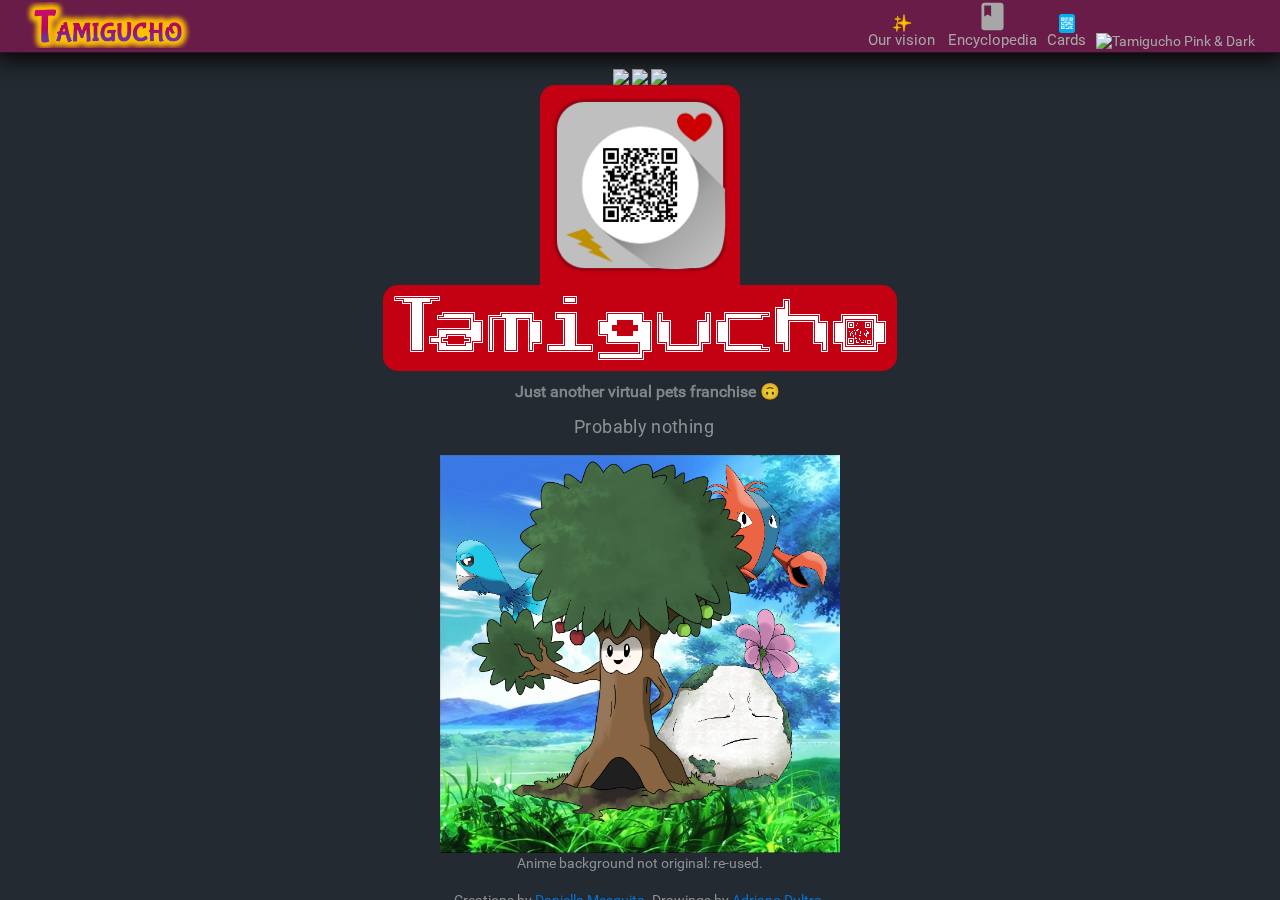
==== index.html @ 4961d290 "add icons to header" ====
﻿<!DOCTYPE html>
<html lang="en-us">
<head>
<title color="#fff">Tamigucho</title>
<meta charset="utf-8">
<meta http-equiv="content-type" content="text/html; charset=utf-8" />
<meta content="width=device-width,initial-scale=1,minimal-ui,shrink-to-fit=no" name="viewport">
<link rel="icon" href="icon.png" />
<link rel="logo" href="icon.svg" border="true" />

<script type="text/javascript" src="plugins/jQuery/jquery.min.js"></script>
<script type="text/javascript" src="plugins/Popper.js/popper.min.js"></script>
<script type="text/javascript" src="plugins/Bootstrap/js/bootstrap.min.js"></script>
<script src="plugins/Bootstrap/themes/material/js/material.min.js"></script>
<script type="text/javascript" src="js/page-common.js"></script>
<script async src="//pagead2.googlesyndication.com/pagead/js/adsbygoogle.js"></script>
<script>
     (adsbygoogle = window.adsbygoogle || []).push({
          google_ad_client: "ca-pub-5468914677974248",
          enable_page_level_ads: true
     });
</script>
<link href="plugins/Bootstrap/themes/material/css/material.min.css" rel="stylesheet">
<link rel="stylesheet" type="text/css" href="css/page-common.css">
<link rel="stylesheet" type="text/css" href="css/page-custom.css">
<link rel="stylesheet" type="text/css" href="css/dark-common.css"><link rel="stylesheet" type="text/css" href="css/dark-custom.css">
<link rel="stylesheet" type="text/css" href="css/app-common.css">
<link href="fonts/Roboto/font.css" rel="stylesheet">
<link href="fonts/Material Icons/font.css" rel="stylesheet">
<meta name="pehtml" content="true">
<meta name="directory" content="css, js, img, snd">
<meta name="description" content="Its a modern and responsive framework/template/theme thinked for apps and sites of the future. A unique framework with the same code, both for apps and sites.">
<meta name="keywords" content="HTML5 Framework, Web Framework, Web UI Framework, Site Framework, App Framework">
</head>
<body id="body">
<div id="app">
<header><logo title="Tamigucho" alt="Tamigucho"></logo><nav>
<ul style="
    overflow: hidden!important;
">
<a href="./about/vision"><li><div><!--<i class="material-icons">widgets</i>--><img width="22px" src="./img/icons/vision.svg"></div><p>Our vision</p></li></a>
<a href="./tamipedia"><li><div><i class="material-icons">book</i></div><p>Encyclopedia</p></li></a><a href="./cards"><li><div><!--<i class="material-icons">widgets</i>--><img width="16px" src="./img/icons/cards.svg"></div><p>Cards</p></li></a><a href="https://pinkdark.tamigucho.com/" target="_blank"><li><img alt="Tamigucho Pink & Dark" title="Tamigucho Pink & Dark" src="https://assets.tamigucho.com/assets/cms2/img/misc/gus/promotions/pink-dark-175x50-en.png"/></li></a>
</ul>
</nav></header>
<div class="content">

<article>
<nopehtml><blockquote style="background:#D6D6D6;border-top:1px solid #E7534F;border-bottom:1px solid #E7534F;border-left:10px solid #E7534F;border-right:10px solid #E7534F;border-radius:20px;margin:0 auto;text-align:center"><div style="margin-top: -7px;margin-left: 5px;width: 80px;height: 80px;clear: left;float: left"><img src="https://plasnerd.github.io/PEHTML/img/warning.svg" width="80px" height="80px"></div><h1 style="font-size:40px;margin-top:-5px;margin-bottom:-1px">Warning</h1><br>Your browser don't supports sites built with PEHTML. This means that this site could not be shown completly in your current browser. <br><img src="https://plasnerd.github.io/PEHTML/img/ib.svg" width="16" height="16"> <a href="../boat">Download the Internet Boat browser</a> to enjoy the whole power of PEHTML and all the features of this site.<br><p>Don't know what is PEHTML? Learn <a href="https://plasnerd.github.io/PEHTML/" target="blank">here</a>.</p></blockquote></nopehtml>

<center><img src="https://assets.tamigucho.com/assets/cms2/img/tamipedia/full/001.png" width="150px"> <img src="https://phonemons.github.io/creatures/2013/Firember.png" width="150px"> <img src="https://assets.tamigucho.com/assets/cms2/img/tamipedia/full/007.png" width="150px"><br/> <img width="200px" alt="Tamigucho" style="background:#C40013;padding:10px;border-radius: 15px 15px 0px 0px" src="icon.png" title="Tamigucho"><br/><img alt="Tamigucho" style="background:#C40013;padding:10px;border-radius:15px" src="logotype-old.png" title="Tamigucho"><h6>Just another virtual pets franchise 🙃</h6><h4>Probably nothing</h4><br/><img width="400px" src="./tamipedia/img/IMG_20220629_185301_e~2.png"/>
<p>Anime background not original: re-used.</p>
<p>Creations by <a href="https://danimesq.github.io/" target="_blank">Daniella Mesquita</a>. Drawings by <a href="https://www.instagram.com/dultrart/" target="_blank">Adriano Dultra</a>.</p></center>
<p>Our secret site: <a href="https://Phonemons.github.io/">Phonemon</a>.</p>
</article>

<comments>
<h1 id="comments"><i class="material-icons">comment</i> Comments <span class="badge"><a href="https://plasnerd.github.io/Framework.js#disqus_thread">Loading...</a></span></h1>
<blockquote>
<clearnet>
<div id="disqus_thread"></div>
<script>

/**
*  RECOMMENDED CONFIGURATION VARIABLES: EDIT AND UNCOMMENT THE SECTION BELOW TO INSERT DYNAMIC VALUES FROM YOUR PLATFORM OR CMS.
*  LEARN WHY DEFINING THESE VARIABLES IS IMPORTANT: https://disqus.com/admin/universalcode/#configuration-variables*/
/*
var disqus_config = function () {
this.page.url = PAGE_URL;  // Replace PAGE_URL with your page's canonical URL variable
this.page.identifier = PAGE_IDENTIFIER; // Replace PAGE_IDENTIFIER with your page's unique identifier variable
};
*/
(function() { // DON'T EDIT BELOW THIS LINE
var d = document, s = d.createElement('script');
s.src = 'https://framework-js.disqus.com/embed.js';
s.setAttribute('data-timestamp', +new Date());
(d.head || d.body).appendChild(s);
})();
</script>
<noscript>Please enable JavaScript to view the <a href="https://disqus.com/?ref_noscript">comments powered by Disqus.</a></noscript>
                            </clearnet>
<!--<zeronet>ZeroNet doesn't have a commenting system yet.</zeronet>-->
</blockquote>

</comments>

<footer>
<div class="footer-shadow"></div>
<center>Last update in Sun Aug 13 22:58 2023 -0300.</center>
<a href="https://framework.js.org/" target="blank"><img src="https://img.shields.io/badge/built%20with-Framework.js%20(r1)-00A185.svg" title="Built with FrameworkJS" alt="Built with FrameworkJS" style="-webkit-user-drag:element"></a><!--<a href="https://frameworkjavascript.github.io/Framework.js" target="blank"><img src="img/seal-2_w.png" width="167px" title="Built with FrameworkJS" style="-webkit-user-drag:element"></a> <a href="https://plasnerd.github.io/PEHTML/" target="blank" class="no-opacity"><img src="https://plasnerd.github.io/PEHTML/img/seal-2.png" width="167px" height="94px" title="Built with PEHTML" style="-webkit-user-drag:element"></a>-->
<div class="social-icons">
<a href="https://instagram.com/tamigucho" target="blank"><img src="img/social/instagram.svg" width="40px" height="40px" title="Follow us at Instagram" alt="Instagram"></a>
<a href="https://tiktok.com/@tamigucho" target="blank"><img src="img/social/tiktok.svg" width="40px" height="40px" title="Follow us at Tiktok" alt="Tiktok"></a>
<a href="https://twitter.com/tamigucho" target="blank"><img src="img/social/twitter.svg" width="40px" height="40px" title="Follow us and receive latest news feed about Tamiguchos' new creatures and progress" alt="Twitter"></a>
<a href="https://fb.me/Tamigucho" target="blank"><img src="img/social/facebook.svg" width="40px" height="40px" title="Like us and receive latest news feed about Tamigucho on Facebook" alt="Facebook"></a>
<a href="https://discord.gg/h5R5fTkcHu" target="blank"><img src="img/social/discord.svg" width="40px" height="40px" title="Chat with us or get support" alt="Discord" class="round"></a>
<a href="https://www.reddit.com/r/tamigucho/" target="blank"><img src="img/social/reddit.svg" width="40px" height="40px" title="Yes, we have a base in the Reddit planet" alt="Reddit" class="round"></a>
<a href="https://youtube.com/channel/UCPkzUsV8NAVypblC1JeJmHA" target="blank"><img src="img/social/youtube.svg" width="40px" height="40px" title="Our videos at Youtube" alt="Youtube" class="round"></a>
<a href="https://github.com/Tamigucho/" target="blank"><img src="img/social/github.svg" width="40px" height="40px" title="See first the news and improve Tamigucho in GitHub" alt="GitHub"></a>
<!--<a href="https://.deviantart.com" target="blank"><img src="img/social/deviantart.svg" width="40px" height="40px" title="Follow us and receive latest backgrounds, designs and apps" alt="Deviantart"></a>--></div><div class="social-buttons"></div>
<copyright><center><a href="https://aragon.plasmmer.com/#/tamigucho/" target="_blank"><img width="350px" src="img/5d30129fbe8118efde2a8a25_Badge Dark.svg"/></a><br/>(c) 2010-2023 <small>The Tamigucho <a href="https://aragon.plasmmer.com/#/tamigucho/" target="_blank">DAO</a> by <a href="https://gamlr.gg/" style="opacity: unset;"><img alt="Gamlr DAO" src="https://gamlr.gg/press/press-kit/img/logotype-plain_white.svg" title="Gamlr DAO" height="16px"></a> + <a target="_blank" href="https://plasmmer.com/" style="opacity: unset;"><img height="14px" alt="Plasmmer DAO" src="https://plasmmer.com/press/press-kit/img/logotype-plain_white.svg" title="Plasmmer DAO"></a>.</center></copyright>
</footer>
</div>
<clearnet><script id="dsq-count-scr" src="//framework-js.disqus.com/count.js" async></script></clearnet>
</div>

</body>
</html>
---- plugins/Bootstrap/themes/material/css/material.min.css ----
:root{--amber:#ffc107;--blue:#2196f3;--blue-grey:#607d8b;--breakpoint-lg:992px;--breakpoint-md:768px;--breakpoint-sm:576px;--breakpoint-xl:1200px;--breakpoint-xs:0;--brown:#795548;--cyan:#00bcd4;--danger:#f44336;--danger-dark:#d32f2f;--danger-light:#ffcdd2;--dark:#424242;--dark-dark:#212121;--dark-light:#757575;--deep-orange:#ff5722;--deep-purple:#673ab7;--font-family-monospace:"Roboto Mono",Menlo,Monaco,Consolas,"Liberation Mono","Courier New",monospace;--font-family-sans-serif:Roboto,-apple-system,BlinkMacSystemFont,"Segoe UI","Helvetica Neue",Arial,sans-serif,"Apple Color Emoji","Segoe UI Emoji","Segoe UI Symbol";--font-family-serif:"Roboto Slab",Georgia,"Times New Roman",Times,serif,"Apple Color Emoji","Segoe UI Emoji","Segoe UI Symbol";--green:#4caf50;--grey:#9e9e9e;--indigo:#3f51b5;--info:#2196f3;--info-dark:#1976d2;--info-light:#bbdefb;--light:#f5f5f5;--light-blue:#03a9f4;--light-dark:#e0e0e0;--light-green:#8bc34a;--light-light:#fafafa;--lime:#cddc39;--orange:#ff9800;--pink:#e91e63;--primary:#9c27b0;--primary-dark:#7b1fa2;--primary-light:#e1bee7;--purple:#9c27b0;--red:#f44336;--secondary:#ff4081;--secondary-dark:#f50057;--secondary-light:#ff80ab;--success:#4caf50;--success-dark:#388e3c;--success-light:#c8e6c9;--teal:#009688;--warning:#ff9800;--warning-dark:#f57c00;--warning-light:#ffe0b2;--yellow:#ffeb3b}*,:after,:before{box-sizing:inherit}@-ms-viewport{width:device-width}article,aside,figcaption,figure,footer,header,hgroup,main,nav,section{display:block}body{-moz-osx-font-smoothing:grayscale;-webkit-font-smoothing:antialiased;background-color:#fff;color:rgba(0,0,0,.87);font-family:Roboto,-apple-system,BlinkMacSystemFont,Segoe UI,Helvetica Neue,Arial,sans-serif,Apple Color Emoji,Segoe UI Emoji,Segoe UI Symbol;font-size:.875rem;font-weight:400;line-height:1.428572;margin:0;text-align:left;text-align:start}[dir=rtl] body{text-align:right;text-align:start}html{-moz-text-size-adjust:100%;-ms-overflow-style:scrollbar;-ms-text-size-adjust:100%;-webkit-tap-highlight-color:transparent;-webkit-text-size-adjust:100%;box-sizing:border-box;font-family:sans-serif;line-height:1.15;text-size-adjust:100%}[tabindex="-1"]:focus{outline:0!important}code,kbd,pre,samp{font-family:Roboto Mono,Menlo,Monaco,Consolas,Liberation Mono,Courier New,monospace;font-size:1em}pre{-ms-overflow-style:scrollbar;margin-bottom:1rem;margin-top:0;overflow:auto}figure{margin:0 0 1rem}hr{box-sizing:content-box;height:0;overflow:visible}button,input,optgroup,select,textarea{font-family:inherit;font-size:inherit;line-height:inherit;margin:0}[type=reset],[type=submit],button,html [type=button]{-webkit-appearance:button}[type=button]::-moz-focus-inner,[type=reset]::-moz-focus-inner,[type=submit]::-moz-focus-inner,button::-moz-focus-inner{border-style:none;padding:0}button,input{overflow:visible}button,select{text-transform:none}button:focus{outline:1px dotted;outline:5px auto -webkit-focus-ring-color}fieldset{border:0;margin:0;min-width:0;padding:0}input[type=checkbox],input[type=radio]{box-sizing:border-box;padding:0}input[type=date],input[type=datetime-local],input[type=month],input[type=time]{-webkit-appearance:listbox}label{color:rgba(0,0,0,.38);display:inline-block;font-size:.75rem;line-height:1.5}label,legend{font-weight:400;letter-spacing:0}legend{color:inherit;display:block;font-size:1.5rem;line-height:1.333334;margin-bottom:.5rem;max-width:100%;padding:0;white-space:normal;width:100%}output{display:inline-block}progress{vertical-align:baseline}select[multiple],select[size],textarea{overflow:auto}textarea{resize:vertical}[type=number]::-webkit-inner-spin-button,[type=number]::-webkit-outer-spin-button{height:auto}[type=search]{-webkit-appearance:none;outline-offset:-2px}[type=search]::-webkit-search-cancel-button,[type=search]::-webkit-search-decoration{-webkit-appearance:none}::-webkit-file-upload-button{-webkit-appearance:button;font:inherit}[hidden]{display:none!important}img{border-style:none;vertical-align:middle}svg:not(:root){overflow:hidden}summary{cursor:pointer;display:list-item}a{-webkit-text-decoration-skip:objects;background-color:transparent;color:#ff4081;text-decoration:none}a:active,a:focus,a:hover{color:#ff4081;text-decoration:underline}a:not([href]):not([tabindex]),a:not([href]):not([tabindex]):active,a:not([href]):not([tabindex]):focus,a:not([href]):not([tabindex]):hover{color:inherit;text-decoration:none}a:not([href]):not([tabindex]):focus{outline:0}template{display:none}caption{caption-side:bottom;color:rgba(0,0,0,.38);font-size:.75rem;font-weight:400;letter-spacing:0;line-height:1.5;min-height:3.5rem;padding:1.214285rem 1.5rem;text-align:left;text-align:start}[dir=rtl] caption{text-align:right;text-align:start}table{border-collapse:collapse}th{text-align:left;text-align:start}[dir=rtl] th{text-align:right;text-align:start}abbr[data-original-title],abbr[title]{-webkit-text-decoration:underline dotted;border-bottom:0;cursor:help;text-decoration:underline dotted}address{font-style:normal;line-height:inherit;margin-bottom:1rem}b,strong{font-weight:bolder}blockquote{margin:0 0 1rem}dd{margin-bottom:.5rem;margin-left:0}dfn{font-style:italic}dl,ol,ul{margin-bottom:1rem;margin-top:0}dt{font-weight:500}h1,h2,h3,h4,h5,h6{margin-bottom:.5rem;margin-top:0}mark{background-color:#ffeb3b;color:rgba(0,0,0,.87)}ol ol,ol ul,ul ol,ul ul{margin-bottom:0}p{margin-bottom:1rem;margin-top:0}small{font-size:80%}sub,sup{font-size:75%;line-height:0;position:relative;vertical-align:baseline}sub{bottom:-.25em}sup{top:-.5em}.col,.col-1,.col-2,.col-3,.col-4,.col-5,.col-6,.col-7,.col-8,.col-9,.col-10,.col-11,.col-12,.col-auto,.col-lg,.col-lg-1,.col-lg-2,.col-lg-3,.col-lg-4,.col-lg-5,.col-lg-6,.col-lg-7,.col-lg-8,.col-lg-9,.col-lg-10,.col-lg-11,.col-lg-12,.col-lg-auto,.col-md,.col-md-1,.col-md-2,.col-md-3,.col-md-4,.col-md-5,.col-md-6,.col-md-7,.col-md-8,.col-md-9,.col-md-10,.col-md-11,.col-md-12,.col-md-auto,.col-sm,.col-sm-1,.col-sm-2,.col-sm-3,.col-sm-4,.col-sm-5,.col-sm-6,.col-sm-7,.col-sm-8,.col-sm-9,.col-sm-10,.col-sm-11,.col-sm-12,.col-sm-auto,.col-xl,.col-xl-1,.col-xl-2,.col-xl-3,.col-xl-4,.col-xl-5,.col-xl-6,.col-xl-7,.col-xl-8,.col-xl-9,.col-xl-10,.col-xl-11,.col-xl-12,.col-xl-auto{min-height:1px;padding-left:20px;padding-right:20px;position:relative;width:100%}.col-1{-ms-flex:0 0 8.333333%;flex:0 0 8.333333%;max-width:8.333333%}.col-2{-ms-flex:0 0 16.666667%;flex:0 0 16.666667%;max-width:16.666667%}.col-3{-ms-flex:0 0 25%;flex:0 0 25%;max-width:25%}.col-4{-ms-flex:0 0 33.333333%;flex:0 0 33.333333%;max-width:33.333333%}.col-5{-ms-flex:0 0 41.666667%;flex:0 0 41.666667%;max-width:41.666667%}.col-6{-ms-flex:0 0 50%;flex:0 0 50%;max-width:50%}.col-7{-ms-flex:0 0 58.333333%;flex:0 0 58.333333%;max-width:58.333333%}.col-8{-ms-flex:0 0 66.666667%;flex:0 0 66.666667%;max-width:66.666667%}.col-9{-ms-flex:0 0 75%;flex:0 0 75%;max-width:75%}.col-10{-ms-flex:0 0 83.333333%;flex:0 0 83.333333%;max-width:83.333333%}.col-11{-ms-flex:0 0 91.666667%;flex:0 0 91.666667%;max-width:91.666667%}.col-12{-ms-flex:0 0 100%;flex:0 0 100%;max-width:100%}.offset-1{margin-left:8.333333%}.offset-2{margin-left:16.666667%}.offset-3{margin-left:25%}.offset-4{margin-left:33.333333%}.offset-5{margin-left:41.666667%}.offset-6{margin-left:50%}.offset-7{margin-left:58.333333%}.offset-8{margin-left:66.666667%}.offset-9{margin-left:75%}.offset-10{margin-left:83.333333%}.offset-11{margin-left:91.666667%}.order-1{-ms-flex-order:1;order:1}.order-2{-ms-flex-order:2;order:2}.order-3{-ms-flex-order:3;order:3}.order-4{-ms-flex-order:4;order:4}.order-5{-ms-flex-order:5;order:5}.order-6{-ms-flex-order:6;order:6}.order-7{-ms-flex-order:7;order:7}.order-8{-ms-flex-order:8;order:8}.order-9{-ms-flex-order:9;order:9}.order-10{-ms-flex-order:10;order:10}.order-11{-ms-flex-order:11;order:11}.order-12{-ms-flex-order:12;order:12}.col{-ms-flex-positive:1;-ms-flex-preferred-size:0;flex-basis:0;flex-grow:1;max-width:100%}.col-auto{-ms-flex:0 0 auto;flex:0 0 auto;max-width:none;width:auto}.order-last{-ms-flex-order:13;order:13}@media (min-width:576px){.col-sm-1{-ms-flex:0 0 8.333333%;flex:0 0 8.333333%;max-width:8.333333%}.col-sm-2{-ms-flex:0 0 16.666667%;flex:0 0 16.666667%;max-width:16.666667%}.col-sm-3{-ms-flex:0 0 25%;flex:0 0 25%;max-width:25%}.col-sm-4{-ms-flex:0 0 33.333333%;flex:0 0 33.333333%;max-width:33.333333%}.col-sm-5{-ms-flex:0 0 41.666667%;flex:0 0 41.666667%;max-width:41.666667%}.col-sm-6{-ms-flex:0 0 50%;flex:0 0 50%;max-width:50%}.col-sm-7{-ms-flex:0 0 58.333333%;flex:0 0 58.333333%;max-width:58.333333%}.col-sm-8{-ms-flex:0 0 66.666667%;flex:0 0 66.666667%;max-width:66.666667%}.col-sm-9{-ms-flex:0 0 75%;flex:0 0 75%;max-width:75%}.col-sm-10{-ms-flex:0 0 83.333333%;flex:0 0 83.333333%;max-width:83.333333%}.col-sm-11{-ms-flex:0 0 91.666667%;flex:0 0 91.666667%;max-width:91.666667%}.col-sm-12{-ms-flex:0 0 100%;flex:0 0 100%;max-width:100%}.offset-sm-0{margin-left:0}.offset-sm-1{margin-left:8.333333%}.offset-sm-2{margin-left:16.666667%}.offset-sm-3{margin-left:25%}.offset-sm-4{margin-left:33.333333%}.offset-sm-5{margin-left:41.666667%}.offset-sm-6{margin-left:50%}.offset-sm-7{margin-left:58.333333%}.offset-sm-8{margin-left:66.666667%}.offset-sm-9{margin-left:75%}.offset-sm-10{margin-left:83.333333%}.offset-sm-11{margin-left:91.666667%}.order-sm-0{-ms-flex-order:0;order:0}.order-sm-1{-ms-flex-order:1;order:1}.order-sm-2{-ms-flex-order:2;order:2}.order-sm-3{-ms-flex-order:3;order:3}.order-sm-4{-ms-flex-order:4;order:4}.order-sm-5{-ms-flex-order:5;order:5}.order-sm-6{-ms-flex-order:6;order:6}.order-sm-7{-ms-flex-order:7;order:7}.order-sm-8{-ms-flex-order:8;order:8}.order-sm-9{-ms-flex-order:9;order:9}.order-sm-10{-ms-flex-order:10;order:10}.order-sm-11{-ms-flex-order:11;order:11}.order-sm-12{-ms-flex-order:12;order:12}.col-sm{-ms-flex-positive:1;-ms-flex-preferred-size:0;flex-basis:0;flex-grow:1;max-width:100%}.col-sm-auto{-ms-flex:0 0 auto;flex:0 0 auto;max-width:none;width:auto}.order-sm-first{-ms-flex-order:-1;order:-1}.order-sm-last{-ms-flex-order:13;order:13}}@media (min-width:768px){.col-md-1{-ms-flex:0 0 8.333333%;flex:0 0 8.333333%;max-width:8.333333%}.col-md-2{-ms-flex:0 0 16.666667%;flex:0 0 16.666667%;max-width:16.666667%}.col-md-3{-ms-flex:0 0 25%;flex:0 0 25%;max-width:25%}.col-md-4{-ms-flex:0 0 33.333333%;flex:0 0 33.333333%;max-width:33.333333%}.col-md-5{-ms-flex:0 0 41.666667%;flex:0 0 41.666667%;max-width:41.666667%}.col-md-6{-ms-flex:0 0 50%;flex:0 0 50%;max-width:50%}.col-md-7{-ms-flex:0 0 58.333333%;flex:0 0 58.333333%;max-width:58.333333%}.col-md-8{-ms-flex:0 0 66.666667%;flex:0 0 66.666667%;max-width:66.666667%}.col-md-9{-ms-flex:0 0 75%;flex:0 0 75%;max-width:75%}.col-md-10{-ms-flex:0 0 83.333333%;flex:0 0 83.333333%;max-width:83.333333%}.col-md-11{-ms-flex:0 0 91.666667%;flex:0 0 91.666667%;max-width:91.666667%}.col-md-12{-ms-flex:0 0 100%;flex:0 0 100%;max-width:100%}.offset-md-0{margin-left:0}.offset-md-1{margin-left:8.333333%}.offset-md-2{margin-left:16.666667%}.offset-md-3{margin-left:25%}.offset-md-4{margin-left:33.333333%}.offset-md-5{margin-left:41.666667%}.offset-md-6{margin-left:50%}.offset-md-7{margin-left:58.333333%}.offset-md-8{margin-left:66.666667%}.offset-md-9{margin-left:75%}.offset-md-10{margin-left:83.333333%}.offset-md-11{margin-left:91.666667%}.order-md-0{-ms-flex-order:0;order:0}.order-md-1{-ms-flex-order:1;order:1}.order-md-2{-ms-flex-order:2;order:2}.order-md-3{-ms-flex-order:3;order:3}.order-md-4{-ms-flex-order:4;order:4}.order-md-5{-ms-flex-order:5;order:5}.order-md-6{-ms-flex-order:6;order:6}.order-md-7{-ms-flex-order:7;order:7}.order-md-8{-ms-flex-order:8;order:8}.order-md-9{-ms-flex-order:9;order:9}.order-md-10{-ms-flex-order:10;order:10}.order-md-11{-ms-flex-order:11;order:11}.order-md-12{-ms-flex-order:12;order:12}.col-md{-ms-flex-positive:1;-ms-flex-preferred-size:0;flex-basis:0;flex-grow:1;max-width:100%}.col-md-auto{-ms-flex:0 0 auto;flex:0 0 auto;max-width:none;width:auto}.order-md-first{-ms-flex-order:-1;order:-1}.order-md-last{-ms-flex-order:13;order:13}}@media (min-width:992px){.col-lg-1{-ms-flex:0 0 8.333333%;flex:0 0 8.333333%;max-width:8.333333%}.col-lg-2{-ms-flex:0 0 16.666667%;flex:0 0 16.666667%;max-width:16.666667%}.col-lg-3{-ms-flex:0 0 25%;flex:0 0 25%;max-width:25%}.col-lg-4{-ms-flex:0 0 33.333333%;flex:0 0 33.333333%;max-width:33.333333%}.col-lg-5{-ms-flex:0 0 41.666667%;flex:0 0 41.666667%;max-width:41.666667%}.col-lg-6{-ms-flex:0 0 50%;flex:0 0 50%;max-width:50%}.col-lg-7{-ms-flex:0 0 58.333333%;flex:0 0 58.333333%;max-width:58.333333%}.col-lg-8{-ms-flex:0 0 66.666667%;flex:0 0 66.666667%;max-width:66.666667%}.col-lg-9{-ms-flex:0 0 75%;flex:0 0 75%;max-width:75%}.col-lg-10{-ms-flex:0 0 83.333333%;flex:0 0 83.333333%;max-width:83.333333%}.col-lg-11{-ms-flex:0 0 91.666667%;flex:0 0 91.666667%;max-width:91.666667%}.col-lg-12{-ms-flex:0 0 100%;flex:0 0 100%;max-width:100%}.offset-lg-0{margin-left:0}.offset-lg-1{margin-left:8.333333%}.offset-lg-2{margin-left:16.666667%}.offset-lg-3{margin-left:25%}.offset-lg-4{margin-left:33.333333%}.offset-lg-5{margin-left:41.666667%}.offset-lg-6{margin-left:50%}.offset-lg-7{margin-left:58.333333%}.offset-lg-8{margin-left:66.666667%}.offset-lg-9{margin-left:75%}.offset-lg-10{margin-left:83.333333%}.offset-lg-11{margin-left:91.666667%}.order-lg-0{-ms-flex-order:0;order:0}.order-lg-1{-ms-flex-order:1;order:1}.order-lg-2{-ms-flex-order:2;order:2}.order-lg-3{-ms-flex-order:3;order:3}.order-lg-4{-ms-flex-order:4;order:4}.order-lg-5{-ms-flex-order:5;order:5}.order-lg-6{-ms-flex-order:6;order:6}.order-lg-7{-ms-flex-order:7;order:7}.order-lg-8{-ms-flex-order:8;order:8}.order-lg-9{-ms-flex-order:9;order:9}.order-lg-10{-ms-flex-order:10;order:10}.order-lg-11{-ms-flex-order:11;order:11}.order-lg-12{-ms-flex-order:12;order:12}.col-lg{-ms-flex-positive:1;-ms-flex-preferred-size:0;flex-basis:0;flex-grow:1;max-width:100%}.col-lg-auto{-ms-flex:0 0 auto;flex:0 0 auto;max-width:none;width:auto}.order-lg-first{-ms-flex-order:-1;order:-1}.order-lg-last{-ms-flex-order:13;order:13}}@media (min-width:1200px){.col-xl-1{-ms-flex:0 0 8.333333%;flex:0 0 8.333333%;max-width:8.333333%}.col-xl-2{-ms-flex:0 0 16.666667%;flex:0 0 16.666667%;max-width:16.666667%}.col-xl-3{-ms-flex:0 0 25%;flex:0 0 25%;max-width:25%}.col-xl-4{-ms-flex:0 0 33.333333%;flex:0 0 33.333333%;max-width:33.333333%}.col-xl-5{-ms-flex:0 0 41.666667%;flex:0 0 41.666667%;max-width:41.666667%}.col-xl-6{-ms-flex:0 0 50%;flex:0 0 50%;max-width:50%}.col-xl-7{-ms-flex:0 0 58.333333%;flex:0 0 58.333333%;max-width:58.333333%}.col-xl-8{-ms-flex:0 0 66.666667%;flex:0 0 66.666667%;max-width:66.666667%}.col-xl-9{-ms-flex:0 0 75%;flex:0 0 75%;max-width:75%}.col-xl-10{-ms-flex:0 0 83.333333%;flex:0 0 83.333333%;max-width:83.333333%}.col-xl-11{-ms-flex:0 0 91.666667%;flex:0 0 91.666667%;max-width:91.666667%}.col-xl-12{-ms-flex:0 0 100%;flex:0 0 100%;max-width:100%}.offset-xl-0{margin-left:0}.offset-xl-1{margin-left:8.333333%}.offset-xl-2{margin-left:16.666667%}.offset-xl-3{margin-left:25%}.offset-xl-4{margin-left:33.333333%}.offset-xl-5{margin-left:41.666667%}.offset-xl-6{margin-left:50%}.offset-xl-7{margin-left:58.333333%}.offset-xl-8{margin-left:66.666667%}.offset-xl-9{margin-left:75%}.offset-xl-10{margin-left:83.333333%}.offset-xl-11{margin-left:91.666667%}.order-xl-0{-ms-flex-order:0;order:0}.order-xl-1{-ms-flex-order:1;order:1}.order-xl-2{-ms-flex-order:2;order:2}.order-xl-3{-ms-flex-order:3;order:3}.order-xl-4{-ms-flex-order:4;order:4}.order-xl-5{-ms-flex-order:5;order:5}.order-xl-6{-ms-flex-order:6;order:6}.order-xl-7{-ms-flex-order:7;order:7}.order-xl-8{-ms-flex-order:8;order:8}.order-xl-9{-ms-flex-order:9;order:9}.order-xl-10{-ms-flex-order:10;order:10}.order-xl-11{-ms-flex-order:11;order:11}.order-xl-12{-ms-flex-order:12;order:12}.col-xl{-ms-flex-positive:1;-ms-flex-preferred-size:0;flex-basis:0;flex-grow:1;max-width:100%}.col-xl-auto{-ms-flex:0 0 auto;flex:0 0 auto;max-width:none;width:auto}.order-xl-first{-ms-flex-order:-1;order:-1}.order-xl-last{-ms-flex-order:13;order:13}}.container{margin-left:auto;margin-right:auto;padding-left:20px;padding-right:20px;width:100%}@media (min-width:576px){.container{max-width:540px}}@media (min-width:768px){.container{max-width:720px}}@media (min-width:992px){.container{max-width:960px}}@media (min-width:1200px){.container{max-width:1140px}}.container-fluid{margin-left:auto;margin-right:auto;padding-left:20px;padding-right:20px;width:100%}.row{-ms-flex-wrap:wrap;display:-ms-flexbox;display:flex;flex-wrap:wrap;margin-left:-20px;margin-right:-20px}.no-gutters{margin-left:0;margin-right:0}.no-gutters>.col,.no-gutters>[class*=col-]{padding-left:0;padding-right:0}.blockquote{border-left:.3125rem solid #9c27b0;font-size:1.25rem;font-weight:500;letter-spacing:.02em;line-height:1.4;margin-bottom:1rem;padding:0 1rem}.blockquote-footer{color:rgba(0,0,0,.38);display:block;font-size:.75rem;font-weight:400;letter-spacing:0;line-height:1.5;margin-top:.25rem}.blockquote-footer:before{content:"\2014 \00A0"}.mark,mark{background-color:#ffeb3b;color:rgba(0,0,0,.87);padding:.2em}.small,small{font-size:80%;font-weight:400}.initialism{font-size:90%;text-transform:uppercase}.typography-display-4{font-size:7rem;font-weight:300;letter-spacing:-.04em;line-height:1}.typography-display-3{font-size:3.5rem;font-weight:400;letter-spacing:-.02em;line-height:1.035715}.typography-display-2{font-size:2.8125rem;font-weight:400;letter-spacing:0;line-height:1.066667}.typography-display-1{font-size:2.125rem;font-weight:400;letter-spacing:0;line-height:1.176471}.typography-headline{font-size:1.5rem;font-weight:400;letter-spacing:0;line-height:1.333334}.typography-title{font-size:1.25rem;font-weight:500;letter-spacing:.02em;line-height:1.4}.typography-subheading{font-size:1rem;font-weight:400;letter-spacing:.04em;line-height:1.5}.typography-body-2{font-weight:500}.typography-body-1,.typography-body-2{font-size:.875rem;letter-spacing:0;line-height:1.428572}.typography-body-1{font-weight:400}.typography-caption{font-size:.75rem;font-weight:400;letter-spacing:0;line-height:1.5}.h1,.h2,.h3,.h4,.h5,.h6,h1,h2,h3,h4,h5,h6{color:inherit;font-family:inherit;margin-bottom:.5rem}.h1,h1{font-size:2.8125rem;line-height:1.066667}.h1,.h2,h1,h2{font-weight:400;letter-spacing:0}.h2,h2{font-size:2.125rem;line-height:1.176471}.h3,h3{font-size:1.5rem;font-weight:400;letter-spacing:0;line-height:1.333334}.h4,h4{font-size:1.25rem;font-weight:500;letter-spacing:.02em;line-height:1.4}.h5,h5{font-size:1rem;font-weight:400;letter-spacing:.04em;line-height:1.5}.h6,h6{font-size:.875rem;font-weight:500;letter-spacing:0;line-height:1.428572}.display-1{font-size:7rem;font-weight:300;letter-spacing:-.04em;line-height:1}.display-2{font-size:3.5rem;font-weight:400;letter-spacing:-.02em;line-height:1.035715}.display-3{font-size:2.8125rem;line-height:1.066667}.display-3,.display-4{font-weight:400;letter-spacing:0}.display-4{font-size:2.125rem;line-height:1.176471}.lead{font-size:1.25rem;font-weight:500;letter-spacing:.02em;line-height:1.4}hr{border:0;border-top:1px solid rgba(0,0,0,.12);margin-bottom:1rem;margin-top:1rem}.list-inline{list-style:none;padding-left:0}.list-inline-item{display:inline-block}.list-inline-item:not(:last-child){margin-right:.5rem}.list-unstyled{list-style:none;padding-left:0}.alert{border:0;border-radius:2px;display:block;margin-bottom:1rem;padding:1rem;position:relative}.alert-primary{background-color:#e1bee7;color:rgba(0,0,0,.87)}.alert-secondary{background-color:#ff80ab;color:rgba(0,0,0,.87)}.alert-danger{background-color:#ffcdd2;color:rgba(0,0,0,.87)}.alert-info{background-color:#bbdefb;color:rgba(0,0,0,.87)}.alert-success{background-color:#c8e6c9;color:rgba(0,0,0,.87)}.alert-warning{background-color:#ffe0b2;color:rgba(0,0,0,.87)}.alert-dark{background-color:#757575;color:#fff}.alert-light{background-color:#fafafa;color:rgba(0,0,0,.87)}.alert-dismissible{padding-right:3.5rem}.alert-dismissible .close{color:inherit;padding:.875rem 1rem;position:absolute;right:0;top:0}.alert-heading,.alert-link{color:inherit}.alert-link{font-weight:500}.alert-link:active,.alert-link:focus,.alert-link:hover{color:inherit}.badge{-ms-flex-align:center;align-items:center;border-radius:2px;display:-ms-inline-flexbox;display:inline-flex;font-size:inherit;font-weight:500;line-height:inherit;padding-left:.5em;padding-right:.5em;text-align:center;vertical-align:baseline;white-space:nowrap}.badge:empty{display:none}.btn .badge{margin-bottom:-1px;margin-top:-1px;padding-bottom:1px;padding-top:1px}.badge-primary{background-color:#9c27b0;color:#fff}.badge-primary[href]:active,.badge-primary[href]:focus,.badge-primary[href]:hover{background-color:#7b1fa2;color:#fff;text-decoration:none}.badge-secondary{background-color:#ff4081;color:#fff}.badge-secondary[href]:active,.badge-secondary[href]:focus,.badge-secondary[href]:hover{background-color:#f50057;color:#fff;text-decoration:none}.badge-danger{background-color:#f44336;color:#fff}.badge-danger[href]:active,.badge-danger[href]:focus,.badge-danger[href]:hover{background-color:#d32f2f;color:#fff;text-decoration:none}.badge-info{background-color:#2196f3;color:#fff}.badge-info[href]:active,.badge-info[href]:focus,.badge-info[href]:hover{background-color:#1976d2;color:#fff;text-decoration:none}.badge-success{background-color:#4caf50;color:#fff}.badge-success[href]:active,.badge-success[href]:focus,.badge-success[href]:hover{background-color:#388e3c;color:#fff;text-decoration:none}.badge-warning{background-color:#ff9800;color:rgba(0,0,0,.87)}.badge-warning[href]:active,.badge-warning[href]:focus,.badge-warning[href]:hover{background-color:#f57c00;color:#fff;text-decoration:none}.badge-dark{background-color:#424242;color:#fff}.badge-dark[href]:active,.badge-dark[href]:focus,.badge-dark[href]:hover{background-color:#212121;color:#fff;text-decoration:none}.badge-light{background-color:#f5f5f5;color:rgba(0,0,0,.87)}.badge-light[href]:active,.badge-light[href]:focus,.badge-light[href]:hover{background-color:#e0e0e0;color:rgba(0,0,0,.87);text-decoration:none}.badge-pill{border-radius:1em}.breadcrumb{-ms-flex-wrap:wrap;background-color:#f5f5f5;border-radius:2px;flex-wrap:wrap;list-style:none;margin-bottom:1rem;min-height:3.5rem;padding:.625rem 1rem}.breadcrumb,.breadcrumb-item{-ms-flex-align:center;align-items:center;display:-ms-flexbox;display:flex}.breadcrumb-item{color:rgba(0,0,0,.54);transition-duration:.3s;transition-property:color;transition-timing-function:cubic-bezier(.4,0,.2,1)}@media (min-width:576px){.breadcrumb-item{transition-duration:.39s}}@media (min-width:992px){.breadcrumb-item{transition-duration:.2s}}@media screen and (prefers-reduced-motion:reduce){.breadcrumb-item{transition:none}}.breadcrumb-item:active,.breadcrumb-item:focus,.breadcrumb-item:hover{color:rgba(0,0,0,.87)}.breadcrumb-item.active{color:rgba(0,0,0,.87);font-weight:bolder}.breadcrumb-item a{color:inherit;text-decoration:none}.breadcrumb-item+.breadcrumb-item{margin-left:.5rem}.breadcrumb-item+.breadcrumb-item:before{-moz-osx-font-smoothing:grayscale;-webkit-font-feature-settings:"liga";-webkit-font-smoothing:antialiased;color:rgba(0,0,0,.54);content:"chevron_right";display:inline-block;font-family:Material Icons;font-feature-settings:"liga";font-size:1.714286em;font-style:normal;font-weight:400;letter-spacing:normal;line-height:.583333em;margin-right:.5rem;text-rendering:optimizeLegibility;text-transform:none;vertical-align:-.302198em;white-space:nowrap;word-wrap:normal}.carousel{position:relative}.carousel:hover .carousel-control-next,.carousel:hover .carousel-control-prev{opacity:1}.carousel-inner{overflow:hidden;position:relative;width:100%}.carousel-item{-ms-flex-align:center;-webkit-backface-visibility:hidden;-webkit-perspective:1000px;align-items:center;backface-visibility:hidden;display:none;perspective:1000px;position:relative;transition-duration:.375s;transition-property:-webkit-transform;transition-property:transform;transition-property:transform,-webkit-transform;transition-timing-function:cubic-bezier(.4,0,.2,1);width:100%}@media (min-width:576px){.carousel-item{transition-duration:.4875s}}@media (min-width:992px){.carousel-item{transition-duration:.25s}}@media screen and (prefers-reduced-motion:reduce){.carousel-item{transition:none}}.carousel-item-next,.carousel-item-prev,.carousel-item.active{display:-ms-flexbox;display:flex}.carousel-item-left.active,.carousel-item-prev{-webkit-transform:translateX(-100%);transform:translateX(-100%)}@supports ((-webkit-transform-style:preserve-3d) or (transform-style:preserve-3d)){.carousel-item-left.active,.carousel-item-prev{-webkit-transform:translate3d(-100%,0,0);transform:translate3d(-100%,0,0)}}.carousel-item-left.carousel-item-next,.carousel-item-prev.carousel-item-right{-webkit-transform:translateX(0);transform:translateX(0)}@supports ((-webkit-transform-style:preserve-3d) or (transform-style:preserve-3d)){.carousel-item-left.carousel-item-next,.carousel-item-prev.carousel-item-right{-webkit-transform:translateZ(0);transform:translateZ(0)}}.carousel-item-next,.carousel-item-right.active{-webkit-transform:translateX(100%);transform:translateX(100%)}@supports ((-webkit-transform-style:preserve-3d) or (transform-style:preserve-3d)){.carousel-item-next,.carousel-item-right.active{-webkit-transform:translate3d(100%,0,0);transform:translate3d(100%,0,0)}}.carousel-item-next,.carousel-item-prev{position:absolute;top:0}.carousel-fade .carousel-item{opacity:0;transition-duration:.375s;transition-property:opacity;transition-timing-function:cubic-bezier(.4,0,.2,1)}@media (min-width:576px){.carousel-fade .carousel-item{transition-duration:.4875s}}@media (min-width:992px){.carousel-fade .carousel-item{transition-duration:.25s}}@media screen and (prefers-reduced-motion:reduce){.carousel-fade .carousel-item{transition:none}}.carousel-fade .carousel-item-next.carousel-item-left,.carousel-fade .carousel-item-prev.carousel-item-right,.carousel-fade .carousel-item.active{opacity:1}.carousel-fade .carousel-item-left.active,.carousel-fade .carousel-item-next,.carousel-fade .carousel-item-prev,.carousel-fade .carousel-item-prev.active,.carousel-fade .carousel-item.active{-webkit-transform:translateX(0);transform:translateX(0)}@supports ((-webkit-transform-style:preserve-3d) or (transform-style:preserve-3d)){.carousel-fade .carousel-item-left.active,.carousel-fade .carousel-item-next,.carousel-fade .carousel-item-prev,.carousel-fade .carousel-item-prev.active,.carousel-fade .carousel-item.active{-webkit-transform:translateZ(0);transform:translateZ(0)}}.carousel-fade .carousel-item-left.active,.carousel-fade .carousel-item-right.active{opacity:0}.carousel-control-next,.carousel-control-prev{-moz-user-select:none;-ms-flex-align:center;-ms-flex-pack:center;-ms-user-select:none;-webkit-user-select:none;align-items:center;background-color:hsla(0,0%,100%,.12);border-radius:50%;box-shadow:0 6px 10px 0 rgba(0,0,0,.14),0 1px 18px 0 rgba(0,0,0,.12),0 3px 5px 0 rgba(0,0,0,.2);color:#fff;cursor:pointer;display:-ms-flexbox;display:flex;font-size:.8125rem;height:2.5rem;justify-content:center;line-height:1;margin-top:-1.25rem;opacity:0;position:absolute;top:50%;user-select:none;width:2.5rem}.carousel-control-next:active,.carousel-control-next:focus,.carousel-control-next:hover,.carousel-control-prev:active,.carousel-control-prev:focus,.carousel-control-prev:hover{background-color:hsla(0,0%,80%,.25);color:#fff;text-decoration:none}.carousel-control-next:active,.carousel-control-prev:active{box-shadow:0 0 4px 0 rgba(0,0,0,.14),0 3px 4px 0 rgba(0,0,0,.12),0 1px 5px 0 rgba(0,0,0,.2)}.carousel-control-next:focus,.carousel-control-prev:focus{opacity:1;outline:0}.carousel-control-next{right:1.25rem}.carousel-control-prev{left:1.25rem}.carousel-control-next-icon,.carousel-control-prev-icon{-moz-osx-font-smoothing:grayscale;-webkit-font-feature-settings:"liga";-webkit-font-smoothing:antialiased;font-family:Material Icons;font-feature-settings:"liga";font-size:1.714286em;font-style:normal;font-weight:400;letter-spacing:normal;line-height:.583333em;text-rendering:optimizeLegibility;text-transform:none;vertical-align:-.302198em;white-space:nowrap;word-wrap:normal}.carousel-control-next-icon:before{content:"chevron_right"}.carousel-control-prev-icon:before{content:"chevron_left"}.carousel-caption{bottom:1.5rem;color:#fff;left:25%;position:absolute;right:25%;text-align:center;z-index:1}.carousel-indicators{-ms-flex-pack:center;bottom:.5rem;display:-ms-flexbox;display:flex;justify-content:center;left:5rem;list-style:none;margin-bottom:0;padding-left:0;position:absolute;right:5rem;z-index:1}.carousel-indicators li{-ms-flex:0 0 auto;background-color:transparent;border:1px solid hsla(0,0%,100%,.12);border-radius:.5rem;cursor:pointer;flex:0 0 auto;height:.5rem;margin-left:1px;margin-right:1px;overflow:hidden;text-indent:100%;white-space:nowrap;width:.5rem}.carousel-indicators .active{background-color:hsla(0,0%,80%,.25)}.close{-moz-appearance:none;-webkit-appearance:none;appearance:none;background-color:transparent;background-image:none;border:0;color:rgba(0,0,0,.38);float:right;font-size:1.5rem;font-weight:300;line-height:1;padding:0;transition-duration:.3s;transition-property:color;transition-timing-function:cubic-bezier(.4,0,.2,1)}@media (min-width:576px){.close{transition-duration:.39s}}@media (min-width:992px){.close{transition-duration:.2s}}@media screen and (prefers-reduced-motion:reduce){.close{transition:none}}.close:active,.close:focus,.close:hover{color:rgba(0,0,0,.87);text-decoration:none}.close:focus{outline:0}.close:not(:disabled):not(.disabled){cursor:pointer}code{background-color:#f5f5f5;border-radius:2px;color:#bd4147;font-size:87.5%;padding:.2rem .4rem;word-break:break-word}a>code{color:inherit}kbd{background-color:rgba(0,0,0,.87);border-radius:2px;color:#fff;font-size:87.5%;padding:.2rem .4rem}kbd kbd{font-size:100%;font-weight:bolder;padding:0}pre{border-radius:2px;color:rgba(0,0,0,.87);display:block;font-size:87.5%}pre code{background-color:transparent;border-radius:0;color:inherit;font-size:inherit;padding:0;word-break:normal}.pre-scrollable{max-height:340px;overflow-y:scroll}.form-check{display:block;margin-bottom:.5rem;padding-left:1.25rem;position:relative}.form-check-inline{display:inline-block;margin-bottom:0;margin-right:.5rem}.form-check-input{margin-left:-1.25rem;margin-top:.25rem;position:absolute}.form-check-input:disabled~.form-check-label{color:rgba(0,0,0,.38)}.form-check-label{color:inherit;font-size:inherit;line-height:inherit}.form-group{margin-bottom:1rem}.form-row{-ms-flex-wrap:wrap;display:-ms-flexbox;display:flex;flex-wrap:wrap;margin-left:-.5rem;margin-right:-.5rem}.form-row>.col,.form-row>[class*=col-]{padding-left:.5rem;padding-right:.5rem}.form-inline{-ms-flex-align:center;-ms-flex-flow:row wrap;align-items:center;display:-ms-flexbox;display:flex;flex-flow:row wrap}.form-inline .custom-file,.form-inline .custom-select{width:auto}.form-inline .form-check{margin-bottom:0;width:auto}.form-inline .form-control,.form-inline .form-control-file{display:inline-block;vertical-align:middle;width:auto}.form-inline .form-control-plaintext{display:inline-block}.form-inline .form-group{-ms-flex:0 0 auto;-ms-flex-align:center;-ms-flex-flow:row wrap;align-items:center;display:-ms-flexbox;display:flex;flex:0 0 auto;flex-flow:row wrap;margin-bottom:0}.form-inline .input-group{width:auto}.col-form-label{color:inherit;font-size:.875rem;line-height:1.714286;padding-bottom:.375rem;padding-top:.375rem}.col-form-label-lg{font-size:1.859375rem;line-height:1.344538;padding-bottom:.625rem;padding-top:.625rem}.col-form-label-sm{font-size:.710938rem;line-height:1.758242;padding-bottom:.375rem;padding-top:.375rem}.form-text{color:rgba(0,0,0,.38);display:block;font-size:.75rem;font-weight:400;letter-spacing:0;line-height:1.5;margin-top:.5rem}.custom-select-lg+.form-text,.floating-label-lg+.form-text,.floating-label-lg .custom-select+.form-text,.floating-label-lg .form-control+.form-text,.floating-label-lg .form-control-file+.form-text,.form-control-lg+.form-text,.input-group-lg>.floating-label+.form-text,.input-group-lg>.floating-label .custom-select+.form-text,.input-group-lg>.floating-label .form-control+.form-text,.input-group-lg>.floating-label .form-control-file+.form-text,.input-group-lg>.textfield-box+.form-text,.input-group-lg>.textfield-box .custom-select+.form-text,.input-group-lg>.textfield-box .form-control+.form-text,.input-group-lg>.textfield-box .form-control-file+.form-text,.textfield-box-lg+.form-text,.textfield-box-lg .custom-select+.form-text,.textfield-box-lg .form-control+.form-text,.textfield-box-lg .form-control-file+.form-text{margin-top:.75rem}.custom-select-sm+.form-text,.floating-label-sm+.form-text,.floating-label-sm .custom-select+.form-text,.floating-label-sm .form-control+.form-text,.floating-label-sm .form-control-file+.form-text,.form-control-sm+.form-text,.input-group-sm>.floating-label+.form-text,.input-group-sm>.floating-label .custom-select+.form-text,.input-group-sm>.floating-label .form-control+.form-text,.input-group-sm>.floating-label .form-control-file+.form-text,.input-group-sm>.textfield-box+.form-text,.input-group-sm>.textfield-box .custom-select+.form-text,.input-group-sm>.textfield-box .form-control+.form-text,.input-group-sm>.textfield-box .form-control-file+.form-text,.textfield-box-sm+.form-text,.textfield-box-sm .custom-select+.form-text,.textfield-box-sm .form-control+.form-text,.textfield-box-sm .form-control-file+.form-text{margin-top:.25rem}.form-control-plaintext{background-color:transparent;border:solid transparent;border-radius:0;border-width:0 0 1px;box-shadow:none;color:rgba(0,0,0,.87);display:block;font-size:1rem;line-height:1.5;padding:.375rem 0 calc(.375rem - 1px);width:100%}.form-control-plaintext.form-control-lg,.form-control-plaintext.form-control-sm{padding-left:0;padding-right:0}.figure{display:inline-block}.figure-caption{color:rgba(0,0,0,.38);font-size:.75rem;font-weight:400;letter-spacing:0;line-height:1.5}.figure-img{line-height:1;margin-bottom:.5rem}.img-fluid,.img-thumbnail{height:auto;max-width:100%}.img-thumbnail,.jumbotron{box-shadow:0 0 4px 0 rgba(0,0,0,.14),0 3px 4px 0 rgba(0,0,0,.12),0 1px 5px 0 rgba(0,0,0,.2)}.jumbotron{background-color:#fff;border-radius:2px;color:rgba(0,0,0,.87);padding:3rem 2rem}.jumbotron-fluid{border-radius:0;padding-left:0;padding-right:0}.media{-ms-flex-align:start;align-items:flex-start;display:-ms-flexbox;display:flex}.media-body{-ms-flex:1;flex:1}.nav{-ms-flex-wrap:wrap;display:-ms-flexbox;display:flex;flex-wrap:wrap;list-style:none;margin-bottom:0;padding-left:0}.nav-link{display:block;padding:.5rem 1rem}.nav-link:active,.nav-link:focus,.nav-link:hover{text-decoration:none}.nav-link.disabled{color:rgba(0,0,0,.38);cursor:default}.nav-fill .nav-item{-ms-flex:1 1 auto;flex:1 1 auto;text-align:center}.nav-justified .nav-item{-ms-flex-positive:1;-ms-flex-preferred-size:0;flex-basis:0;flex-grow:1;text-align:center}.nav-pills .nav-link{border-radius:2px;color:rgba(0,0,0,.87);opacity:.7;transition-duration:.3s;transition-property:background-color,color,opacity;transition-timing-function:cubic-bezier(.4,0,.2,1)}@media (min-width:576px){.nav-pills .nav-link{transition-duration:.39s}}@media (min-width:992px){.nav-pills .nav-link{transition-duration:.2s}}@media screen and (prefers-reduced-motion:reduce){.nav-pills .nav-link{transition:none}}.nav-pills .nav-link:active,.nav-pills .nav-link:focus,.nav-pills .nav-link:hover{background-color:rgba(0,0,0,.12)}.nav-pills .nav-link.active{color:#ff4081;opacity:1}.nav-pills .nav-link.disabled{background-color:transparent;color:rgba(0,0,0,.38);opacity:1}.nav-pills .nav-link:active{opacity:1}.nav-pills .show>.nav-link{background-color:rgba(0,0,0,.12);opacity:1}.tab-content>.tab-pane{display:none}.tab-content>.active{display:block}.pagination{background-color:#f5f5f5;display:-ms-flexbox;display:flex;list-style:none;padding:.625rem .5rem}.page-link{border-radius:2px;color:rgba(0,0,0,.87);display:block;font-size:.875rem;font-weight:500;line-height:1;margin-left:1px;padding:.6875rem 1rem;position:relative;text-align:center;transition-duration:.3s;transition-property:color;transition-timing-function:cubic-bezier(.4,0,.2,1);white-space:nowrap}@media (min-width:576px){.page-link{transition-duration:.39s}}@media (min-width:992px){.page-link{transition-duration:.2s}}@media screen and (prefers-reduced-motion:reduce){.page-link{transition:none}}.page-link:active,.page-link:focus,.page-link:hover{color:rgba(0,0,0,.87);text-decoration:none}.page-link:focus,.page-link:hover{background-image:linear-gradient(180deg,rgba(0,0,0,.12),rgba(0,0,0,.12))}.page-link.active,.page-link:active{background-color:hsla(0,0%,60%,.4);background-image:none}.page-link:focus{outline:0}.page-link:not(:disabled):not(.disabled){cursor:pointer}.page-item:first-child .page-link{margin-left:0}.page-item.active .page-link{background-color:hsla(0,0%,60%,.4)}.page-item.disabled .page-link{background-color:transparent;color:rgba(0,0,0,.38);cursor:auto;pointer-events:none}.pagination-lg .page-link{font-size:.9375rem;padding:.78125rem 1rem}.pagination-sm .page-link{font-size:.8125rem;padding:.59375rem 1rem}.popover{background-color:#fff;border-radius:2px;box-shadow:0 2px 4px 0 rgba(0,0,0,.14),0 4px 5px 0 rgba(0,0,0,.12),0 1px 10px 0 rgba(0,0,0,.2);display:block;font-family:Roboto,-apple-system,BlinkMacSystemFont,Segoe UI,Helvetica Neue,Arial,sans-serif,Apple Color Emoji,Segoe UI Emoji,Segoe UI Symbol;font-size:.875rem;font-style:normal;font-weight:400;left:0;letter-spacing:normal;line-break:auto;line-height:1.428572;margin:1.5rem;max-width:17.5rem;position:absolute;text-align:left;text-align:start;text-decoration:none;text-shadow:none;text-transform:none;top:0;white-space:normal;word-break:normal;word-spacing:normal;z-index:240}[dir=rtl] .popover{text-align:right;text-align:start}.popover-body{padding:1.25rem 1.5rem}.popover-body>:last-child{margin-bottom:0}.popover-header{font-size:1.25rem;font-weight:500;letter-spacing:.02em;line-height:1.4;margin-bottom:0;padding:1.25rem 1.5rem 0}.popover-header:empty{display:none}.popover-header:last-child{padding-bottom:1.25rem}@media (min-width:768px){.popover{margin:.875rem}}.embed-responsive{display:block;overflow:hidden;padding:0;position:relative;width:100%}.embed-responsive:before{content:"";display:block}.embed-responsive .embed-responsive-item,.embed-responsive embed,.embed-responsive iframe,.embed-responsive object,.embed-responsive video{border:0;bottom:0;height:100%;left:0;position:absolute;top:0;width:100%}.embed-responsive-1by1:before{padding-top:100%}.embed-responsive-4by3:before{padding-top:75%}.embed-responsive-16by9:before{padding-top:56.25%}.embed-responsive-21by9:before{padding-top:42.857143%}.collapse{display:none}.collapse.show{display:block}tbody.collapse.show{display:table-row-group}tr.collapse.show{display:table-row}.collapsing{height:0;overflow:hidden;position:relative;transition-duration:.3s;transition-property:height;transition-timing-function:cubic-bezier(.4,0,.2,1)}@media (min-width:576px){.collapsing{transition-duration:.39s}}@media (min-width:992px){.collapsing{transition-duration:.2s}}@media screen and (prefers-reduced-motion:reduce){.collapsing{transition:none}}.fade{opacity:0;transition-duration:.3s;transition-property:opacity;transition-timing-function:cubic-bezier(.4,0,.2,1)}@media (min-width:576px){.fade{transition-duration:.39s}}@media (min-width:992px){.fade{transition-duration:.2s}}@media screen and (prefers-reduced-motion:reduce){.fade{transition:none}}.fade.show{opacity:1}.btn{-moz-user-select:none;-ms-user-select:none;-webkit-user-select:none;background-color:transparent;background-image:none;border:0;border-radius:2px;box-shadow:0 0 4px 0 rgba(0,0,0,.14),0 3px 4px 0 rgba(0,0,0,.12),0 1px 5px 0 rgba(0,0,0,.2);color:rgba(0,0,0,.87);display:inline-block;font-size:.875rem;font-weight:500;line-height:1;margin:0;max-width:100%;min-width:5.5rem;padding:.6875rem 1rem;position:relative;text-align:center;text-transform:uppercase;transition-duration:.3s;transition-property:box-shadow;transition-timing-function:cubic-bezier(.4,0,.2,1);user-select:none;vertical-align:middle;white-space:nowrap}@media (min-width:576px){.btn{transition-duration:.39s}}@media (min-width:992px){.btn{transition-duration:.2s}}@media screen and (prefers-reduced-motion:reduce){.btn{transition:none}}.btn:active,.btn:focus,.btn:hover{color:rgba(0,0,0,.87);text-decoration:none}.btn:focus,.btn:hover{background-image:linear-gradient(180deg,rgba(0,0,0,.12),rgba(0,0,0,.12))}.btn.active,.btn:active{background-color:hsla(0,0%,60%,.4);background-image:none;box-shadow:0 8px 10px 1px rgba(0,0,0,.14),0 3px 14px 3px rgba(0,0,0,.12),0 4px 15px 0 rgba(0,0,0,.2)}.btn.disabled,.btn:disabled{background-color:rgba(0,0,0,.12);background-image:none;box-shadow:none;color:rgba(0,0,0,.26);opacity:1}.btn:focus{outline:0}.btn:not(:disabled):not(.disabled){cursor:pointer}.show>.btn.dropdown-toggle{background-image:linear-gradient(180deg,rgba(0,0,0,.12),rgba(0,0,0,.12))}a.btn.disabled,fieldset:disabled a.btn{pointer-events:none}.btn-primary{background-color:#9c27b0;color:#fff}.btn-primary:active,.btn-primary:focus,.btn-primary:hover{color:#fff}.btn-primary.active,.btn-primary:active{background-color:#7b1fa2}.btn-primary.disabled,.btn-primary:disabled{background-color:rgba(0,0,0,.12);color:rgba(0,0,0,.26)}.btn-secondary{background-color:#ff4081;color:#fff}.btn-secondary:active,.btn-secondary:focus,.btn-secondary:hover{color:#fff}.btn-secondary.active,.btn-secondary:active{background-color:#f50057}.btn-secondary.disabled,.btn-secondary:disabled{background-color:rgba(0,0,0,.12);color:rgba(0,0,0,.26)}.btn-danger{background-color:#f44336;color:#fff}.btn-danger:active,.btn-danger:focus,.btn-danger:hover{color:#fff}.btn-danger.active,.btn-danger:active{background-color:#d32f2f}.btn-danger.disabled,.btn-danger:disabled{background-color:rgba(0,0,0,.12);color:rgba(0,0,0,.26)}.btn-info{background-color:#2196f3}.btn-info,.btn-info:active,.btn-info:focus,.btn-info:hover{color:#fff}.btn-info.active,.btn-info:active{background-color:#1976d2}.btn-info.disabled,.btn-info:disabled{background-color:rgba(0,0,0,.12);color:rgba(0,0,0,.26)}.btn-success{background-color:#4caf50;color:#fff}.btn-success:active,.btn-success:focus,.btn-success:hover{color:#fff}.btn-success.active,.btn-success:active{background-color:#388e3c}.btn-success.disabled,.btn-success:disabled{background-color:rgba(0,0,0,.12);color:rgba(0,0,0,.26)}.btn-warning{background-color:#ff9800}.btn-warning,.btn-warning:active,.btn-warning:focus,.btn-warning:hover{color:rgba(0,0,0,.87)}.btn-warning.active,.btn-warning:active{background-color:#f57c00}.btn-warning.disabled,.btn-warning:disabled{background-color:rgba(0,0,0,.12);color:rgba(0,0,0,.26)}.btn-dark{background-color:#424242}.btn-dark,.btn-dark:active,.btn-dark:focus,.btn-dark:hover{color:#fff}.btn-dark.active,.btn-dark:active{background-color:#212121}.btn-dark.disabled,.btn-dark:disabled{background-color:rgba(0,0,0,.12);color:rgba(0,0,0,.26)}.btn-light{background-color:#f5f5f5}.btn-light,.btn-light:active,.btn-light:focus,.btn-light:hover{color:rgba(0,0,0,.87)}.btn-light.active,.btn-light:active{background-color:#e0e0e0}.btn-light.disabled,.btn-light:disabled{background-color:rgba(0,0,0,.12);color:rgba(0,0,0,.26)}[class*=bg-dark] :not([class*=bg-light]) .btn.disabled,[class*=bg-dark] :not([class*=bg-light]) .btn:disabled{background-color:hsla(0,0%,100%,.12);color:hsla(0,0%,100%,.3)}.btn-group-lg>.btn,.btn-lg,.input-group-lg>.input-group-append>.btn,.input-group-lg>.input-group-prepend>.btn{font-size:.9375rem;padding:.78125rem 1rem}.btn-group-sm>.btn,.btn-sm,.input-group-sm>.input-group-append>.btn,.input-group-sm>.input-group-prepend>.btn{font-size:.8125rem;padding:.59375rem 1rem}.btn-block{display:block;width:100%}.btn-block+.btn-block{margin-top:.25rem}[type=button].btn-block,[type=reset].btn-block,[type=submit].btn-block{width:100%}.btn-link{background-color:transparent;border-radius:0;box-shadow:none;color:#ff4081;font-weight:400;text-decoration:none;text-transform:none}.btn-link:active,.btn-link:focus,.btn-link:hover{color:#ff4081;text-decoration:underline}.btn-link:focus,.btn-link:hover{background-image:none}.btn-link.active,.btn-link:active{background-color:transparent;box-shadow:none}.btn-link.disabled,.btn-link:disabled{background-color:transparent;color:rgba(0,0,0,.26);text-decoration:none}.btn-fluid{min-width:0}[class*=btn-flat],[class*=btn-outline]{background-color:transparent;box-shadow:none}[class*=btn-flat].active,[class*=btn-flat]:active,[class*=btn-outline].active,[class*=btn-outline]:active{box-shadow:none}[class*=btn-flat].disabled,[class*=btn-flat]:disabled,[class*=btn-outline].disabled,[class*=btn-outline]:disabled{background-color:transparent}.btn-flat-primary,.btn-flat-primary:active,.btn-flat-primary:focus,.btn-flat-primary:hover,.btn-outline-primary,.btn-outline-primary:active,.btn-outline-primary:focus,.btn-outline-primary:hover{color:#9c27b0}.btn-flat-primary.disabled,.btn-flat-primary:disabled,.btn-outline-primary.disabled,.btn-outline-primary:disabled{color:rgba(0,0,0,.26)}.btn-flat-secondary,.btn-flat-secondary:active,.btn-flat-secondary:focus,.btn-flat-secondary:hover,.btn-outline-secondary,.btn-outline-secondary:active,.btn-outline-secondary:focus,.btn-outline-secondary:hover{color:#ff4081}.btn-flat-secondary.disabled,.btn-flat-secondary:disabled,.btn-outline-secondary.disabled,.btn-outline-secondary:disabled{color:rgba(0,0,0,.26)}.btn-flat-danger,.btn-flat-danger:active,.btn-flat-danger:focus,.btn-flat-danger:hover,.btn-outline-danger,.btn-outline-danger:active,.btn-outline-danger:focus,.btn-outline-danger:hover{color:#f44336}.btn-flat-danger.disabled,.btn-flat-danger:disabled,.btn-outline-danger.disabled,.btn-outline-danger:disabled{color:rgba(0,0,0,.26)}.btn-flat-info,.btn-flat-info:active,.btn-flat-info:focus,.btn-flat-info:hover,.btn-outline-info,.btn-outline-info:active,.btn-outline-info:focus,.btn-outline-info:hover{color:#2196f3}.btn-flat-info.disabled,.btn-flat-info:disabled,.btn-outline-info.disabled,.btn-outline-info:disabled{color:rgba(0,0,0,.26)}.btn-flat-success,.btn-flat-success:active,.btn-flat-success:focus,.btn-flat-success:hover,.btn-outline-success,.btn-outline-success:active,.btn-outline-success:focus,.btn-outline-success:hover{color:#4caf50}.btn-flat-success.disabled,.btn-flat-success:disabled,.btn-outline-success.disabled,.btn-outline-success:disabled{color:rgba(0,0,0,.26)}.btn-flat-warning,.btn-flat-warning:active,.btn-flat-warning:focus,.btn-flat-warning:hover,.btn-outline-warning,.btn-outline-warning:active,.btn-outline-warning:focus,.btn-outline-warning:hover{color:#ff9800}.btn-flat-warning.disabled,.btn-flat-warning:disabled,.btn-outline-warning.disabled,.btn-outline-warning:disabled{color:rgba(0,0,0,.26)}.btn-flat-dark,.btn-flat-dark:active,.btn-flat-dark:focus,.btn-flat-dark:hover,.btn-outline-dark,.btn-outline-dark:active,.btn-outline-dark:focus,.btn-outline-dark:hover{color:#424242}.btn-flat-dark.disabled,.btn-flat-dark:disabled,.btn-outline-dark.disabled,.btn-outline-dark:disabled{color:rgba(0,0,0,.26)}.btn-flat-light,.btn-flat-light:active,.btn-flat-light:focus,.btn-flat-light:hover,.btn-outline-light,.btn-outline-light:active,.btn-outline-light:focus,.btn-outline-light:hover{color:#f5f5f5}.btn-flat-light.disabled,.btn-flat-light:disabled,.btn-outline-light.disabled,.btn-outline-light:disabled{color:rgba(0,0,0,.26)}.btn-flat-light:focus,.btn-flat-light:hover,.btn-outline-light:focus,.btn-outline-light:hover{background-image:linear-gradient(180deg,hsla(0,0%,100%,.12),hsla(0,0%,100%,.12))}.btn-flat-light.active,.btn-flat-light:active,.btn-outline-light.active,.btn-outline-light:active{background-color:hsla(0,0%,80%,.25)}.btn-float{border-radius:50%;box-shadow:0 6px 10px 0 rgba(0,0,0,.14),0 1px 18px 0 rgba(0,0,0,.12),0 3px 5px 0 rgba(0,0,0,.2);height:3.5rem;line-height:3.5rem;min-width:0;padding:0;width:3.5rem}.btn-float.active,.btn-float:active{box-shadow:0 0 4px 0 rgba(0,0,0,.14),0 3px 4px 0 rgba(0,0,0,.12),0 1px 5px 0 rgba(0,0,0,.2)}.btn-float.disabled,.btn-float:disabled{box-shadow:none}.btn-float.btn-sm{height:2.5rem;line-height:2.5rem;width:2.5rem}.btn-float-dropdown .dropdown-menu{border-radius:0;margin-top:1rem;min-width:3.5rem;padding-bottom:0;padding-top:0;text-align:center}.btn-float-dropdown .dropdown-menu:before{display:none}.btn-float-dropdown .dropdown-menu .btn-float{display:block;margin-bottom:1rem;margin-left:auto;margin-right:auto}.btn-group,.btn-group-vertical{background-color:#fff;border-radius:2px;box-shadow:0 0 4px 0 rgba(0,0,0,.14),0 3px 4px 0 rgba(0,0,0,.12),0 1px 5px 0 rgba(0,0,0,.2);display:-ms-inline-flexbox;display:inline-flex;position:relative;vertical-align:middle}.btn-group-vertical>.btn-primary.disabled,.btn-group-vertical>.btn-primary:disabled,.btn-group>.btn-primary.disabled,.btn-group>.btn-primary:disabled{background-color:#e1bee7;color:rgba(0,0,0,.87)}.btn-group-vertical>.btn-secondary.disabled,.btn-group-vertical>.btn-secondary:disabled,.btn-group>.btn-secondary.disabled,.btn-group>.btn-secondary:disabled{background-color:#ff80ab;color:rgba(0,0,0,.87)}.btn-group-vertical>.btn-danger.disabled,.btn-group-vertical>.btn-danger:disabled,.btn-group>.btn-danger.disabled,.btn-group>.btn-danger:disabled{background-color:#ffcdd2;color:rgba(0,0,0,.87)}.btn-group-vertical>.btn-info.disabled,.btn-group-vertical>.btn-info:disabled,.btn-group>.btn-info.disabled,.btn-group>.btn-info:disabled{background-color:#bbdefb;color:rgba(0,0,0,.87)}.btn-group-vertical>.btn-success.disabled,.btn-group-vertical>.btn-success:disabled,.btn-group>.btn-success.disabled,.btn-group>.btn-success:disabled{background-color:#c8e6c9;color:rgba(0,0,0,.87)}.btn-group-vertical>.btn-warning.disabled,.btn-group-vertical>.btn-warning:disabled,.btn-group>.btn-warning.disabled,.btn-group>.btn-warning:disabled{background-color:#ffe0b2;color:rgba(0,0,0,.87)}.btn-group-vertical>.btn-dark.disabled,.btn-group-vertical>.btn-dark:disabled,.btn-group>.btn-dark.disabled,.btn-group>.btn-dark:disabled{background-color:#757575;color:#fff}.btn-group-vertical>.btn-light.disabled,.btn-group-vertical>.btn-light:disabled,.btn-group>.btn-light.disabled,.btn-group>.btn-light:disabled{background-color:#fafafa;color:rgba(0,0,0,.87)}.btn-group-vertical>.btn,.btn-group>.btn{-ms-flex:0 1 auto;box-shadow:none;flex:0 1 auto;min-width:0;transition-duration:.3s;transition-property:border-color,opacity;transition-timing-function:cubic-bezier(.4,0,.2,1)}@media (min-width:576px){.btn-group-vertical>.btn,.btn-group>.btn{transition-duration:.39s}}@media (min-width:992px){.btn-group-vertical>.btn,.btn-group>.btn{transition-duration:.2s}}@media screen and (prefers-reduced-motion:reduce){.btn-group-vertical>.btn,.btn-group>.btn{transition:none}}.btn-group-vertical>.btn.active,.btn-group-vertical>.btn:active,.btn-group>.btn.active,.btn-group>.btn:active{box-shadow:none}.btn-group-vertical>.btn.disabled,.btn-group-vertical>.btn:disabled,.btn-group-vertical>.btn[class*=btn-outline],.btn-group>.btn.disabled,.btn-group>.btn:disabled,.btn-group>.btn[class*=btn-outline]{opacity:.7}.btn-group-vertical>.btn[class*=btn-outline].active,.btn-group-vertical>.btn[class*=btn-outline].disabled,.btn-group-vertical>.btn[class*=btn-outline]:active,.btn-group-vertical>.btn[class*=btn-outline]:disabled,.btn-group>.btn[class*=btn-outline].active,.btn-group>.btn[class*=btn-outline].disabled,.btn-group>.btn[class*=btn-outline]:active,.btn-group>.btn[class*=btn-outline]:disabled{opacity:1}.btn-group-vertical>.btn-group,.btn-group-vertical>.btn-group-vertical,.btn-group>.btn-group,.btn-group>.btn-group-vertical{background-color:transparent;border-radius:0;box-shadow:none}.btn-group.show>.btn.dropdown-toggle{box-shadow:none}.btn-group>.btn,.btn-group>.btn-group{margin-left:-1px}.btn-group>.btn-group:first-child,.btn-group>.btn:first-child{margin-left:0}.btn-group>.btn-group:not(:first-child)>.btn,.btn-group>.btn:not(:first-child){border-bottom-left-radius:0;border-top-left-radius:0}.btn-group>.btn-group:not(:last-child)>.btn,.btn-group>.btn:not(:last-child):not(.dropdown-toggle),.btn-group>.dropdown-toggle:not(:last-of-type){border-bottom-right-radius:0;border-top-right-radius:0}.btn-group-vertical{-ms-flex-align:start;-ms-flex-direction:column;-ms-flex-pack:center;align-items:flex-start;flex-direction:column;justify-content:center}.btn-group-vertical>.btn,.btn-group-vertical>.btn-group{margin-left:0;margin-top:-1px;width:100%}.btn-group-vertical>.btn-group:first-child,.btn-group-vertical>.btn:first-child{margin-top:0}.btn-group-vertical>.btn-group:not(:first-child)>.btn,.btn-group-vertical>.btn:not(:first-child){border-top-left-radius:0;border-top-right-radius:0}.btn-group-vertical>.btn-group:not(:last-child)>.btn,.btn-group-vertical>.btn:not(:last-child):not(.dropdown-toggle),.btn-group-vertical>.dropdown-toggle:not(:last-of-type){border-bottom-left-radius:0;border-bottom-right-radius:0}.btn-group-fluid{background-color:transparent;box-shadow:none}[data-toggle=buttons]>.btn,[data-toggle=buttons]>.btn-group>.btn{margin-bottom:0}[data-toggle=buttons]>.btn-group>.btn [type=checkbox],[data-toggle=buttons]>.btn-group>.btn [type=radio],[data-toggle=buttons]>.btn [type=checkbox],[data-toggle=buttons]>.btn [type=radio]{clip:rect(0,0,0,0);pointer-events:none;position:absolute}.dropdown-toggle.dropdown-toggle-split{padding-left:.2em;padding-right:.2em}.dropdown-toggle.dropdown-toggle-split:after,.dropleft .dropdown-toggle.dropdown-toggle-split:before{margin-left:0;margin-right:0}.btn-toolbar{-ms-flex-pack:start;-ms-flex-wrap:wrap;display:-ms-flexbox;display:flex;flex-wrap:wrap;justify-content:flex-start}.btn-toolbar .input-group{width:auto}.card{-ms-flex-direction:column;background-color:#fff;border-radius:2px;box-shadow:0 0 4px 0 rgba(0,0,0,.14),0 3px 4px 0 rgba(0,0,0,.12),0 1px 5px 0 rgba(0,0,0,.2);display:-ms-flexbox;display:flex;flex-direction:column;min-width:0;position:relative;word-wrap:break-word}.card.border-primary{box-shadow:0 0 4px 0 rgba(0,0,0,.14),0 3px 4px 0 rgba(0,0,0,.12),0 1px 5px 0 rgba(0,0,0,.2),inset 0 0 0 1px #9c27b0}.card.border-primary[href]:active,.card.border-primary[href]:focus,.card.border-primary[href]:hover,.card.border-primary[tabindex]:active,.card.border-primary[tabindex]:focus,.card.border-primary[tabindex]:hover{box-shadow:0 8px 10px 1px rgba(0,0,0,.14),0 3px 14px 3px rgba(0,0,0,.12),0 4px 15px 0 rgba(0,0,0,.2),inset 0 0 0 1px #9c27b0}.card.border-secondary{box-shadow:0 0 4px 0 rgba(0,0,0,.14),0 3px 4px 0 rgba(0,0,0,.12),0 1px 5px 0 rgba(0,0,0,.2),inset 0 0 0 1px #ff4081}.card.border-secondary[href]:active,.card.border-secondary[href]:focus,.card.border-secondary[href]:hover,.card.border-secondary[tabindex]:active,.card.border-secondary[tabindex]:focus,.card.border-secondary[tabindex]:hover{box-shadow:0 8px 10px 1px rgba(0,0,0,.14),0 3px 14px 3px rgba(0,0,0,.12),0 4px 15px 0 rgba(0,0,0,.2),inset 0 0 0 1px #ff4081}.card.border-danger{box-shadow:0 0 4px 0 rgba(0,0,0,.14),0 3px 4px 0 rgba(0,0,0,.12),0 1px 5px 0 rgba(0,0,0,.2),inset 0 0 0 1px #f44336}.card.border-danger[href]:active,.card.border-danger[href]:focus,.card.border-danger[href]:hover,.card.border-danger[tabindex]:active,.card.border-danger[tabindex]:focus,.card.border-danger[tabindex]:hover{box-shadow:0 8px 10px 1px rgba(0,0,0,.14),0 3px 14px 3px rgba(0,0,0,.12),0 4px 15px 0 rgba(0,0,0,.2),inset 0 0 0 1px #f44336}.card.border-info{box-shadow:0 0 4px 0 rgba(0,0,0,.14),0 3px 4px 0 rgba(0,0,0,.12),0 1px 5px 0 rgba(0,0,0,.2),inset 0 0 0 1px #2196f3}.card.border-info[href]:active,.card.border-info[href]:focus,.card.border-info[href]:hover,.card.border-info[tabindex]:active,.card.border-info[tabindex]:focus,.card.border-info[tabindex]:hover{box-shadow:0 8px 10px 1px rgba(0,0,0,.14),0 3px 14px 3px rgba(0,0,0,.12),0 4px 15px 0 rgba(0,0,0,.2),inset 0 0 0 1px #2196f3}.card.border-success{box-shadow:0 0 4px 0 rgba(0,0,0,.14),0 3px 4px 0 rgba(0,0,0,.12),0 1px 5px 0 rgba(0,0,0,.2),inset 0 0 0 1px #4caf50}.card.border-success[href]:active,.card.border-success[href]:focus,.card.border-success[href]:hover,.card.border-success[tabindex]:active,.card.border-success[tabindex]:focus,.card.border-success[tabindex]:hover{box-shadow:0 8px 10px 1px rgba(0,0,0,.14),0 3px 14px 3px rgba(0,0,0,.12),0 4px 15px 0 rgba(0,0,0,.2),inset 0 0 0 1px #4caf50}.card.border-warning{box-shadow:0 0 4px 0 rgba(0,0,0,.14),0 3px 4px 0 rgba(0,0,0,.12),0 1px 5px 0 rgba(0,0,0,.2),inset 0 0 0 1px #ff9800}.card.border-warning[href]:active,.card.border-warning[href]:focus,.card.border-warning[href]:hover,.card.border-warning[tabindex]:active,.card.border-warning[tabindex]:focus,.card.border-warning[tabindex]:hover{box-shadow:0 8px 10px 1px rgba(0,0,0,.14),0 3px 14px 3px rgba(0,0,0,.12),0 4px 15px 0 rgba(0,0,0,.2),inset 0 0 0 1px #ff9800}.card.border-dark{box-shadow:0 0 4px 0 rgba(0,0,0,.14),0 3px 4px 0 rgba(0,0,0,.12),0 1px 5px 0 rgba(0,0,0,.2),inset 0 0 0 1px #424242}.card.border-dark[href]:active,.card.border-dark[href]:focus,.card.border-dark[href]:hover,.card.border-dark[tabindex]:active,.card.border-dark[tabindex]:focus,.card.border-dark[tabindex]:hover{box-shadow:0 8px 10px 1px rgba(0,0,0,.14),0 3px 14px 3px rgba(0,0,0,.12),0 4px 15px 0 rgba(0,0,0,.2),inset 0 0 0 1px #424242}.card.border-light{box-shadow:0 0 4px 0 rgba(0,0,0,.14),0 3px 4px 0 rgba(0,0,0,.12),0 1px 5px 0 rgba(0,0,0,.2),inset 0 0 0 1px #f5f5f5}.card.border-light[href]:active,.card.border-light[href]:focus,.card.border-light[href]:hover,.card.border-light[tabindex]:active,.card.border-light[tabindex]:focus,.card.border-light[tabindex]:hover{box-shadow:0 8px 10px 1px rgba(0,0,0,.14),0 3px 14px 3px rgba(0,0,0,.12),0 4px 15px 0 rgba(0,0,0,.2),inset 0 0 0 1px #f5f5f5}.card[href]:active,.card[href]:focus,.card[href]:hover,.card[tabindex]:active,.card[tabindex]:focus,.card[tabindex]:hover{box-shadow:0 8px 10px 1px rgba(0,0,0,.14),0 3px 14px 3px rgba(0,0,0,.12),0 4px 15px 0 rgba(0,0,0,.2);text-decoration:none}.card[href]:focus,.card[tabindex]:focus{outline:0}.accordion .card:first-of-type{border-bottom-left-radius:0;border-bottom-right-radius:0}.accordion .card:last-of-type{border-top-left-radius:0;border-top-right-radius:0}.accordion .card:not(:first-of-type):not(:last-of-type){border-radius:0}.accordion .card:not(:first-of-type) .card-body:first-child,.accordion .card:not(:first-of-type) .card-footer:first-child,.accordion .card:not(:first-of-type) .card-header:first-child{border-top-left-radius:0;border-top-right-radius:0}.accordion .card:not(:last-of-type) .card-body:last-child,.accordion .card:not(:last-of-type) .card-footer:last-child,.accordion .card:not(:last-of-type) .card-header:last-child{border-bottom-left-radius:0;border-bottom-right-radius:0}.accordion .collapse .card-body:first-child,.accordion .collapse .card-footer:first-child,.accordion .collapse .card-header:first-child,.accordion .collapsing .card-body:first-child,.accordion .collapsing .card-footer:first-child,.accordion .collapsing .card-header:first-child{border-top-left-radius:0;border-top-right-radius:0}.card-actions{-ms-flex-align:start;align-items:flex-start;display:-ms-flexbox;display:flex;padding:.5rem 0 .25rem .5rem}.card-actions:first-child{border-top-left-radius:2px;border-top-right-radius:2px}.card-actions:last-child{border-bottom-left-radius:2px;border-bottom-right-radius:2px}.card-actions .btn{-ms-flex:0 1 auto;flex:0 1 auto;margin-bottom:.25rem;margin-right:.5rem;min-width:0;overflow:hidden;padding-left:.5rem;padding-right:.5rem;text-overflow:ellipsis;white-space:nowrap}.card-actions .dropdown-toggle:after{margin-right:0}.card-body{-ms-flex:1 1 auto;flex:1 1 auto;padding:1rem}.card-body:first-child{border-top-left-radius:2px;border-top-right-radius:2px}.card-body:last-child{border-bottom-left-radius:2px;border-bottom-right-radius:2px}.card-body>:last-child{margin-bottom:0}.card-footer{border-top:1px solid rgba(0,0,0,.12);padding:1rem}.card-footer:first-child{border-top:0;border-top-left-radius:2px;border-top-right-radius:2px}.card-footer:last-child{border-bottom-left-radius:2px;border-bottom-right-radius:2px}.card-footer>:last-child,.card-header{margin-bottom:0}.card-header{border-bottom:1px solid rgba(0,0,0,.12);padding:1rem}.card-header:first-child{border-top-left-radius:2px;border-top-right-radius:2px}.card-header:last-child{border-bottom:0;border-bottom-left-radius:2px;border-bottom-right-radius:2px}.card-header+.list-group .list-group-item:first-child{border-top:0}.card-header-pills{margin:-1rem;padding:.5rem 0 .25rem .5rem}.card-header-pills .nav-link{margin-bottom:.25rem;margin-right:.5rem;padding-left:.5rem;padding-right:.5rem}.card-header-tabs{margin:-1rem -1rem calc(-1rem - 1px)}.card-img{border-radius:2px}.card-img-bottom{border-bottom-left-radius:2px;border-bottom-right-radius:2px}.card-img-top{border-top-left-radius:2px;border-top-right-radius:2px}.card-img-overlay{bottom:0;left:0;max-height:100%;padding:1rem;position:absolute;right:0}.card-columns{-moz-column-count:2;-moz-column-gap:.5rem;-webkit-column-count:2;-webkit-column-gap:.5rem;column-count:2;column-gap:.5rem;margin-bottom:.25rem;margin-top:-.25rem;orphans:1;widows:1}@media (min-width:768px){.card-columns{-moz-column-count:3;-webkit-column-count:3;column-count:3}}.card-columns .card{display:-ms-inline-flexbox;display:inline-flex;margin-bottom:.25rem;margin-top:.25rem;width:100%}@media (min-width:576px){.card-deck{-ms-flex-flow:row wrap;display:-ms-flexbox;display:flex;flex-flow:row wrap;margin-left:-.25rem;margin-right:-.25rem}}.card-deck .card{margin-bottom:.5rem}@media (min-width:576px){.card-deck .card{-ms-flex:1 0 0px;flex:1 0 0;margin-left:.25rem;margin-right:.25rem}}@media (min-width:576px){.card-group{-ms-flex-flow:row wrap;display:-ms-flexbox;display:flex;flex-flow:row wrap}}.card-group .card{margin-bottom:.5rem}@media (min-width:576px){.card-group .card{-ms-flex:1 0 0px;flex:1 0 0}.card-group .card:first-child:not(:last-child),.card-group .card:first-child:not(:last-child) .card-actions,.card-group .card:first-child:not(:last-child) .card-body,.card-group .card:first-child:not(:last-child) .card-footer,.card-group .card:first-child:not(:last-child) .card-header,.card-group .card:first-child:not(:last-child) .card-img,.card-group .card:first-child:not(:last-child) .card-img-bottom,.card-group .card:first-child:not(:last-child) .card-img-top{border-bottom-right-radius:0;border-top-right-radius:0}.card-group .card:last-child:not(:first-child),.card-group .card:last-child:not(:first-child) .card-actions,.card-group .card:last-child:not(:first-child) .card-body,.card-group .card:last-child:not(:first-child) .card-footer,.card-group .card:last-child:not(:first-child) .card-header,.card-group .card:last-child:not(:first-child) .card-img,.card-group .card:last-child:not(:first-child) .card-img-bottom,.card-group .card:last-child:not(:first-child) .card-img-top{border-bottom-left-radius:0;border-top-left-radius:0}.card-group .card:not(:first-child):not(:last-child),.card-group .card:not(:first-child):not(:last-child) .card-actions,.card-group .card:not(:first-child):not(:last-child) .card-body,.card-group .card:not(:first-child):not(:last-child) .card-footer,.card-group .card:not(:first-child):not(:last-child) .card-header,.card-group .card:not(:first-child):not(:last-child) .card-img,.card-group .card:not(:first-child):not(:last-child) .card-img-bottom,.card-group .card:not(:first-child):not(:last-child) .card-img-top{border-radius:0}}.card-link:active,.card-link:focus,.card-link:hover{text-decoration:none}.card-link+.card-link{margin-left:1rem}.card-subtitle{font-size:.875rem;font-weight:400;letter-spacing:0;line-height:1.428572;margin-top:-1rem}.card-subtitle,.card-text:last-child{margin-bottom:0}.card-title{font-size:1.5rem;font-weight:400;letter-spacing:0;line-height:1.333334;margin-bottom:1rem}.card-title:last-child{margin-bottom:0}.chip{-ms-flex-align:center;-ms-flex-pack:center;align-items:center;background-color:#e0e0e0;border:0;border-radius:1rem;color:rgba(0,0,0,.87);display:-ms-inline-flexbox;display:inline-flex;font-size:.875rem;font-weight:400;height:2rem;justify-content:center;line-height:1;padding-left:.75rem;padding-right:.75rem;position:relative;text-align:center;vertical-align:middle;white-space:nowrap}.chip:empty{display:none}.chip .close{-ms-flex-order:1;font-size:inherit;line-height:inherit;margin-left:.25rem;margin-right:-.5rem;min-height:1.5rem;min-width:1.5rem;order:1}.chip-primary{background-color:#9c27b0;color:#fff}.chip-secondary{background-color:#ff4081;color:#fff}.chip-danger{background-color:#f44336;color:#fff}.chip-info{background-color:#2196f3;color:#fff}.chip-success{background-color:#4caf50;color:#fff}.chip-warning{background-color:#ff9800;color:rgba(0,0,0,.87)}.chip-dark{background-color:#424242;color:#fff}.chip-light{background-color:#f5f5f5;color:rgba(0,0,0,.87)}.chip-action{transition-duration:.3s;transition-property:background-color,box-shadow;transition-timing-function:cubic-bezier(.4,0,.2,1)}@media (min-width:576px){.chip-action{transition-duration:.39s}}@media (min-width:992px){.chip-action{transition-duration:.2s}}@media screen and (prefers-reduced-motion:reduce){.chip-action{transition:none}}.chip-action:active,.chip-action:focus,.chip-action:hover{box-shadow:0 0 4px 0 rgba(0,0,0,.14),0 3px 4px 0 rgba(0,0,0,.12),0 1px 5px 0 rgba(0,0,0,.2);color:rgba(0,0,0,.87);text-decoration:none}.chip-action:active{background-color:#bdbdbd}.chip-action:focus{outline:0}.chip-icon{-ms-flex-align:center;-ms-flex-pack:center;align-items:center;background-color:#ff4081;color:#fff;display:-ms-inline-flexbox;display:inline-flex;font-size:1rem;font-style:normal;font-weight:400;justify-content:center;overflow:hidden;text-align:center;text-overflow:ellipsis;white-space:nowrap;width:2rem}.chip-icon,.chip-img{-ms-flex-negative:0;-ms-flex-order:-1;border-radius:1rem;flex-shrink:0;height:2rem;margin-left:-.75rem;margin-right:.5rem;order:-1}.chip-img{width:auto}.table{background-color:#fff;border:0;margin-bottom:1rem;max-width:100%;width:100%}.table td,.table th{border-top:1px solid #e1e1e1;line-height:1.428572;padding-left:1.75rem;padding-right:1.75rem;vertical-align:top}.table td:first-child,.table th:first-child{padding-left:1.5rem}.table td:last-child,.table th:last-child{padding-right:1.5rem}.table tbody{color:rgba(0,0,0,.87)}.table tbody td,.table tbody th{font-size:.8125rem;font-weight:400;height:3rem;padding-bottom:.919643rem;padding-top:.919643rem}.table tfoot{color:rgba(0,0,0,.54)}.table tfoot td,.table tfoot th{font-size:.75rem;font-weight:400;height:3.5rem;padding-bottom:1.214285rem;padding-top:1.214285rem}.table thead{color:rgba(0,0,0,.54)}.table thead td,.table thead th{font-size:.75rem;font-weight:500;height:3.5rem;padding-bottom:1.214285rem;padding-top:1.214285rem}.card>.table:first-child,.card>.table:first-child>:first-child,.card>.table:first-child>:first-child>tr:first-child{border-top-left-radius:2px;border-top-right-radius:2px}.card>.table:first-child>:first-child>tr:first-child td:first-child,.card>.table:first-child>:first-child>tr:first-child th:first-child{border-top-left-radius:2px}.card>.table:first-child>:first-child>tr:first-child td:last-child,.card>.table:first-child>:first-child>tr:first-child th:last-child{border-top-right-radius:2px}.card>.table:last-child,.card>.table:last-child>:last-child,.card>.table:last-child>:last-child>tr:last-child{border-bottom-left-radius:2px;border-bottom-right-radius:2px}.card>.table:last-child>:last-child>tr:last-child td:first-child,.card>.table:last-child>:last-child>tr:last-child th:first-child{border-bottom-left-radius:2px}.card>.table:last-child>:last-child>tr:last-child td:last-child,.card>.table:last-child>:last-child>tr:last-child th:last-child{border-bottom-right-radius:2px}.table .table{border-top:1px solid #e1e1e1}.table>:first-child>tr:first-child td,.table>:first-child>tr:first-child th{border-top:0}.table-borderless .table,.table-borderless td,.table-borderless th{border:0}.table-bordered{border:1px solid #e1e1e1}.card>.table-bordered{border:0}.table-sm td,.table-sm th{padding-left:1rem;padding-right:1rem}.table-sm td:first-child,.table-sm th:first-child{padding-left:1rem}.table-sm td:last-child,.table-sm th:last-child{padding-right:1rem}.table-sm tbody td,.table-sm tbody th{height:2.25rem;padding-bottom:.544643rem;padding-top:.544643rem}.table-sm tfoot td,.table-sm tfoot th,.table-sm thead td,.table-sm thead th{padding-bottom:.714286rem;padding-top:.714286rem}.table-sm thead td,.table-sm thead th{height:2.5rem}.table-striped tbody tr:nth-of-type(odd){background-color:#f5f5f5}.table-hover tbody tr:hover{background-color:#eee}.table-primary,.table-primary>td,.table-primary>th{background-color:#e1bee7;color:rgba(0,0,0,.87)}.table-hover .table-primary:hover,.table-hover .table-primary:hover>td,.table-hover .table-primary:hover>th{background-color:#9c27b0;color:#fff}.table-secondary,.table-secondary>td,.table-secondary>th{background-color:#ff80ab;color:rgba(0,0,0,.87)}.table-hover .table-secondary:hover,.table-hover .table-secondary:hover>td,.table-hover .table-secondary:hover>th{background-color:#ff4081;color:#fff}.table-danger,.table-danger>td,.table-danger>th{background-color:#ffcdd2;color:rgba(0,0,0,.87)}.table-hover .table-danger:hover,.table-hover .table-danger:hover>td,.table-hover .table-danger:hover>th{background-color:#f44336;color:#fff}.table-info,.table-info>td,.table-info>th{background-color:#bbdefb;color:rgba(0,0,0,.87)}.table-hover .table-info:hover,.table-hover .table-info:hover>td,.table-hover .table-info:hover>th{background-color:#2196f3;color:#fff}.table-success,.table-success>td,.table-success>th{background-color:#c8e6c9;color:rgba(0,0,0,.87)}.table-hover .table-success:hover,.table-hover .table-success:hover>td,.table-hover .table-success:hover>th{background-color:#4caf50;color:#fff}.table-warning,.table-warning>td,.table-warning>th{background-color:#ffe0b2;color:rgba(0,0,0,.87)}.table-hover .table-warning:hover,.table-hover .table-warning:hover>td,.table-hover .table-warning:hover>th{background-color:#ff9800;color:rgba(0,0,0,.87)}.table-dark,.table-dark>td,.table-dark>th{background-color:#757575;color:#fff}.table-hover .table-dark:hover,.table-hover .table-dark:hover>td,.table-hover .table-dark:hover>th{background-color:#424242;color:#fff}.table-light,.table-light>td,.table-light>th{background-color:#fafafa;color:rgba(0,0,0,.87)}.table-hover .table-light:hover,.table-hover .table-light:hover>td,.table-hover .table-light:hover>th{background-color:#f5f5f5;color:rgba(0,0,0,.87)}.table-active,.table-active>td,.table-active>th{background-color:#eee;color:rgba(0,0,0,.87)}.table-hover .table-active:hover,.table-hover .table-active:hover>td,.table-hover .table-active:hover>th{background-color:#e0e0e0;color:rgba(0,0,0,.87)}.table .thead-dark td,.table .thead-dark th{background-color:#424242;color:#fff}.table .thead-light td,.table .thead-light th{background-color:#f5f5f5;color:rgba(0,0,0,.54)}.table-dark{background-color:#424242;color:#fff}.table-dark.table-bordered{border-color:#303030}.table-dark.table-striped tbody tr:nth-of-type(odd){background-color:#303030}.table-dark.table-hover tbody tr:hover{background-color:#212121}.table-dark tbody,.table-dark tfoot,.table-dark thead{color:inherit}.table-dark .table,.table-dark td,.table-dark th{border-color:#303030}@media (max-width:575.98px){.table-responsive-sm{-ms-overflow-style:-ms-autohiding-scrollbar;display:block;overflow-x:auto;width:100%}}@media (max-width:767.98px){.table-responsive-md{-ms-overflow-style:-ms-autohiding-scrollbar;display:block;overflow-x:auto;width:100%}}@media (max-width:991.98px){.table-responsive-lg{-ms-overflow-style:-ms-autohiding-scrollbar;display:block;overflow-x:auto;width:100%}}@media (max-width:1199.98px){.table-responsive-xl{-ms-overflow-style:-ms-autohiding-scrollbar;display:block;overflow-x:auto;width:100%}}.table-responsive{-ms-overflow-style:-ms-autohiding-scrollbar;display:block;overflow-x:auto;width:100%}.modal{bottom:0;display:none;left:0;outline:0;overflow:hidden;position:fixed;right:0;top:0;z-index:240}.modal.fade{transition-duration:.375s;transition-property:opacity;transition-timing-function:cubic-bezier(.4,0,.2,1)}@media (min-width:576px){.modal.fade{transition-duration:.4875s}}@media (min-width:992px){.modal.fade{transition-duration:.25s}}@media screen and (prefers-reduced-motion:reduce){.modal.fade{transition:none}}.modal.fade .modal-dialog{-webkit-transform:scale(.87);transform:scale(.87);transition-duration:.375s;transition-property:-webkit-transform;transition-property:transform;transition-property:transform,-webkit-transform;transition-timing-function:cubic-bezier(.4,0,.2,1)}@media (min-width:576px){.modal.fade .modal-dialog{transition-duration:.4875s}}@media (min-width:992px){.modal.fade .modal-dialog{transition-duration:.25s}}@media screen and (prefers-reduced-motion:reduce){.modal.fade .modal-dialog{transition:none}}.modal.show .modal-dialog{-webkit-transform:scale(1);transform:scale(1)}.modal-open{overflow:hidden}.modal-open .modal{overflow-x:hidden;overflow-y:auto}.modal-backdrop{background-color:rgba(0,0,0,.38);bottom:0;left:0;position:fixed;right:0;top:0;z-index:239}.modal-content{-ms-flex-direction:column;background-color:#fff;border-radius:2px;box-shadow:0 2px 4px 0 rgba(0,0,0,.14),0 4px 5px 0 rgba(0,0,0,.12),0 1px 10px 0 rgba(0,0,0,.2);display:-ms-flexbox;display:flex;flex-direction:column;outline:0;pointer-events:auto;position:relative;vertical-align:baseline;width:100%}.modal-dialog{margin:1.5rem auto;max-width:35rem;pointer-events:none;position:relative;width:calc(100% - 3rem)}.modal-dialog-centered{-ms-flex-align:center;align-items:center;display:-ms-flexbox;display:flex;min-height:calc(100% - 3rem)}.modal-lg{max-width:52.5rem}.modal-sm{max-width:17.5rem}.modal-body{-ms-flex:1 1 auto;flex:1 1 auto;padding:1.25rem 1.5rem;position:relative}.modal-body:first-child{border-top-left-radius:2px;border-top-right-radius:2px}.modal-body:last-child{border-bottom-left-radius:2px;border-bottom-right-radius:2px}.modal-header+.modal-body{padding-top:0}.modal-body>:last-child{margin-bottom:0}.modal-footer{-ms-flex-align:end;-ms-flex-pack:end;align-items:flex-end;display:-ms-flexbox;display:flex;justify-content:flex-end;padding:.5rem .5rem .5rem 0}.modal-footer:first-child{border-top-left-radius:2px;border-top-right-radius:2px}.modal-footer:last-child{border-bottom-left-radius:2px;border-bottom-right-radius:2px}.modal-footer .btn{background-color:transparent;box-shadow:none;max-width:calc(50% - .5rem);min-width:4rem;overflow:hidden;padding-left:.5rem;padding-right:.5rem;text-overflow:ellipsis}.modal-footer .btn-primary,.modal-footer .btn-primary:active,.modal-footer .btn-primary:focus,.modal-footer .btn-primary:hover{color:#9c27b0}.modal-footer .btn-primary.disabled,.modal-footer .btn-primary:disabled{color:rgba(0,0,0,.26)}.modal-footer .btn-secondary,.modal-footer .btn-secondary:active,.modal-footer .btn-secondary:focus,.modal-footer .btn-secondary:hover{color:#ff4081}.modal-footer .btn-secondary.disabled,.modal-footer .btn-secondary:disabled{color:rgba(0,0,0,.26)}.modal-footer .btn-danger,.modal-footer .btn-danger:active,.modal-footer .btn-danger:focus,.modal-footer .btn-danger:hover{color:#f44336}.modal-footer .btn-danger.disabled,.modal-footer .btn-danger:disabled{color:rgba(0,0,0,.26)}.modal-footer .btn-info,.modal-footer .btn-info:active,.modal-footer .btn-info:focus,.modal-footer .btn-info:hover{color:#2196f3}.modal-footer .btn-info.disabled,.modal-footer .btn-info:disabled{color:rgba(0,0,0,.26)}.modal-footer .btn-success,.modal-footer .btn-success:active,.modal-footer .btn-success:focus,.modal-footer .btn-success:hover{color:#4caf50}.modal-footer .btn-success.disabled,.modal-footer .btn-success:disabled{color:rgba(0,0,0,.26)}.modal-footer .btn-warning,.modal-footer .btn-warning:active,.modal-footer .btn-warning:focus,.modal-footer .btn-warning:hover{color:#ff9800}.modal-footer .btn-warning.disabled,.modal-footer .btn-warning:disabled{color:rgba(0,0,0,.26)}.modal-footer .btn-dark,.modal-footer .btn-dark:active,.modal-footer .btn-dark:focus,.modal-footer .btn-dark:hover{color:#424242}.modal-footer .btn-dark.disabled,.modal-footer .btn-dark:disabled{color:rgba(0,0,0,.26)}.modal-footer .btn-light,.modal-footer .btn-light:active,.modal-footer .btn-light:focus,.modal-footer .btn-light:hover{color:#f5f5f5}.modal-footer .btn-light.disabled,.modal-footer .btn-light:disabled{color:rgba(0,0,0,.26)}.modal-footer .btn.active,.modal-footer .btn:active{background-color:hsla(0,0%,60%,.4);box-shadow:none}.modal-footer .btn.disabled,.modal-footer .btn:disabled{background-color:transparent}.modal-footer>*{margin-left:.5rem}.modal-footer-stacked{-ms-flex-align:stretch;-ms-flex-direction:column;align-items:stretch;flex-direction:column;padding-left:0;padding-right:0;padding-top:0}.modal-footer-stacked .btn{border-radius:0;margin-left:0;max-width:none;padding:1.0625rem 1rem;text-align:right;text-align:end}[dir=rtl] .modal-footer-stacked .btn{text-align:left;text-align:end}.modal-header{-ms-flex-align:center;-ms-flex-pack:justify;align-items:center;display:-ms-flexbox;display:flex;justify-content:space-between;padding:1.25rem 1.5rem}.modal-header:first-child{border-top-left-radius:2px;border-top-right-radius:2px}.modal-header:last-child{border-bottom-left-radius:2px;border-bottom-right-radius:2px}.modal-title{font-size:1.25rem;font-weight:500;letter-spacing:.02em;line-height:1.4;margin:0}.modal-scrollbar-measure{height:50px;overflow:scroll;position:absolute;top:-99999px;width:50px}.list-group{-ms-flex-direction:column;display:-ms-flexbox;display:flex;flex-direction:column;margin-bottom:0;padding-left:0}.list-group-item{background-color:#fff;border:0;box-shadow:0 0 2px 0 rgba(0,0,0,.14),0 2px 2px 0 rgba(0,0,0,.12),0 1px 3px 0 rgba(0,0,0,.2);color:rgba(0,0,0,.87);display:block;font-size:.9375rem;line-height:1.428572;min-height:3rem;padding:.830357rem 1.5rem;position:relative;transition-duration:.3s;transition-property:background-color,color;transition-timing-function:cubic-bezier(.4,0,.2,1)}@media (min-width:576px){.list-group-item{transition-duration:.39s}}@media (min-width:992px){.list-group-item{transition-duration:.2s}}@media screen and (prefers-reduced-motion:reduce){.list-group-item{transition:none}}.list-group-item:active,.list-group-item:focus,.list-group-item:hover{color:rgba(0,0,0,.87);text-decoration:none}.list-group-item.active{background-color:#eee;color:rgba(0,0,0,.87)}.list-group-item.disabled,.list-group-item:disabled{background-color:#fff;color:rgba(0,0,0,.38)}.list-group-item:first-child{border-top-left-radius:2px;border-top-right-radius:2px}.list-group-item:last-child{border-bottom-left-radius:2px;border-bottom-right-radius:2px}.card .list-group-item{padding-left:1rem;padding-right:1rem}.list-group-item-action{color:rgba(0,0,0,.87);text-align:inherit;width:100%}.list-group-item-action:active,.list-group-item-action:focus,.list-group-item-action:hover{background-color:#eee;color:rgba(0,0,0,.87);text-decoration:none}.list-group-item-action.disabled,.list-group-item-action:disabled{background-color:#fff;color:rgba(0,0,0,.38)}.list-group-item-action:focus{outline:0}.list-group-item-primary{background-color:#e1bee7;color:rgba(0,0,0,.87)}.list-group-item-primary.active,.list-group-item-primary.list-group-item-action:active,.list-group-item-primary.list-group-item-action:focus,.list-group-item-primary.list-group-item-action:hover{background-color:#9c27b0;color:#fff}.list-group-item-secondary{background-color:#ff80ab;color:rgba(0,0,0,.87)}.list-group-item-secondary.active,.list-group-item-secondary.list-group-item-action:active,.list-group-item-secondary.list-group-item-action:focus,.list-group-item-secondary.list-group-item-action:hover{background-color:#ff4081;color:#fff}.list-group-item-danger{background-color:#ffcdd2;color:rgba(0,0,0,.87)}.list-group-item-danger.active,.list-group-item-danger.list-group-item-action:active,.list-group-item-danger.list-group-item-action:focus,.list-group-item-danger.list-group-item-action:hover{background-color:#f44336;color:#fff}.list-group-item-info{background-color:#bbdefb;color:rgba(0,0,0,.87)}.list-group-item-info.active,.list-group-item-info.list-group-item-action:active,.list-group-item-info.list-group-item-action:focus,.list-group-item-info.list-group-item-action:hover{background-color:#2196f3;color:#fff}.list-group-item-success{background-color:#c8e6c9;color:rgba(0,0,0,.87)}.list-group-item-success.active,.list-group-item-success.list-group-item-action:active,.list-group-item-success.list-group-item-action:focus,.list-group-item-success.list-group-item-action:hover{background-color:#4caf50;color:#fff}.list-group-item-warning{background-color:#ffe0b2;color:rgba(0,0,0,.87)}.list-group-item-warning.active,.list-group-item-warning.list-group-item-action:active,.list-group-item-warning.list-group-item-action:focus,.list-group-item-warning.list-group-item-action:hover{background-color:#ff9800;color:rgba(0,0,0,.87)}.list-group-item-dark{background-color:#757575;color:#fff}.list-group-item-dark.active,.list-group-item-dark.list-group-item-action:active,.list-group-item-dark.list-group-item-action:focus,.list-group-item-dark.list-group-item-action:hover{background-color:#424242;color:#fff}.list-group-item-light{background-color:#fafafa;color:rgba(0,0,0,.87)}.list-group-item-light.active,.list-group-item-light.list-group-item-action:active,.list-group-item-light.list-group-item-action:focus,.list-group-item-light.list-group-item-action:hover{background-color:#f5f5f5;color:rgba(0,0,0,.87)}.expansion-panel{padding:0;transition-duration:.3s;transition-property:background-color,color,margin;transition-timing-function:cubic-bezier(.4,0,.2,1)}@media (min-width:576px){.expansion-panel{transition-duration:.39s}}@media (min-width:992px){.expansion-panel{transition-duration:.2s}}@media screen and (prefers-reduced-motion:reduce){.expansion-panel{transition:none}}.expansion-panel.show{border-radius:2px}.expansion-panel.show:not(:first-child){margin-top:1rem}.card .expansion-panel.show:not(:first-child){margin-top:0}.expansion-panel.show:not(:last-child){margin-bottom:1rem}.card .expansion-panel.show:not(:last-child){margin-bottom:0}.expansion-panel.show+.expansion-panel{border-top-left-radius:2px;border-top-right-radius:2px}.expansion-panel.show+.expansion-panel.show{margin-top:0}.card .expansion-panel.show+.expansion-panel{border-top-left-radius:0;border-top-right-radius:0}.expansion-panel.show-predecessor{border-bottom-left-radius:2px;border-bottom-right-radius:2px}.card .expansion-panel.show-predecessor{border-bottom-left-radius:0;border-bottom-right-radius:0}.card .expansion-panel{padding-left:0;padding-right:0}.expansion-panel-body{padding:1rem 1.5rem}.card .expansion-panel-body{padding-left:1rem;padding-right:1rem}.expansion-panel-footer{-ms-flex-align:end;-ms-flex-pack:end;align-items:flex-end;border-top:1px solid rgba(0,0,0,.12);display:-ms-flexbox;display:flex;justify-content:flex-end;padding:1rem .5rem .75rem 0}.card .expansion-panel-footer{padding-left:.5rem;padding-right:1rem}.expansion-panel-footer .btn{margin-bottom:.25rem;margin-left:.5rem;min-width:4rem}.card .expansion-panel-footer .btn,.expansion-panel-footer .btn{padding-left:.5rem;padding-right:.5rem}.expansion-panel-icon{-ms-flex-negative:0;flex-shrink:0;margin-left:1rem}[data-toggle=collapse].collapsed .expansion-panel-icon .collapsed-hide,[data-toggle=collapse]:not(.collapsed) .expansion-panel-icon .collapsed-show{display:none}.expansion-panel-toggler{-ms-flex-align:center;-ms-flex-pack:justify;align-items:center;color:inherit;display:-ms-flexbox;display:flex;justify-content:space-between;min-height:3rem;padding:.830357rem 1.5rem;text-align:inherit;width:100%}.expansion-panel-toggler:active,.expansion-panel-toggler:focus,.expansion-panel-toggler:hover{background-color:#eee;color:rgba(0,0,0,.87);text-decoration:none}.expansion-panel-toggler.disabled,.expansion-panel-toggler:disabled{background-color:#fff;color:rgba(0,0,0,.38)}.expansion-panel-toggler:focus{outline:0}.card .expansion-panel-toggler{padding-left:1rem;padding-right:1rem}.list-group-flush:first-child .list-group-item:first-child{border-top:0}.list-group-flush:last-child .list-group-item:last-child{border-bottom:0}.list-group-flush .list-group-item{border-radius:0;border-top:1px solid rgba(0,0,0,.12);box-shadow:none}.list-group-flush .list-group-item:last-child{border-bottom:1px solid rgba(0,0,0,.12)}.dropdown,.dropleft,.dropright,.dropup{position:relative}.dropdown-menu{background-color:transparent;border-radius:2px;color:inherit;display:none;float:left;font-size:1rem;font-weight:400;left:0;line-height:1.5rem;list-style:none;margin:0;min-width:7rem;padding:.5rem 0;position:absolute;text-align:left;text-align:start;top:100%;z-index:80}[dir=rtl] .dropdown-menu{text-align:right;text-align:start}.dropdown-menu.show{display:block}.dropdown-menu.show:before,.dropdown-menu.show>*{-webkit-animation-duration:.3s;-webkit-animation-timing-function:cubic-bezier(.4,0,.2,1);animation-duration:.3s;animation-timing-function:cubic-bezier(.4,0,.2,1)}@media (min-width:576px){.dropdown-menu.show:before,.dropdown-menu.show>*{-webkit-animation-duration:.39s;animation-duration:.39s}}@media (min-width:992px){.dropdown-menu.show:before,.dropdown-menu.show>*{-webkit-animation-duration:.2s;animation-duration:.2s}}@media screen and (prefers-reduced-motion:reduce){.dropdown-menu.show:before,.dropdown-menu.show>*{-webkit-animation:none;animation:none}}.dropdown-menu.show:before{-webkit-animation-name:dropdown-menu-show;animation-name:dropdown-menu-show}.dropdown-menu.show>*{-webkit-animation-name:dropdown-item-show;animation-name:dropdown-item-show}.dropdown-menu.show>:first-child{-webkit-animation-name:dropdown-item-show-1;animation-name:dropdown-item-show-1}.dropdown-menu.show>:nth-child(2){-webkit-animation-name:dropdown-item-show-2;animation-name:dropdown-item-show-2}.dropdown-menu.show>:nth-child(3){-webkit-animation-name:dropdown-item-show-3;animation-name:dropdown-item-show-3}.dropdown-menu:before{-webkit-transform-origin:0 0;background-color:#fff;border-radius:2px;bottom:0;box-shadow:0 8px 10px 1px rgba(0,0,0,.14),0 3px 14px 3px rgba(0,0,0,.12),0 4px 15px 0 rgba(0,0,0,.2);content:"";display:block;left:0;position:absolute;right:0;top:0;transform-origin:0 0;z-index:-1}.nav:not(.flex-column):not(.flex-column-reverse) .dropdown-menu{min-width:100%}.menu{margin-top:-3.125rem}.menu:before{-webkit-transform-origin:0 2rem;transform-origin:0 2rem}.show>a{outline:0}.dropdown-menu-right:not([x-placement]){left:auto;right:0}.dropdown-menu-right:not([x-placement]).menu:before{-webkit-transform-origin:100% 2rem;transform-origin:100% 2rem}.dropdown-menu-right:not([x-placement]):before{-webkit-transform-origin:100% 0;transform-origin:100% 0}.dropleft .dropdown-menu:not([x-placement]){left:auto;right:100%;top:0}.dropleft .dropdown-menu:not([x-placement]).menu{margin-top:0}.dropleft .dropdown-menu:not([x-placement]):before{-webkit-transform-origin:100% 0;transform-origin:100% 0}.dropright .dropdown-menu:not([x-placement]){left:100%;top:0}.dropright .dropdown-menu:not([x-placement]).menu{margin-top:0}.dropright .dropdown-menu:not([x-placement]):before{-webkit-transform-origin:0 0;transform-origin:0 0}.dropup .dropdown-menu:not([x-placement]){bottom:100%;top:auto}.dropup .dropdown-menu:not([x-placement]).menu{margin-bottom:-3.125rem;margin-top:0}.dropup .dropdown-menu:not([x-placement]).menu:before{-webkit-transform-origin:0 calc(100% - 2rem);transform-origin:0 calc(100% - 2rem)}.dropup .dropdown-menu:not([x-placement]):before{-webkit-transform-origin:0 100%;transform-origin:0 100%}.dropup .dropdown-menu:not([x-placement])>:first-child,.dropup .dropdown-menu:not([x-placement])>:nth-child(2),.dropup .dropdown-menu:not([x-placement])>:nth-child(3){-webkit-animation-name:dropdown-item-show;animation-name:dropdown-item-show}.dropup .dropdown-menu:not([x-placement])>:last-child{-webkit-animation-name:dropdown-item-show-1;animation-name:dropdown-item-show-1}.dropup .dropdown-menu:not([x-placement])>:nth-last-child(2){-webkit-animation-name:dropdown-item-show-2;animation-name:dropdown-item-show-2}.dropup .dropdown-menu:not([x-placement])>:nth-last-child(3){-webkit-animation-name:dropdown-item-show-3;animation-name:dropdown-item-show-3}.dropup .dropdown-menu-right:not([x-placement]).menu:before{-webkit-transform-origin:100% calc(100% - 2rem);transform-origin:100% calc(100% - 2rem)}.dropup .dropdown-menu-right:not([x-placement]):before{-webkit-transform-origin:100% 100%;transform-origin:100% 100%}.dropdown-menu[x-placement=bottom-end]:before,.dropdown-menu[x-placement=left-start]:before{-webkit-transform-origin:100% 0;transform-origin:100% 0}.dropdown-menu[x-placement=top-end].show>:first-child,.dropdown-menu[x-placement=top-end].show>:nth-child(2),.dropdown-menu[x-placement=top-end].show>:nth-child(3),.dropdown-menu[x-placement=top-start].show>:first-child,.dropdown-menu[x-placement=top-start].show>:nth-child(2),.dropdown-menu[x-placement=top-start].show>:nth-child(3){-webkit-animation-name:dropdown-item-show;animation-name:dropdown-item-show}.dropdown-menu[x-placement=top-end].show>:last-child,.dropdown-menu[x-placement=top-start].show>:last-child{-webkit-animation-name:dropdown-item-show-1;animation-name:dropdown-item-show-1}.dropdown-menu[x-placement=top-end].show>:nth-last-child(2),.dropdown-menu[x-placement=top-start].show>:nth-last-child(2){-webkit-animation-name:dropdown-item-show-2;animation-name:dropdown-item-show-2}.dropdown-menu[x-placement=top-end].show>:nth-last-child(3),.dropdown-menu[x-placement=top-start].show>:nth-last-child(3){-webkit-animation-name:dropdown-item-show-3;animation-name:dropdown-item-show-3}.dropdown-menu[x-placement=top-end]:before{-webkit-transform-origin:100% 100%;transform-origin:100% 100%}.dropdown-menu[x-placement=top-start]:before{-webkit-transform-origin:0 100%;transform-origin:0 100%}.menu[x-placement=bottom-end]:before{-webkit-transform-origin:100% 2rem;transform-origin:100% 2rem}.menu[x-placement=left-start],.menu[x-placement=right-start]{margin-top:0}.menu[x-placement=left-start]:before{-webkit-transform-origin:100% 0;transform-origin:100% 0}.menu[x-placement=right-start]:before{-webkit-transform-origin:0 0;transform-origin:0 0}.menu[x-placement=top-end],.menu[x-placement=top-start]{margin-bottom:-3.125rem;margin-top:0}.menu[x-placement=top-end]:before{-webkit-transform-origin:100% calc(100% - 2rem);transform-origin:100% calc(100% - 2rem)}.menu[x-placement=top-start]:before{-webkit-transform-origin:0 calc(100% - 2rem);transform-origin:0 calc(100% - 2rem)}@-webkit-keyframes dropdown-item-show{0%{opacity:0}99%{opacity:0}to{opacity:1}}@keyframes dropdown-item-show{0%{opacity:0}99%{opacity:0}to{opacity:1}}@-webkit-keyframes dropdown-item-show-1{0%{opacity:0}40%{opacity:0}to{opacity:1}}@keyframes dropdown-item-show-1{0%{opacity:0}40%{opacity:0}to{opacity:1}}@-webkit-keyframes dropdown-item-show-2{0%{opacity:0}60%{opacity:0}to{opacity:1}}@keyframes dropdown-item-show-2{0%{opacity:0}60%{opacity:0}to{opacity:1}}@-webkit-keyframes dropdown-item-show-3{0%{opacity:0}80%{opacity:0}to{opacity:1}}@keyframes dropdown-item-show-3{0%{opacity:0}80%{opacity:0}to{opacity:1}}@-webkit-keyframes dropdown-menu-show{0%{-webkit-transform:scale(0);transform:scale(0)}20%{-webkit-transform:scale(.333333,0);transform:scale(.333333,0)}40%{-webkit-transform:scale(.666667,.25);transform:scale(.666667,.25)}60%{-webkit-transform:scaleY(.5);transform:scaleY(.5)}80%{-webkit-transform:scaleY(.75);transform:scaleY(.75)}to{-webkit-transform:scale(1);transform:scale(1)}}@keyframes dropdown-menu-show{0%{-webkit-transform:scale(0);transform:scale(0)}20%{-webkit-transform:scale(.333333,0);transform:scale(.333333,0)}40%{-webkit-transform:scale(.666667,.25);transform:scale(.666667,.25)}60%{-webkit-transform:scaleY(.5);transform:scaleY(.5)}80%{-webkit-transform:scaleY(.75);transform:scaleY(.75)}to{-webkit-transform:scale(1);transform:scale(1)}}@-webkit-keyframes menu-animation{0%{margin-top:-3.5rem}to{margin-top:0}}@keyframes menu-animation{0%{margin-top:-3.5rem}to{margin-top:0}}.dropdown-menu-sm,.menu-cascading{font-size:.9375rem;line-height:1.5rem;padding-bottom:1rem;padding-top:1rem}@media (min-width:576px){.dropdown-menu-sm,.menu-cascading{min-width:20rem}}.menu-cascading{margin-top:-2.75rem}.menu-cascading[x-placement=top-end],.menu-cascading[x-placement=top-start]{margin-bottom:-2.75rem;margin-top:0}.menu-cascading[x-placement=top-end]:before{-webkit-transform-origin:100% calc(100% - 2rem);transform-origin:100% calc(100% - 2rem)}.menu-cascading[x-placement=top-start]:before{-webkit-transform-origin:0 calc(100% - 2rem);transform-origin:0 calc(100% - 2rem)}.dropdown-divider{background-color:rgba(0,0,0,.12);height:1px;margin:.5rem 0;overflow:hidden}.dropdown-header{color:rgba(0,0,0,.87);display:block;font-size:1rem;font-weight:bolder;line-height:1.5rem;margin:0;padding:.75rem 1rem;white-space:nowrap}.dropdown-menu-sm .dropdown-header,.menu-cascading .dropdown-header{font-size:.9375rem;line-height:1.5rem;padding:.25rem 1.5rem}.dropdown-item{-webkit-transform-origin:0 0;background:none;border:0;clear:both;color:rgba(0,0,0,.87);display:block;font-weight:inherit;padding:.75rem 1rem;position:relative;text-align:inherit;transform-origin:0 0;transition-duration:.3s;transition-property:background-color,color;transition-timing-function:cubic-bezier(.4,0,.2,1);white-space:nowrap;width:100%}@media (min-width:576px){.dropdown-item{transition-duration:.39s}}@media (min-width:992px){.dropdown-item{transition-duration:.2s}}@media screen and (prefers-reduced-motion:reduce){.dropdown-item{transition:none}}.dropdown-item:active,.dropdown-item:focus,.dropdown-item:hover{background-color:#f5f5f5;color:rgba(0,0,0,.87);text-decoration:none}.dropdown-item.active{background-color:#f5f5f5}.dropdown-item.disabled,.dropdown-item:disabled{background-color:transparent;color:rgba(0,0,0,.38);pointer-events:none}.dropdown-menu-sm .dropdown-item,.menu-cascading .dropdown-item{padding:.25rem 1.5rem}.dropdown-item-text{-webkit-transform-origin:0 0;color:rgba(0,0,0,.87);display:block;font-weight:inherit;padding:.75rem 1rem;transform-origin:0 0}.dropdown-menu-sm .dropdown-item-text,.menu-cascading .dropdown-item-text{padding:.25rem 1.5rem}.dropdown-toggle:after{-moz-osx-font-smoothing:grayscale;-webkit-font-feature-settings:"liga";-webkit-font-smoothing:antialiased;content:"expand_more";display:inline-block;font-family:Material Icons;font-feature-settings:"liga";font-size:1.714286em;font-style:normal;font-weight:400;letter-spacing:normal;line-height:.583333em;margin-left:.2em;margin-right:-.2em;text-rendering:optimizeLegibility;text-transform:none;vertical-align:-.302198em;vertical-align:top;white-space:nowrap;word-wrap:normal}.dropright .dropdown-toggle:after{content:"keyboard_arrow_right"}.dropup .dropdown-toggle:after{content:"expand_less"}.dropdown-toggle:empty:after{margin-left:-.2em}.dropleft .dropdown-toggle:after{display:none}.dropleft .dropdown-toggle:before{-moz-osx-font-smoothing:grayscale;-webkit-font-feature-settings:"liga";-webkit-font-smoothing:antialiased;content:"keyboard_arrow_left";display:inline-block;font-family:Material Icons;font-feature-settings:"liga";font-size:1.714286em;font-style:normal;font-weight:400;letter-spacing:normal;line-height:.583333em;margin-left:-.2em;margin-right:.2em;text-rendering:optimizeLegibility;text-transform:none;vertical-align:-.302198em;white-space:nowrap;word-wrap:normal}.navdrawer{display:none;outline:0;overflow:hidden;z-index:160}.navdrawer,.navdrawer-backdrop{bottom:0;left:0;position:fixed;right:0;top:0}.navdrawer-backdrop{background-color:rgba(0,0,0,.38);opacity:0;transition-duration:.375s;transition-property:opacity;transition-timing-function:cubic-bezier(.4,0,.2,1);z-index:159}@media (min-width:576px){.navdrawer-backdrop{transition-duration:.4875s}}@media (min-width:992px){.navdrawer-backdrop{transition-duration:.25s}}@media screen and (prefers-reduced-motion:reduce){.navdrawer-backdrop{transition:none}}.navdrawer-backdrop.show{opacity:1}.navdrawer-content{-webkit-transform:translate3d(-100%,0,0);background-color:#fff;bottom:0;left:0;max-width:calc(100% - 3.5rem);overflow-x:hidden;overflow-y:auto;position:fixed;top:0;transform:translate3d(-100%,0,0);transition-duration:.195s;transition-property:box-shadow,-webkit-transform;transition-property:box-shadow,transform;transition-property:box-shadow,transform,-webkit-transform;transition-timing-function:cubic-bezier(.4,0,.6,1);width:17.5rem}@media (min-width:576px){.navdrawer-content{transition-duration:.2535s}}@media (min-width:992px){.navdrawer-content{transition-duration:.13s}}@media screen and (prefers-reduced-motion:reduce){.navdrawer-content{transition:none}}.navdrawer-right .navdrawer-content{-webkit-transform:translate3d(100%,0,0);left:auto;right:0;transform:translate3d(100%,0,0)}.navdrawer.show .navdrawer-content{-webkit-transform:translateZ(0);box-shadow:0 6px 10px 0 rgba(0,0,0,.14),0 1px 18px 0 rgba(0,0,0,.12),0 3px 5px 0 rgba(0,0,0,.2);transform:translateZ(0);transition-duration:.225s;transition-property:box-shadow,-webkit-transform;transition-property:box-shadow,transform;transition-property:box-shadow,transform,-webkit-transform;transition-timing-function:cubic-bezier(0,0,.2,1)}@media (min-width:576px){.navdrawer.show .navdrawer-content{transition-duration:.2925s}}@media (min-width:992px){.navdrawer.show .navdrawer-content{transition-duration:.15s}}@media screen and (prefers-reduced-motion:reduce){.navdrawer.show .navdrawer-content{transition:none}}.navdrawer-body{margin-bottom:.5rem;padding-left:1rem;padding-right:1rem}.navdrawer-divider{background-color:rgba(0,0,0,.12);height:1px;margin:.5rem 0;overflow:hidden}.navdrawer-header{background-color:#f5f5f5;border-bottom:1px solid rgba(0,0,0,.12);display:block;margin-bottom:.5rem;padding:.625rem 1rem}.navdrawer-subheader{color:rgba(0,0,0,.38);display:block;font-weight:500;height:3rem;line-height:1;margin-bottom:0;margin-top:0;overflow:hidden;padding:1.0625rem 1rem;text-overflow:ellipsis;white-space:nowrap}.navdrawer-divider+.navdrawer-subheader{margin-top:-.5rem}.navdrawer-nav{-ms-flex-direction:column;display:-ms-flexbox;display:flex;flex-direction:column;list-style:none;margin-bottom:.5rem;margin-top:.5rem;padding-left:0}.navdrawer-header+.navdrawer-nav,.navdrawer-subheader+.navdrawer-nav{margin-top:0}.navdrawer-nav .nav-link{color:rgba(0,0,0,.87);font-size:.875rem;font-weight:500;line-height:1;overflow:hidden;padding:1.0625rem 1rem;text-overflow:ellipsis;transition-duration:.3s;transition-property:background-color,color;transition-timing-function:cubic-bezier(.4,0,.2,1);white-space:nowrap}@media (min-width:576px){.navdrawer-nav .nav-link{transition-duration:.39s}}@media (min-width:992px){.navdrawer-nav .nav-link{transition-duration:.2s}}@media screen and (prefers-reduced-motion:reduce){.navdrawer-nav .nav-link{transition:none}}.navdrawer-nav .nav-link:active,.navdrawer-nav .nav-link:focus,.navdrawer-nav .nav-link:hover{background-color:#f5f5f5}.navdrawer-nav .nav-link.active,.navdrawer-nav .nav-link:active{color:#9c27b0}.navdrawer-nav .nav-link.disabled{background-color:transparent;color:rgba(0,0,0,.38)}.navdrawer-nav .nav-link:focus{outline:0}.navdrawer-nav .active>.nav-link{color:#9c27b0}.navdrawer-nav-icon{color:rgba(0,0,0,.54);width:3.5rem}.active>.nav-link .navdrawer-nav-icon,.nav-link.active .navdrawer-nav-icon,.nav-link:active .navdrawer-nav-icon{color:#9c27b0}@media (min-width:576px){.navdrawer-backdrop-permanent-sm,.navdrawer-backdrop-persistent-sm,.navdrawer-backdrop-temporary-sm{display:none;transition:none}.navdrawer-permanent-sm{border-right:1px solid rgba(0,0,0,.12);display:block!important;right:auto;width:17.5rem;z-index:auto}.navdrawer-permanent-sm.navdrawer-permanent-clipped,.navdrawer-permanent-sm.navdrawer-permanent-float{top:3.5rem}.navdrawer-permanent-sm.navdrawer-permanent-float{border-right:0}.navdrawer-permanent-sm.navdrawer-permanent-float.navdrawer-right{border-left:0}.navdrawer-permanent-sm.navdrawer-permanent-float .navdrawer-content{background-color:transparent}.navdrawer-permanent-sm.navdrawer-right{border-left:1px solid rgba(0,0,0,.12);border-right:0;left:auto;right:0}.navdrawer-permanent-sm.show .navdrawer-content{box-shadow:none}.navdrawer-permanent-sm .navdrawer-content{-webkit-transform:translateZ(0);max-width:none;position:absolute;transform:translateZ(0);width:100%}.navdrawer-persistent-sm{right:auto;width:17.5rem;z-index:auto}.navdrawer-persistent-sm.navdrawer-persistent-clipped{border-top:1px solid rgba(0,0,0,.12);margin-top:-1px;top:3.5rem;z-index:39}.navdrawer-persistent-sm.navdrawer-right{left:auto;right:0}.navdrawer-persistent-sm.navdrawer-right .navdrawer-content{border-left:1px solid rgba(0,0,0,.12);border-right:0}.navdrawer-persistent-sm.show .navdrawer-content{box-shadow:none}.navdrawer-persistent-sm .navdrawer-content{border-right:1px solid rgba(0,0,0,.12);max-width:none;position:absolute;width:100%}.navdrawer-temporary-sm{overflow:visible;right:auto;width:17.5rem}.navdrawer-temporary-sm.navdrawer-right{left:auto;right:0}.navdrawer-temporary-sm .navdrawer-content{max-width:none;position:absolute;width:100%}}@media (min-width:768px){.navdrawer-backdrop-permanent-md,.navdrawer-backdrop-persistent-md,.navdrawer-backdrop-temporary-md{display:none;transition:none}.navdrawer-permanent-md{border-right:1px solid rgba(0,0,0,.12);display:block!important;right:auto;width:17.5rem;z-index:auto}.navdrawer-permanent-md.navdrawer-permanent-clipped,.navdrawer-permanent-md.navdrawer-permanent-float{top:3.5rem}.navdrawer-permanent-md.navdrawer-permanent-float{border-right:0}.navdrawer-permanent-md.navdrawer-permanent-float.navdrawer-right{border-left:0}.navdrawer-permanent-md.navdrawer-permanent-float .navdrawer-content{background-color:transparent}.navdrawer-permanent-md.navdrawer-right{border-left:1px solid rgba(0,0,0,.12);border-right:0;left:auto;right:0}.navdrawer-permanent-md.show .navdrawer-content{box-shadow:none}.navdrawer-permanent-md .navdrawer-content{-webkit-transform:translateZ(0);max-width:none;position:absolute;transform:translateZ(0);width:100%}.navdrawer-persistent-md{right:auto;width:17.5rem;z-index:auto}.navdrawer-persistent-md.navdrawer-persistent-clipped{border-top:1px solid rgba(0,0,0,.12);margin-top:-1px;top:3.5rem;z-index:39}.navdrawer-persistent-md.navdrawer-right{left:auto;right:0}.navdrawer-persistent-md.navdrawer-right .navdrawer-content{border-left:1px solid rgba(0,0,0,.12);border-right:0}.navdrawer-persistent-md.show .navdrawer-content{box-shadow:none}.navdrawer-persistent-md .navdrawer-content{border-right:1px solid rgba(0,0,0,.12);max-width:none;position:absolute;width:100%}.navdrawer-temporary-md{overflow:visible;right:auto;width:17.5rem}.navdrawer-temporary-md.navdrawer-right{left:auto;right:0}.navdrawer-temporary-md .navdrawer-content{max-width:none;position:absolute;width:100%}}@media (min-width:992px){.navdrawer-backdrop-permanent-lg,.navdrawer-backdrop-persistent-lg,.navdrawer-backdrop-temporary-lg{display:none;transition:none}.navdrawer-permanent-lg{border-right:1px solid rgba(0,0,0,.12);display:block!important;right:auto;width:17.5rem;z-index:auto}.navdrawer-permanent-lg.navdrawer-permanent-clipped,.navdrawer-permanent-lg.navdrawer-permanent-float{top:3.5rem}.navdrawer-permanent-lg.navdrawer-permanent-float{border-right:0}.navdrawer-permanent-lg.navdrawer-permanent-float.navdrawer-right{border-left:0}.navdrawer-permanent-lg.navdrawer-permanent-float .navdrawer-content{background-color:transparent}.navdrawer-permanent-lg.navdrawer-right{border-left:1px solid rgba(0,0,0,.12);border-right:0;left:auto;right:0}.navdrawer-permanent-lg.show .navdrawer-content{box-shadow:none}.navdrawer-permanent-lg .navdrawer-content{-webkit-transform:translateZ(0);max-width:none;position:absolute;transform:translateZ(0);width:100%}.navdrawer-persistent-lg{right:auto;width:17.5rem;z-index:auto}.navdrawer-persistent-lg.navdrawer-persistent-clipped{border-top:1px solid rgba(0,0,0,.12);margin-top:-1px;top:3.5rem;z-index:39}.navdrawer-persistent-lg.navdrawer-right{left:auto;right:0}.navdrawer-persistent-lg.navdrawer-right .navdrawer-content{border-left:1px solid rgba(0,0,0,.12);border-right:0}.navdrawer-persistent-lg.show .navdrawer-content{box-shadow:none}.navdrawer-persistent-lg .navdrawer-content{border-right:1px solid rgba(0,0,0,.12);max-width:none;position:absolute;width:100%}.navdrawer-temporary-lg{overflow:visible;right:auto;width:17.5rem}.navdrawer-temporary-lg.navdrawer-right{left:auto;right:0}.navdrawer-temporary-lg .navdrawer-content{max-width:none;position:absolute;width:100%}}@media (min-width:1200px){.navdrawer-backdrop-permanent-xl,.navdrawer-backdrop-persistent-xl,.navdrawer-backdrop-temporary-xl{display:none;transition:none}.navdrawer-permanent-xl{border-right:1px solid rgba(0,0,0,.12);display:block!important;right:auto;width:17.5rem;z-index:auto}.navdrawer-permanent-xl.navdrawer-permanent-clipped,.navdrawer-permanent-xl.navdrawer-permanent-float{top:3.5rem}.navdrawer-permanent-xl.navdrawer-permanent-float{border-right:0}.navdrawer-permanent-xl.navdrawer-permanent-float.navdrawer-right{border-left:0}.navdrawer-permanent-xl.navdrawer-permanent-float .navdrawer-content{background-color:transparent}.navdrawer-permanent-xl.navdrawer-right{border-left:1px solid rgba(0,0,0,.12);border-right:0;left:auto;right:0}.navdrawer-permanent-xl.show .navdrawer-content{box-shadow:none}.navdrawer-permanent-xl .navdrawer-content{-webkit-transform:translateZ(0);max-width:none;position:absolute;transform:translateZ(0);width:100%}.navdrawer-persistent-xl{right:auto;width:17.5rem;z-index:auto}.navdrawer-persistent-xl.navdrawer-persistent-clipped{border-top:1px solid rgba(0,0,0,.12);margin-top:-1px;top:3.5rem;z-index:39}.navdrawer-persistent-xl.navdrawer-right{left:auto;right:0}.navdrawer-persistent-xl.navdrawer-right .navdrawer-content{border-left:1px solid rgba(0,0,0,.12);border-right:0}.navdrawer-persistent-xl.show .navdrawer-content{box-shadow:none}.navdrawer-persistent-xl .navdrawer-content{border-right:1px solid rgba(0,0,0,.12);max-width:none;position:absolute;width:100%}.navdrawer-temporary-xl{overflow:visible;right:auto;width:17.5rem}.navdrawer-temporary-xl.navdrawer-right{left:auto;right:0}.navdrawer-temporary-xl .navdrawer-content{max-width:none;position:absolute;width:100%}}.navdrawer-backdrop-permanent,.navdrawer-backdrop-persistent,.navdrawer-backdrop-temporary{display:none;transition:none}.navdrawer-permanent{border-right:1px solid rgba(0,0,0,.12);display:block!important;right:auto;width:17.5rem;z-index:auto}.navdrawer-permanent.navdrawer-permanent-clipped,.navdrawer-permanent.navdrawer-permanent-float{top:3.5rem}.navdrawer-permanent.navdrawer-permanent-float{border-right:0}.navdrawer-permanent.navdrawer-permanent-float.navdrawer-right{border-left:0}.navdrawer-permanent.navdrawer-permanent-float .navdrawer-content{background-color:transparent}.navdrawer-permanent.navdrawer-right{border-left:1px solid rgba(0,0,0,.12);border-right:0;left:auto;right:0}.navdrawer-permanent.show .navdrawer-content{box-shadow:none}.navdrawer-permanent .navdrawer-content{-webkit-transform:translateZ(0);max-width:none;position:absolute;transform:translateZ(0);width:100%}.navdrawer-persistent{right:auto;width:17.5rem;z-index:auto}.navdrawer-persistent.navdrawer-persistent-clipped{border-top:1px solid rgba(0,0,0,.12);margin-top:-1px;top:3.5rem;z-index:39}.navdrawer-persistent.navdrawer-right{left:auto;right:0}.navdrawer-persistent.navdrawer-right .navdrawer-content{border-left:1px solid rgba(0,0,0,.12);border-right:0}.navdrawer-persistent.show .navdrawer-content{box-shadow:none}.navdrawer-persistent .navdrawer-content{border-right:1px solid rgba(0,0,0,.12);max-width:none;position:absolute;width:100%}.navdrawer-temporary{overflow:visible;right:auto;width:17.5rem}.navdrawer-temporary.navdrawer-right{left:auto;right:0}.navdrawer-temporary .navdrawer-content{max-width:none;position:absolute;width:100%}.picker{-webkit-transform:translate3d(0,100%,0);bottom:0;left:0;outline:0;overflow:hidden;position:fixed;right:0;top:0;transform:translate3d(0,100%,0);transition-delay:.675s;transition-duration:0;transition-property:-webkit-transform;transition-property:transform;transition-property:transform,-webkit-transform;z-index:240}@media (min-width:576px){.picker{transition-delay:.8775s}}@media (min-width:992px){.picker{transition-delay:.45s}}@media screen and (prefers-reduced-motion:reduce){.picker{transition:none}}.picker.picker-opened{-webkit-transform:translateZ(0);overflow-x:hidden;overflow-y:auto;transform:translateZ(0);transition:none}.picker-frame{margin:1.5rem}.picker-holder{-ms-flex-align:center;-ms-flex-pack:center;align-items:center;background-color:rgba(0,0,0,.38);display:-ms-flexbox;display:flex;justify-content:center;min-height:100%;min-width:100%;opacity:0;pointer-events:none;transition-delay:.375s;transition-duration:.3s;transition-property:opacity;transition-timing-function:cubic-bezier(.4,0,.2,1)}@media (min-width:576px){.picker-holder{transition-duration:.39s}}@media (min-width:992px){.picker-holder{transition-duration:.2s}}@media screen and (prefers-reduced-motion:reduce){.picker-holder{transition:none}}@media (min-width:576px){.picker-holder{transition-delay:.4875s}}@media (min-width:992px){.picker-holder{transition-delay:.25s}}.picker-opened .picker-holder{opacity:1;transition-delay:0s}.picker-wrap{-webkit-transform:scale(.87);border-radius:2px;box-shadow:0 2px 4px 0 rgba(0,0,0,.14),0 4px 5px 0 rgba(0,0,0,.12),0 1px 10px 0 rgba(0,0,0,.2);font-size:.875rem;font-weight:400;letter-spacing:0;line-height:1.428572;max-width:18.5rem;opacity:0;outline:0;pointer-events:auto;position:relative;transform:scale(.87);transition-duration:.375s;transition-property:opacity,-webkit-transform;transition-property:opacity,transform;transition-property:opacity,transform,-webkit-transform;transition-timing-function:cubic-bezier(.4,0,.2,1)}@media (min-width:576px){.picker-wrap{transition-duration:.4875s}}@media (min-width:992px){.picker-wrap{transition-duration:.25s}}@media screen and (prefers-reduced-motion:reduce){.picker-wrap{transition:none}}@media (orientation:landscape){.picker-wrap{display:-ms-flexbox;display:flex;max-width:none}}.picker-opened .picker-wrap{-webkit-transform:scale(1);opacity:1;transform:scale(1)}.picker-footer{-ms-flex-pack:end;border-bottom-left-radius:2px;border-bottom-right-radius:2px;display:-ms-flexbox;display:flex;justify-content:flex-end;padding:.5rem}@media (orientation:landscape){.picker-footer{border-radius:0 0 2px 0;padding-left:.75rem;padding-right:.75rem}}.picker-footer button{-ms-flex:0 1 auto;flex:0 1 auto;margin-left:.5rem;min-width:0}.picker-footer button:first-child{margin-left:0}.picker-header{height:2.5rem;line-height:2.5rem;margin-left:.5rem;margin-right:.5rem;padding-left:3rem;padding-right:3rem;position:relative;text-align:center}@media (orientation:landscape){.picker-header{margin-left:.75rem;margin-right:.75rem;margin-top:.5rem}}.picker-month,.picker-year{display:inline;margin-left:.5rem}.picker-month:first-child,.picker-year:first-child{margin-left:0}.picker-nav-next,.picker-nav-prev{height:2.5rem;margin-top:-1.25rem;position:absolute;top:50%;width:2.5rem}.picker-nav-next,.picker-nav-next.material-icons,.picker-nav-prev,.picker-nav-prev.material-icons{line-height:2.5rem}.picker-nav-next{right:0}.picker-nav-next:before{content:"keyboard_arrow_right"}.picker-nav-prev{left:0}.picker-nav-prev:before{content:"keyboard_arrow_left"}.picker-date-display{background-color:#9c27b0;border-top-left-radius:2px;border-top-right-radius:2px;color:#fff;padding:1rem 1.5rem}@media (orientation:landscape){.picker-date-display{border-bottom-left-radius:2px;border-top-left-radius:2px;border-top-right-radius:0;min-width:9.75rem;white-space:nowrap}}.picker-date-display-bottom{font-size:2.125rem;font-weight:400;letter-spacing:0;line-height:1.176471;overflow:hidden;text-overflow:ellipsis;white-space:nowrap}.picker-day-display,.picker-weekday-display{margin-right:.5rem}@media (orientation:landscape){.picker-weekday-display{display:block;margin-right:0}}.picker-weekday-display:after{content:","}.picker-box{background-color:#fff;border-bottom-left-radius:2px;border-bottom-right-radius:2px;overflow:hidden}@media (orientation:landscape){.picker-box{border-bottom-left-radius:0;border-bottom-right-radius:2px;border-top-right-radius:2px}}.picker-input.form-control[readonly]{border-bottom-style:solid;color:inherit;cursor:text}.picker-input.picker-input-active{border-bottom-color:#ff4081}.picker-day{border-radius:50%;cursor:default;height:2.5rem;line-height:2.5rem;margin:auto;vertical-align:middle;width:2.5rem}@media (orientation:landscape){.picker-day{margin-left:.25rem;margin-right:.25rem}}.picker-day.picker-day-selected{background-color:#9c27b0;color:#fff}.picker-day-disabled{color:rgba(0,0,0,.38)}.picker-day-outfocus{display:none}.picker-day-today{color:#9c27b0;font-weight:bolder}.picker-table{border-collapse:collapse;border-spacing:0;margin:0 .5rem;table-layout:fixed}.picker-table td,.picker-table th{border:0;padding:0;text-align:center;vertical-align:middle}.picker-table th{font-weight:inherit}.picker-weekday{color:rgba(0,0,0,.38);height:2.5rem;vertical-align:middle;width:2.5rem}.picker-select-month,.picker-select-year{-moz-appearance:none;-webkit-appearance:none;appearance:none;background-color:rgba(0,0,0,.12);background-image:none;background-position:100% 50%;background-size:auto 100%;border:0;border-radius:2px;box-shadow:none;color:rgba(0,0,0,.87);display:inline-block;font-size:inherit;height:1.25rem;line-height:1.25rem;opacity:.7;padding:0 1.25rem 0 .5rem;transition-duration:.3s;transition-property:opacity;transition-timing-function:cubic-bezier(.4,0,.2,1)}@media (min-width:576px){.picker-select-month,.picker-select-year{transition-duration:.39s}}@media (min-width:992px){.picker-select-month,.picker-select-year{transition-duration:.2s}}@media screen and (prefers-reduced-motion:reduce){.picker-select-month,.picker-select-year{transition:none}}.picker-select-month:focus,.picker-select-month:hover,.picker-select-year:focus,.picker-select-year:hover{opacity:1}@-moz-document url-prefix(""){.picker-select-month,.picker-select-year{background-image:url('data:image/svg+xml;charset=utf8,%3Csvg fill="%23000000" fill-opacity="0.54" height="24" viewBox="0 0 24 24" width="24" xmlns="http://www.w3.org/2000/svg"%3E%3Cpath d="M7 10l5 5 5-5z"/%3E%3Cpath d="M0 0h24v24H0z" fill="none"/%3E%3C/svg%3E');background-repeat:no-repeat}}@media (-webkit-min-device-pixel-ratio:0){.picker-select-month,.picker-select-year{background-image:url('data:image/svg+xml;charset=utf8,%3Csvg fill="%23000000" fill-opacity="0.54" height="24" viewBox="0 0 24 24" width="24" xmlns="http://www.w3.org/2000/svg"%3E%3Cpath d="M7 10l5 5 5-5z"/%3E%3Cpath d="M0 0h24v24H0z" fill="none"/%3E%3C/svg%3E');background-repeat:no-repeat}}.picker-select-month:focus,.picker-select-year:focus{outline:0}.picker-select-month{margin-left:.5rem}.progress{display:-ms-flexbox;display:flex;overflow:hidden;position:relative;z-index:1}.progress-bar{border-bottom:.25rem solid #3f51b5}.progress-bar.bg-primary{background-color:transparent!important;border-bottom-color:#9c27b0}.progress-bar.bg-primary:after{background-color:#e1bee7}.progress-bar.bg-secondary{background-color:transparent!important;border-bottom-color:#ff4081}.progress-bar.bg-secondary:after{background-color:#ff80ab}.progress-bar.bg-danger{background-color:transparent!important;border-bottom-color:#f44336}.progress-bar.bg-danger:after{background-color:#ffcdd2}.progress-bar.bg-info{background-color:transparent!important;border-bottom-color:#2196f3}.progress-bar.bg-info:after{background-color:#bbdefb}.progress-bar.bg-success{background-color:transparent!important;border-bottom-color:#4caf50}.progress-bar.bg-success:after{background-color:#c8e6c9}.progress-bar.bg-warning{background-color:transparent!important;border-bottom-color:#ff9800}.progress-bar.bg-warning:after{background-color:#ffe0b2}.progress-bar.bg-dark{background-color:transparent!important;border-bottom-color:#424242}.progress-bar.bg-dark:after{background-color:#757575}.progress-bar.bg-light{background-color:transparent!important;border-bottom-color:#f5f5f5}.progress-bar.bg-light:after{background-color:#fafafa}.progress-bar:after{background-color:#c5cae9;bottom:0;content:"";display:block;height:.25rem;left:0;position:absolute;right:0;z-index:-1}.progress-bar-animated:before{-webkit-animation-duration:.3s;-webkit-animation-iteration-count:infinite;-webkit-animation-name:progress-bar-animation;-webkit-animation-timing-function:linear;animation-direction:reverse;animation-duration:.3s;animation-iteration-count:infinite;animation-name:progress-bar-animation;animation-timing-function:linear}@media (min-width:576px){.progress-bar-animated:before{-webkit-animation-duration:.39s;animation-duration:.39s}}@media (min-width:992px){.progress-bar-animated:before{-webkit-animation-duration:.2s;animation-duration:.2s}}.progress-bar-animated,.progress-bar-striped{box-sizing:content-box;position:relative}.progress-bar-animated.bg-primary:before,.progress-bar-striped.bg-primary:before{background-image:repeating-radial-gradient(.125rem .125rem,#e1bee7,#e1bee7 0,transparent 0,transparent 100%);background-image:-webkit-repeating-radial-gradient(.125rem .125rem,#e1bee7,#e1bee7 .125rem,transparent 0,transparent 100%);background-image:-moz-repeating-radial-gradient(.125rem .125rem,#e1bee7,#e1bee7 .125rem,transparent .125rem,transparent 100%)}.progress-bar-animated.bg-secondary:before,.progress-bar-striped.bg-secondary:before{background-image:repeating-radial-gradient(.125rem .125rem,#ff80ab,#ff80ab 0,transparent 0,transparent 100%);background-image:-webkit-repeating-radial-gradient(.125rem .125rem,#ff80ab,#ff80ab .125rem,transparent 0,transparent 100%);background-image:-moz-repeating-radial-gradient(.125rem .125rem,#ff80ab,#ff80ab .125rem,transparent .125rem,transparent 100%)}.progress-bar-animated.bg-danger:before,.progress-bar-striped.bg-danger:before{background-image:repeating-radial-gradient(.125rem .125rem,#ffcdd2,#ffcdd2 0,transparent 0,transparent 100%);background-image:-webkit-repeating-radial-gradient(.125rem .125rem,#ffcdd2,#ffcdd2 .125rem,transparent 0,transparent 100%);background-image:-moz-repeating-radial-gradient(.125rem .125rem,#ffcdd2,#ffcdd2 .125rem,transparent .125rem,transparent 100%)}.progress-bar-animated.bg-info:before,.progress-bar-striped.bg-info:before{background-image:repeating-radial-gradient(.125rem .125rem,#bbdefb,#bbdefb 0,transparent 0,transparent 100%);background-image:-webkit-repeating-radial-gradient(.125rem .125rem,#bbdefb,#bbdefb .125rem,transparent 0,transparent 100%);background-image:-moz-repeating-radial-gradient(.125rem .125rem,#bbdefb,#bbdefb .125rem,transparent .125rem,transparent 100%)}.progress-bar-animated.bg-success:before,.progress-bar-striped.bg-success:before{background-image:repeating-radial-gradient(.125rem .125rem,#c8e6c9,#c8e6c9 0,transparent 0,transparent 100%);background-image:-webkit-repeating-radial-gradient(.125rem .125rem,#c8e6c9,#c8e6c9 .125rem,transparent 0,transparent 100%);background-image:-moz-repeating-radial-gradient(.125rem .125rem,#c8e6c9,#c8e6c9 .125rem,transparent .125rem,transparent 100%)}.progress-bar-animated.bg-warning:before,.progress-bar-striped.bg-warning:before{background-image:repeating-radial-gradient(.125rem .125rem,#ffe0b2,#ffe0b2 0,transparent 0,transparent 100%);background-image:-webkit-repeating-radial-gradient(.125rem .125rem,#ffe0b2,#ffe0b2 .125rem,transparent 0,transparent 100%);background-image:-moz-repeating-radial-gradient(.125rem .125rem,#ffe0b2,#ffe0b2 .125rem,transparent .125rem,transparent 100%)}.progress-bar-animated.bg-dark:before,.progress-bar-striped.bg-dark:before{background-image:repeating-radial-gradient(.125rem .125rem,#757575,#757575 0,transparent 0,transparent 100%);background-image:-webkit-repeating-radial-gradient(.125rem .125rem,#757575,#757575 .125rem,transparent 0,transparent 100%);background-image:-moz-repeating-radial-gradient(.125rem .125rem,#757575,#757575 .125rem,transparent .125rem,transparent 100%)}.progress-bar-animated.bg-light:before,.progress-bar-striped.bg-light:before{background-image:repeating-radial-gradient(.125rem .125rem,#fafafa,#fafafa 0,transparent 0,transparent 100%);background-image:-webkit-repeating-radial-gradient(.125rem .125rem,#fafafa,#fafafa .125rem,transparent 0,transparent 100%);background-image:-moz-repeating-radial-gradient(.125rem .125rem,#fafafa,#fafafa .125rem,transparent .125rem,transparent 100%)}.progress-bar-animated:after,.progress-bar-striped:after{border-bottom-right-radius:.25rem;border-top-right-radius:.25rem;bottom:-.25rem;right:-1.5rem}.progress-bar-animated:before,.progress-bar-striped:before{background-image:repeating-radial-gradient(.125rem .125rem,#c5cae9,#c5cae9 0,transparent 0,transparent 100%);background-image:-webkit-repeating-radial-gradient(.125rem .125rem,#c5cae9,#c5cae9 .125rem,transparent 0,transparent 100%);background-image:-moz-repeating-radial-gradient(.125rem .125rem,#c5cae9,#c5cae9 .125rem,transparent .125rem,transparent 100%);background-position:0 0;background-repeat:repeat-x;background-size:.75rem .75rem;bottom:-.25rem;content:"";display:block;height:.25rem;left:0;position:absolute;right:-100vw;z-index:-1}@-webkit-keyframes progress-bar-animation{0%{background-position:0 0}to{background-position:.75rem 0}}@keyframes progress-bar-animation{0%{background-position:0 0}to{background-position:.75rem 0}}.progress-bar-indeterminate{border-bottom-color:#c5cae9;position:relative;width:100%}.progress-bar-indeterminate.bg-primary{border-bottom-color:#e1bee7}.progress-bar-indeterminate.bg-primary:after,.progress-bar-indeterminate.bg-primary:before{background-color:#9c27b0}.progress-bar-indeterminate.bg-primary:before{background-image:none}.progress-bar-indeterminate.bg-secondary{border-bottom-color:#ff80ab}.progress-bar-indeterminate.bg-secondary:after,.progress-bar-indeterminate.bg-secondary:before{background-color:#ff4081}.progress-bar-indeterminate.bg-secondary:before{background-image:none}.progress-bar-indeterminate.bg-danger{border-bottom-color:#ffcdd2}.progress-bar-indeterminate.bg-danger:after,.progress-bar-indeterminate.bg-danger:before{background-color:#f44336}.progress-bar-indeterminate.bg-danger:before{background-image:none}.progress-bar-indeterminate.bg-info{border-bottom-color:#bbdefb}.progress-bar-indeterminate.bg-info:after,.progress-bar-indeterminate.bg-info:before{background-color:#2196f3}.progress-bar-indeterminate.bg-info:before{background-image:none}.progress-bar-indeterminate.bg-success{border-bottom-color:#c8e6c9}.progress-bar-indeterminate.bg-success:after,.progress-bar-indeterminate.bg-success:before{background-color:#4caf50}.progress-bar-indeterminate.bg-success:before{background-image:none}.progress-bar-indeterminate.bg-warning{border-bottom-color:#ffe0b2}.progress-bar-indeterminate.bg-warning:after,.progress-bar-indeterminate.bg-warning:before{background-color:#ff9800}.progress-bar-indeterminate.bg-warning:before{background-image:none}.progress-bar-indeterminate.bg-dark{border-bottom-color:#757575}.progress-bar-indeterminate.bg-dark:after,.progress-bar-indeterminate.bg-dark:before{background-color:#424242}.progress-bar-indeterminate.bg-dark:before{background-image:none}.progress-bar-indeterminate.bg-light{border-bottom-color:#fafafa}.progress-bar-indeterminate.bg-light:after,.progress-bar-indeterminate.bg-light:before{background-color:#f5f5f5}.progress-bar-indeterminate.bg-light:before{background-image:none}.progress-bar-indeterminate:after,.progress-bar-indeterminate:before{-webkit-animation-duration:2s;-webkit-animation-iteration-count:infinite;-webkit-animation-timing-function:linear;animation-duration:2s;animation-iteration-count:infinite;animation-timing-function:linear;background-color:#3f51b5;border-radius:.25rem;width:0}.progress-bar-indeterminate:after{-webkit-animation-name:progress-bar-indeterminate-after;animation-name:progress-bar-indeterminate-after;bottom:-.25rem;z-index:0}.progress-bar-indeterminate:before{-webkit-animation-name:progress-bar-indeterminate-before;animation-name:progress-bar-indeterminate-before;bottom:-.25rem;content:"";display:block;height:.25rem;position:absolute;z-index:0}@-webkit-keyframes progress-bar-indeterminate-after{0%{left:0;width:0}50%{left:25%;width:75%}75%{left:100%;width:0}}@keyframes progress-bar-indeterminate-after{0%{left:0;width:0}50%{left:25%;width:75%}75%{left:100%;width:0}}@-webkit-keyframes progress-bar-indeterminate-before{0%,62.5%{left:0;width:0}71.875%{left:0;width:25%}81.25%{left:25%;width:50%}to{left:100%;width:25%}}@keyframes progress-bar-indeterminate-before{0%,62.5%{left:0;width:0}71.875%{left:0;width:25%}81.25%{left:25%;width:50%}to{left:100%;width:25%}}.progress-circular{height:2.5rem;position:relative;width:2.5rem}.progress-circular-gap{border-top:.125rem solid #3f51b5;bottom:0;left:1.1875rem;position:absolute;right:1.1875rem;top:0}.progress-circular-inner{-webkit-animation:progress-circular-inner-rotate 5.332s cubic-bezier(.4,0,.2,1) infinite;animation:progress-circular-inner-rotate 5.332s cubic-bezier(.4,0,.2,1) infinite;height:2.5rem;position:relative;width:2.5rem}.progress-circular-left,.progress-circular-right{height:2.5rem;overflow:hidden;position:absolute;top:0;width:1.25rem}.progress-circular-left{left:0}.progress-circular-right{right:0}.progress-circular-spinner{border:.25rem solid;border-color:#3f51b5 #3f51b5 transparent;border-radius:50%;height:2.5rem;position:absolute;top:0;width:2.5rem}.progress-circular-left .progress-circular-spinner{-webkit-animation:progress-circular-spinner-left 1.333s cubic-bezier(.4,0,.2,1) infinite;animation:progress-circular-spinner-left 1.333s cubic-bezier(.4,0,.2,1) infinite;border-right-color:transparent;left:0}.progress-circular-right .progress-circular-spinner{-webkit-animation:progress-circular-spinner-right 1.333s cubic-bezier(.4,0,.2,1) infinite;animation:progress-circular-spinner-right 1.333s cubic-bezier(.4,0,.2,1) infinite;border-left-color:transparent;right:0}.progress-circular-wrapper{-webkit-animation:progress-circular-wrapper-rotate 2.666s linear infinite;animation:progress-circular-wrapper-rotate 2.666s linear infinite}@-webkit-keyframes progress-circular-inner-rotate{12.5%{-webkit-transform:rotate(135deg);transform:rotate(135deg)}25%{-webkit-transform:rotate(270deg);transform:rotate(270deg)}37.5%{-webkit-transform:rotate(405deg);transform:rotate(405deg)}50%{-webkit-transform:rotate(540deg);transform:rotate(540deg)}62.5%{-webkit-transform:rotate(675deg);transform:rotate(675deg)}75%{-webkit-transform:rotate(810deg);transform:rotate(810deg)}87.5%{-webkit-transform:rotate(945deg);transform:rotate(945deg)}to{-webkit-transform:rotate(3turn);transform:rotate(3turn)}}@keyframes progress-circular-inner-rotate{12.5%{-webkit-transform:rotate(135deg);transform:rotate(135deg)}25%{-webkit-transform:rotate(270deg);transform:rotate(270deg)}37.5%{-webkit-transform:rotate(405deg);transform:rotate(405deg)}50%{-webkit-transform:rotate(540deg);transform:rotate(540deg)}62.5%{-webkit-transform:rotate(675deg);transform:rotate(675deg)}75%{-webkit-transform:rotate(810deg);transform:rotate(810deg)}87.5%{-webkit-transform:rotate(945deg);transform:rotate(945deg)}to{-webkit-transform:rotate(3turn);transform:rotate(3turn)}}@-webkit-keyframes progress-circular-spinner-left{0%,to{-webkit-transform:rotate(130deg);transform:rotate(130deg)}50%{-webkit-transform:rotate(-5deg);transform:rotate(-5deg)}}@keyframes progress-circular-spinner-left{0%,to{-webkit-transform:rotate(130deg);transform:rotate(130deg)}50%{-webkit-transform:rotate(-5deg);transform:rotate(-5deg)}}@-webkit-keyframes progress-circular-spinner-right{0%,to{-webkit-transform:rotate(-130deg);transform:rotate(-130deg)}50%{-webkit-transform:rotate(5deg);transform:rotate(5deg)}}@keyframes progress-circular-spinner-right{0%,to{-webkit-transform:rotate(-130deg);transform:rotate(-130deg)}50%{-webkit-transform:rotate(5deg);transform:rotate(5deg)}}@-webkit-keyframes progress-circular-wrapper-rotate{to{-webkit-transform:rotate(1turn);transform:rotate(1turn)}}@keyframes progress-circular-wrapper-rotate{to{-webkit-transform:rotate(1turn);transform:rotate(1turn)}}.progress-circular-primary .progress-circular-gap,.progress-circular-primary .progress-circular-spinner{border-top-color:#9c27b0}.progress-circular-primary .progress-circular-left .progress-circular-spinner{border-left-color:#9c27b0}.progress-circular-primary .progress-circular-right .progress-circular-spinner{border-right-color:#9c27b0}.progress-circular-secondary .progress-circular-gap,.progress-circular-secondary .progress-circular-spinner{border-top-color:#ff4081}.progress-circular-secondary .progress-circular-left .progress-circular-spinner{border-left-color:#ff4081}.progress-circular-secondary .progress-circular-right .progress-circular-spinner{border-right-color:#ff4081}.progress-circular-danger .progress-circular-gap,.progress-circular-danger .progress-circular-spinner{border-top-color:#f44336}.progress-circular-danger .progress-circular-left .progress-circular-spinner{border-left-color:#f44336}.progress-circular-danger .progress-circular-right .progress-circular-spinner{border-right-color:#f44336}.progress-circular-info .progress-circular-gap,.progress-circular-info .progress-circular-spinner{border-top-color:#2196f3}.progress-circular-info .progress-circular-left .progress-circular-spinner{border-left-color:#2196f3}.progress-circular-info .progress-circular-right .progress-circular-spinner{border-right-color:#2196f3}.progress-circular-success .progress-circular-gap,.progress-circular-success .progress-circular-spinner{border-top-color:#4caf50}.progress-circular-success .progress-circular-left .progress-circular-spinner{border-left-color:#4caf50}.progress-circular-success .progress-circular-right .progress-circular-spinner{border-right-color:#4caf50}.progress-circular-warning .progress-circular-gap,.progress-circular-warning .progress-circular-spinner{border-top-color:#ff9800}.progress-circular-warning .progress-circular-left .progress-circular-spinner{border-left-color:#ff9800}.progress-circular-warning .progress-circular-right .progress-circular-spinner{border-right-color:#ff9800}.progress-circular-dark .progress-circular-gap,.progress-circular-dark .progress-circular-spinner{border-top-color:#424242}.progress-circular-dark .progress-circular-left .progress-circular-spinner{border-left-color:#424242}.progress-circular-dark .progress-circular-right .progress-circular-spinner{border-right-color:#424242}.progress-circular-light .progress-circular-gap,.progress-circular-light .progress-circular-spinner{border-top-color:#f5f5f5}.progress-circular-light .progress-circular-left .progress-circular-spinner{border-left-color:#f5f5f5}.progress-circular-light .progress-circular-right .progress-circular-spinner{border-right-color:#f5f5f5}.custom-control{display:block;min-height:1.250001rem;padding-left:2.25rem;position:relative}.custom-control+.custom-control{margin-top:.75rem}.custom-control-inline{display:-ms-inline-flexbox;display:inline-flex;margin-right:1.5rem}.custom-control-inline+.custom-control-inline{margin-top:0}.custom-control-label{color:inherit;font-size:.875rem;line-height:inherit;margin-bottom:0}.custom-control-label:after{color:rgba(0,0,0,.54);left:0;position:absolute;top:-.125rem}.custom-control-label:before{-webkit-transform:scale(.87) translateZ(0);background-color:currentColor;border-radius:50%;color:rgba(0,0,0,.54);content:"";display:block;height:3rem;left:0;margin-left:-.75rem;margin-top:-.875rem;opacity:0;position:absolute;top:0;transform:scale(.87) translateZ(0);transition-duration:.3s;transition-property:background-color,opacity,-webkit-transform;transition-property:background-color,opacity,transform;transition-property:background-color,opacity,transform,-webkit-transform;transition-timing-function:cubic-bezier(.4,0,.2,1);width:3rem}@media (min-width:576px){.custom-control-label:before{transition-duration:.39s}}@media (min-width:992px){.custom-control-label:before{transition-duration:.2s}}@media screen and (prefers-reduced-motion:reduce){.custom-control-label:before{transition:none}}.custom-control-input{opacity:0;position:absolute;z-index:-1}.custom-control-input.focus~.custom-control-label:before,.custom-control-input:active~.custom-control-label:before{-webkit-transform:scale(1) translateZ(0);opacity:.12;transform:scale(1) translateZ(0)}.custom-control-input:checked~.custom-control-label:after{color:#ff4081}.custom-control-input:checked~.custom-control-label:before{background-color:#ff4081}.custom-control-input:disabled~.custom-control-label,.custom-control-input:disabled~.custom-control-label:after{color:rgba(0,0,0,.26)}.custom-control-input:disabled~.custom-control-label:before{display:none}.custom-checkbox .custom-control-label:after{-moz-osx-font-smoothing:grayscale;-webkit-font-feature-settings:"liga";-webkit-font-smoothing:antialiased;content:"check_box_outline_blank";font-family:Material Icons;font-feature-settings:"liga";font-size:1.714286em;font-style:normal;font-weight:400;letter-spacing:normal;line-height:.583333em;line-height:1;text-rendering:optimizeLegibility;text-transform:none;vertical-align:-.302198em;vertical-align:middle;white-space:nowrap;word-wrap:normal}.custom-checkbox .custom-control-input:checked~.custom-control-label:after{content:"check_box"}.custom-checkbox .custom-control-input:indeterminate~.custom-control-label:after{content:"indeterminate_check_box"}.custom-radio .custom-control-label:after{-moz-osx-font-smoothing:grayscale;-webkit-font-feature-settings:"liga";-webkit-font-smoothing:antialiased;content:"radio_button_unchecked";font-family:Material Icons;font-feature-settings:"liga";font-size:1.714286em;font-style:normal;font-weight:400;letter-spacing:normal;line-height:.583333em;line-height:1;text-rendering:optimizeLegibility;text-transform:none;vertical-align:-.302198em;vertical-align:middle;white-space:nowrap;word-wrap:normal}.custom-radio .custom-control-input:checked~.custom-control-label:after{content:"radio_button_checked"}.custom-switch{padding-left:3.75rem}.custom-switch .custom-control-label{transition-duration:.3s;transition-property:background-color;transition-timing-function:cubic-bezier(.4,0,.2,1)}@media (min-width:576px){.custom-switch .custom-control-label{transition-duration:.39s}}@media (min-width:992px){.custom-switch .custom-control-label{transition-duration:.2s}}@media screen and (prefers-reduced-motion:reduce){.custom-switch .custom-control-label{transition:none}}.custom-switch .custom-control-label:after{background-color:#fafafa;border-radius:50%;box-shadow:0 1px 5px 0 rgba(0,0,0,.54);content:"";display:block;height:1.5rem;position:absolute;transition-duration:.3s;transition-property:background-color,-webkit-transform;transition-property:background-color,transform;transition-property:background-color,transform,-webkit-transform;transition-timing-function:cubic-bezier(.4,0,.2,1);width:1.5rem}@media (min-width:576px){.custom-switch .custom-control-label:after{transition-duration:.39s}}@media (min-width:992px){.custom-switch .custom-control-label:after{transition-duration:.2s}}@media screen and (prefers-reduced-motion:reduce){.custom-switch .custom-control-label:after{transition:none}}.custom-switch .custom-control-input:checked~.custom-control-label:after,.custom-switch .custom-control-input:checked~.custom-control-label:before{-webkit-transform:translateX(1.5rem);transform:translateX(1.5rem)}.custom-switch .custom-control-input:checked~.custom-control-label:after{background-color:#ff4081}.custom-switch .custom-control-input:checked~.custom-control-track{background-color:rgba(255,64,129,.5)}.custom-switch .custom-control-input:disabled~.custom-control-label:after{background-color:#bdbdbd}.custom-switch .custom-control-input:disabled~.custom-control-track{background-color:rgba(0,0,0,.12)}.custom-switch .custom-control-track{background-clip:content-box;background-color:rgba(0,0,0,.38);border:.25rem solid transparent;border-radius:1rem;content:"";display:block;height:1.5rem;left:0;position:absolute;top:-.125rem;transition-duration:.3s;transition-property:background-color;transition-timing-function:cubic-bezier(.4,0,.2,1);width:3rem}@media (min-width:576px){.custom-switch .custom-control-track{transition-duration:.39s}}@media (min-width:992px){.custom-switch .custom-control-track{transition-duration:.2s}}@media screen and (prefers-reduced-motion:reduce){.custom-switch .custom-control-track{transition:none}}.custom-range{-moz-appearance:none;-webkit-appearance:none;appearance:none;background-color:transparent;padding-left:0;width:100%}.custom-range:active::-moz-range-track,.custom-range:focus::-moz-range-track{background-color:rgba(0,0,0,.38)}.custom-range:active::-ms-fill-upper,.custom-range:focus::-ms-fill-upper{background-color:rgba(0,0,0,.38)}.custom-range:active::-webkit-slider-runnable-track,.custom-range:focus::-webkit-slider-runnable-track{background-color:rgba(0,0,0,.38)}.custom-range:focus{outline:0}.custom-range:focus::-moz-range-thumb{box-shadow:0 0 0 .75rem rgba(255,64,129,.12)}.custom-range:focus::-ms-range-thumb{box-shadow:0 0 0 .75rem rgba(255,64,129,.12)}.custom-range:focus::-webkit-slider-thumb{box-shadow:0 0 0 .75rem rgba(255,64,129,.12)}.custom-range::-moz-focus-outer{border:0}.custom-range::-moz-range-progress{background-color:#ff4081}.custom-range::-moz-range-thumb{-moz-appearance:none;appearance:none;background-color:#ff4081;border:0;border-radius:50%;height:.75rem;transition-duration:.3s;transition-property:box-shadow,height,width;transition-timing-function:cubic-bezier(.4,0,.2,1);width:.75rem}@media (min-width:576px){.custom-range::-moz-range-thumb{transition-duration:.39s}}@media (min-width:992px){.custom-range::-moz-range-thumb{transition-duration:.2s}}@media screen and (prefers-reduced-motion:reduce){.custom-range::-moz-range-thumb{transition:none}}.custom-range::-moz-range-thumb:active{box-shadow:none;height:1.5rem;width:1.5rem}.custom-range::-moz-range-thumb:focus{outline:0}.custom-range::-moz-range-track{background-color:rgba(0,0,0,.26);border-color:transparent;border-radius:0;color:transparent;cursor:pointer;height:.125rem;transition-duration:.3s;transition-property:background-color;transition-timing-function:cubic-bezier(.4,0,.2,1);width:100%}@media (min-width:576px){.custom-range::-moz-range-track{transition-duration:.39s}}@media (min-width:992px){.custom-range::-moz-range-track{transition-duration:.2s}}@media screen and (prefers-reduced-motion:reduce){.custom-range::-moz-range-track{transition:none}}.custom-range::-ms-fill-lower{background-color:#ff4081;height:.125rem;margin-bottom:.125rem;margin-left:.375rem}.custom-range::-ms-fill-upper{background-color:rgba(0,0,0,.26);height:.125rem;margin-bottom:.125rem;margin-right:.375rem}.custom-range::-ms-thumb{appearance:none;background-color:#ff4081;border:0;border-radius:50%;height:.75rem;margin-left:.375rem;margin-right:.375rem;transition-duration:.3s;transition-property:box-shadow;transition-timing-function:cubic-bezier(.4,0,.2,1);width:.75rem}@media (min-width:576px){.custom-range::-ms-thumb{transition-duration:.39s}}@media (min-width:992px){.custom-range::-ms-thumb{transition-duration:.2s}}@media screen and (prefers-reduced-motion:reduce){.custom-range::-ms-thumb{transition:none}}.custom-range::-ms-thumb:active{box-shadow:0 0 0 .375rem #ff4081}.custom-range::-ms-thumb:focus{outline:0}.custom-range::-ms-track{background-color:transparent;border-color:transparent;border-width:.875rem 0;color:transparent;cursor:pointer;height:.125rem;transition-duration:.3s;transition-property:background-color;transition-timing-function:cubic-bezier(.4,0,.2,1);width:100%}@media (min-width:576px){.custom-range::-ms-track{transition-duration:.39s}}@media (min-width:992px){.custom-range::-ms-track{transition-duration:.2s}}@media screen and (prefers-reduced-motion:reduce){.custom-range::-ms-track{transition:none}}.custom-range::-webkit-slider-runnable-track{background-color:rgba(0,0,0,.26);border-color:transparent;border-radius:0;color:transparent;cursor:pointer;height:.125rem;transition-duration:.3s;transition-property:background-color;transition-timing-function:cubic-bezier(.4,0,.2,1);width:100%}@media (min-width:576px){.custom-range::-webkit-slider-runnable-track{transition-duration:.39s}}@media (min-width:992px){.custom-range::-webkit-slider-runnable-track{transition-duration:.2s}}@media screen and (prefers-reduced-motion:reduce){.custom-range::-webkit-slider-runnable-track{transition:none}}.custom-range::-webkit-slider-thumb{-webkit-appearance:none;appearance:none;background-color:#ff4081;border:0;border-radius:50%;height:.75rem;margin-top:-.3125rem;transition-duration:.3s;transition-property:box-shadow;transition-timing-function:cubic-bezier(.4,0,.2,1);width:.75rem}@media (min-width:576px){.custom-range::-webkit-slider-thumb{transition-duration:.39s}}@media (min-width:992px){.custom-range::-webkit-slider-thumb{transition-duration:.2s}}@media screen and (prefers-reduced-motion:reduce){.custom-range::-webkit-slider-thumb{transition:none}}.custom-range::-webkit-slider-thumb:active{box-shadow:0 0 0 .375rem #ff4081}.custom-range::-webkit-slider-thumb:focus{outline:0}.snackbar{-ms-flex-align:center;-webkit-transform:translateY(100%);align-items:center;background-color:#323232;bottom:0;color:#fff;display:-ms-flexbox;display:flex;font-size:.875rem;left:0;line-height:1.428572;opacity:0;padding:.875rem 1.5rem;position:fixed;transform:translateY(100%);transition:opacity 0s .195s,-webkit-transform .195s cubic-bezier(.4,0,1,1);transition:opacity 0s .195s,transform .195s cubic-bezier(.4,0,1,1);transition:opacity 0s .195s,transform .195s cubic-bezier(.4,0,1,1),-webkit-transform .195s cubic-bezier(.4,0,1,1);width:100%;z-index:60}@media (min-width:576px){.snackbar{-webkit-transform:translate(-50%,100%);border-radius:2px;left:50%;max-width:35.5rem;min-width:18rem;transform:translate(-50%,100%);transition:opacity 0s .2535s,-webkit-transform .2535s cubic-bezier(.4,0,1,1);transition:opacity 0s .2535s,transform .2535s cubic-bezier(.4,0,1,1);transition:opacity 0s .2535s,transform .2535s cubic-bezier(.4,0,1,1),-webkit-transform .2535s cubic-bezier(.4,0,1,1);width:auto}}@media (min-width:992px){.snackbar{transition:opacity 0s .13s,-webkit-transform .13s cubic-bezier(.4,0,1,1);transition:opacity 0s .13s,transform .13s cubic-bezier(.4,0,1,1);transition:opacity 0s .13s,transform .13s cubic-bezier(.4,0,1,1),-webkit-transform .13s cubic-bezier(.4,0,1,1)}}@media screen and (prefers-reduced-motion:reduce){.snackbar{transition:none}}.snackbar.show{-webkit-transform:translateY(0);opacity:1;transform:translateY(0);transition-duration:.225s;transition-property:-webkit-transform;transition-property:transform;transition-property:transform,-webkit-transform;transition-timing-function:cubic-bezier(0,0,.2,1)}@media (min-width:576px){.snackbar.show{transition-duration:.2925s}}@media (min-width:992px){.snackbar.show{transition-duration:.15s}}@media screen and (prefers-reduced-motion:reduce){.snackbar.show{transition:none}}@media (min-width:576px){.snackbar.show{-webkit-transform:translate(-50%);transform:translate(-50%)}}.snackbar-body{margin-right:auto;max-height:100%;min-width:0;overflow:hidden;text-overflow:ellipsis;white-space:nowrap}.snackbar-btn{-ms-flex-negative:0;background-color:transparent;background-image:none;border:0;color:#ff4081;cursor:pointer;display:block;flex-shrink:0;font-size:inherit;font-weight:500;line-height:inherit;margin-left:1.5rem;padding:0;text-transform:uppercase;transition-duration:.3s;transition-property:background-color,background-image;transition-timing-function:cubic-bezier(.4,0,.2,1);white-space:nowrap}@media (min-width:576px){.snackbar-btn{transition-duration:.39s}}@media (min-width:992px){.snackbar-btn{transition-duration:.2s}}@media screen and (prefers-reduced-motion:reduce){.snackbar-btn{transition:none}}.snackbar-btn:focus,.snackbar-btn:hover{color:#ff80ab;text-decoration:none}@media (min-width:576px){.snackbar-btn{margin-left:3rem}}.snackbar-btn:focus{outline:0}@media (min-width:576px){.snackbar-left,.snackbar-right{-webkit-transform:translateY(100%);transform:translateY(100%)}.snackbar-left.show,.snackbar-right.show{-webkit-transform:translateY(-1.5rem);transform:translateY(-1.5rem)}}@media (min-width:576px){.snackbar-left{left:1.5rem}}@media (min-width:576px){.snackbar-right{left:auto;right:1.5rem}}.snackbar-multi-line{height:5rem;padding-bottom:1.25rem;padding-top:1.25rem}.snackbar-multi-line .snackbar-body{white-space:normal}.stepper{-ms-flex-align:center;-ms-flex-negative:0;align-items:center;background-color:#fff;display:-ms-flexbox;display:flex;flex-shrink:0;overflow:hidden;padding:1.5rem;position:relative}.stepper:after,.stepper:before{border-top:1px solid #bdbdbd;content:"";display:block;position:absolute}.stepper:first-child:before,.stepper:last-child:after{display:none}.stepper-horiz{-ms-flex-pack:justify;background-color:#fff;display:-ms-flexbox;display:flex;justify-content:space-between;overflow-x:auto;overflow-y:hidden;position:relative}.stepper-horiz:before{border-top:1px solid #bdbdbd;content:"";display:block;left:1.5rem;position:absolute;right:1.5rem;top:50%}.stepper-horiz .stepper:after,.stepper-horiz .stepper:before{border-top:1px solid #bdbdbd;top:50%;width:1rem}.stepper-horiz .stepper:after{right:0}.stepper-horiz .stepper:before{left:0}.stepper-vert{background-color:#fff;position:relative}.stepper-vert .stepper:after,.stepper-vert .stepper:before{border-left:1px solid #bdbdbd;height:1rem;left:2.25rem}.stepper-vert .stepper:after{bottom:0}.stepper-vert .stepper:before{top:0}.stepper-icon{background-color:rgba(0,0,0,.38);border-radius:50%;color:#fff;font-size:.75rem;font-weight:400;height:1.5rem;line-height:1.5rem;margin-right:.5rem;position:relative;text-align:center;vertical-align:middle;width:1.5rem}.stepper.active .stepper-icon,.stepper.done .stepper-icon{background-color:#9c27b0;color:#fff}.stepper-icon .material-icons{font-size:1.333em}.stepper-text{color:rgba(0,0,0,.38);font-size:.875rem;font-weight:400;position:relative}.stepper.active .stepper-text,.stepper.done .stepper-text{color:rgba(0,0,0,.87)}.stepper.active .stepper-text{font-weight:bolder}.nav-tabs{box-shadow:inset 0 -2px 0 -1px rgba(0,0,0,.12)}.nav-tabs.border-0,.nav-tabs.border-bottom-0{box-shadow:none}.nav-tabs .nav-link{color:rgba(0,0,0,.87);font-size:.875rem;font-weight:500;line-height:1;min-height:3rem;opacity:.7;padding:1.0625rem .75rem;position:relative;text-transform:uppercase;transition-duration:.3s;transition-property:background-color,color,opacity;transition-timing-function:cubic-bezier(.4,0,.2,1)}@media (min-width:576px){.nav-tabs .nav-link{transition-duration:.39s}}@media (min-width:992px){.nav-tabs .nav-link{transition-duration:.2s}}@media screen and (prefers-reduced-motion:reduce){.nav-tabs .nav-link{transition:none}}.nav-tabs .nav-link:active,.nav-tabs .nav-link:focus,.nav-tabs .nav-link:hover{background-color:rgba(0,0,0,.12)}.nav-tabs .nav-link.active,.nav-tabs .nav-link:active{opacity:1}.nav-tabs .nav-link.active{color:#ff4081}.nav-tabs .nav-link.active:before{opacity:1}.nav-tabs .nav-link.disabled{background-color:transparent;color:rgba(0,0,0,.38);opacity:1}.nav-tabs .nav-link:before{background-color:#ff4081;bottom:0;content:"";display:block;height:.125rem;left:0;opacity:0;position:absolute;right:0;transition-duration:.3s;transition-property:opacity;transition-timing-function:cubic-bezier(.4,0,.2,1)}@media (min-width:576px){.nav-tabs .nav-link:before{transition-duration:.39s}}@media (min-width:992px){.nav-tabs .nav-link:before{transition-duration:.2s}}@media screen and (prefers-reduced-motion:reduce){.nav-tabs .nav-link:before{transition:none}}.nav-tabs .nav-item.show .nav-link{background-color:rgba(0,0,0,.12);opacity:1}.nav-tabs-material{position:relative}.nav-tabs-material.animate .nav-link:before{opacity:0}.nav-tabs-material.animate .nav-tabs-indicator{transition-duration:.3s;transition-property:left,right;transition-timing-function:cubic-bezier(.4,0,.2,1)}@media (min-width:576px){.nav-tabs-material.animate .nav-tabs-indicator{transition-duration:.39s}}@media (min-width:992px){.nav-tabs-material.animate .nav-tabs-indicator{transition-duration:.2s}}@media screen and (prefers-reduced-motion:reduce){.nav-tabs-material.animate .nav-tabs-indicator{transition:none}}.nav-tabs-material .nav-link:before{transition:none}.nav-tabs-material .nav-tabs-indicator{background-color:#ff4081;bottom:0;display:none;height:.125rem;position:absolute}.nav-tabs-material .nav-tabs-indicator.show{display:block}.nav-tabs-scrollable .nav-tabs-material .nav-tabs-indicator{bottom:3rem}.nav-tabs-scrollable{box-shadow:inset 0 -2px 0 -1px rgba(0,0,0,.12);height:3rem;overflow:hidden}.nav-tabs-scrollable .nav-tabs{-ms-flex-wrap:nowrap;box-shadow:none;flex-wrap:nowrap;overflow-x:auto;overflow-y:hidden;padding-bottom:3rem}.nav-tabs-scrollable .nav-tabs::-webkit-scrollbar{display:none}.custom-select,.form-control,.form-control-file{background-clip:padding-box;background-color:transparent;border:solid rgba(0,0,0,.42);border-radius:0;border-width:0 0 1px;box-shadow:none;color:rgba(0,0,0,.87);display:block;font-size:1rem;line-height:1.5;padding:.375rem 0 calc(.375rem - 1px);width:100%}.custom-select:hover,.form-control-file:hover,.form-control:hover{border-color:rgba(0,0,0,.87);box-shadow:inset 0 -2px 0 -1px rgba(0,0,0,.87)}.custom-select::-ms-expand,.form-control-file::-ms-expand,.form-control::-ms-expand{background-color:transparent;border:0}.custom-select::-webkit-input-placeholder,.form-control-file::-webkit-input-placeholder,.form-control::-webkit-input-placeholder{color:rgba(0,0,0,.38);opacity:1}.custom-select::-moz-placeholder,.form-control-file::-moz-placeholder,.form-control::-moz-placeholder{color:rgba(0,0,0,.38);opacity:1}.custom-select:-ms-input-placeholder,.custom-select::-ms-input-placeholder,.form-control-file:-ms-input-placeholder,.form-control-file::-ms-input-placeholder,.form-control:-ms-input-placeholder,.form-control::-ms-input-placeholder{color:rgba(0,0,0,.38);opacity:1}.custom-select::placeholder,.form-control-file::placeholder,.form-control::placeholder{color:rgba(0,0,0,.38);opacity:1}.custom-select:disabled,.custom-select[readonly],.form-control-file:disabled,.form-control-file[readonly],.form-control:disabled,.form-control[readonly]{border-style:dotted;color:rgba(0,0,0,.38);opacity:1}.custom-select:disabled:focus,.custom-select:disabled:hover,.custom-select[readonly]:focus,.custom-select[readonly]:hover,.form-control-file:disabled:focus,.form-control-file:disabled:hover,.form-control-file[readonly]:focus,.form-control-file[readonly]:hover,.form-control:disabled:focus,.form-control:disabled:hover,.form-control[readonly]:focus,.form-control[readonly]:hover{border-color:rgba(0,0,0,.42);box-shadow:none}.custom-select:focus,.form-control-file:focus,.form-control:focus{border-color:#ff4081;box-shadow:inset 0 -2px 0 -1px #ff4081;outline:0}.custom-select:invalid:required,.form-control-file:invalid:required,.form-control:invalid:required{outline:0}.form-control[type=file]{max-height:2.25rem}.form-control-lg{font-size:2.125rem;line-height:1.176471;padding:.625rem 0 calc(.625rem - 1px)}.form-control-lg[type=file]{max-height:3.75rem}.form-control-sm{font-size:.8125rem;line-height:1.538462;padding:.375rem 0 calc(.375rem - 1px)}.form-control-sm[type=file]{max-height:2rem}.custom-select,select.form-control{-moz-appearance:none;-webkit-appearance:none;appearance:none}@-moz-document url-prefix(""){.custom-select,select.form-control{background-image:url('data:image/svg+xml;charset=utf8,%3Csvg fill="%23000000" fill-opacity="0.54" height="24" viewBox="0 0 24 24" width="24" xmlns="http://www.w3.org/2000/svg"%3E%3Cpath d="M7 10l5 5 5-5z"/%3E%3Cpath d="M0 0h24v24H0z" fill="none"/%3E%3C/svg%3E');background-position:100% 50%;background-repeat:no-repeat;background-size:1.5em 1.5em;padding-right:1.5em}.custom-select[multiple],.custom-select[size]:not([size="1"]),select.form-control[multiple],select.form-control[size]:not([size="1"]){background-image:none}}@media (-webkit-min-device-pixel-ratio:0){.custom-select,select.form-control{background-image:url('data:image/svg+xml;charset=utf8,%3Csvg fill="%23000000" fill-opacity="0.54" height="24" viewBox="0 0 24 24" width="24" xmlns="http://www.w3.org/2000/svg"%3E%3Cpath d="M7 10l5 5 5-5z"/%3E%3Cpath d="M0 0h24v24H0z" fill="none"/%3E%3C/svg%3E');background-position:100% 50%;background-repeat:no-repeat;background-size:1.5em 1.5em;padding-right:1.5em}.custom-select[multiple],.custom-select[size]:not([size="1"]),select.form-control[multiple],select.form-control[size]:not([size="1"]){background-image:none}}.custom-select[multiple],.custom-select[size]:not([size="1"]),select.form-control[multiple],select.form-control[size]:not([size="1"]),textarea.form-control:not([rows="1"]){border-radius:4px;border-width:1px;min-height:3.5rem;padding:calc(1rem - 1px) 1rem}.custom-select:hover[multiple],.custom-select:hover[size]:not([size="1"]),select.form-control:hover[multiple],select.form-control:hover[size]:not([size="1"]),textarea.form-control:hover:not([rows="1"]){box-shadow:inset 2px 2px 0 -1px rgba(0,0,0,.87),inset -2px -2px 0 -1px rgba(0,0,0,.87)}.custom-select:focus[multiple],.custom-select:focus[size]:not([size="1"]),select.form-control:focus[multiple],select.form-control:focus[size]:not([size="1"]),textarea.form-control:focus:not([rows="1"]){box-shadow:inset 2px 2px 0 -1px #ff4081,inset -2px -2px 0 -1px #ff4081}select.form-control-lg[multiple],select.form-control-lg[size]:not([size="1"]){padding:calc(.875rem - 1px) 1rem}select.form-control-sm[multiple],select.form-control-sm[size]:not([size="1"]){padding:calc(.75rem - 1px) .75rem}textarea.form-control{min-height:2.25rem}textarea.form-control-lg{min-height:3.75rem}textarea.form-control-lg:not([rows="1"]){min-height:4.25rem;padding:calc(.875rem - 1px) 1rem}textarea.form-control-sm{min-height:2rem}textarea.form-control-sm:not([rows="1"]){min-height:2.75rem;padding:calc(.75rem - 1px) .75rem}.custom-file{display:inline-block;margin-bottom:0}.custom-file,.custom-file-input{height:2.25rem;position:relative;width:100%}.custom-file-input{margin:0;opacity:0;z-index:1}.custom-file-input:focus~.custom-file-label,.custom-file-input:hover~.custom-file-label{border-bottom-color:#ff4081;box-shadow:inset 0 -2px 0 -1px #ff4081}.custom-file-label{border-bottom:1px solid rgba(0,0,0,.42);color:rgba(0,0,0,.38);font-size:1rem;height:2.25rem;left:0;line-height:1.5;overflow:hidden;padding:.375rem 2.25rem calc(.375rem - 1px) 0;position:absolute;right:0;text-overflow:ellipsis;top:0;transition-duration:.3s;transition-property:border-color,box-shadow;transition-timing-function:cubic-bezier(.4,0,.2,1);white-space:nowrap}@media (min-width:576px){.custom-file-label{transition-duration:.39s}}@media (min-width:992px){.custom-file-label{transition-duration:.2s}}@media screen and (prefers-reduced-motion:reduce){.custom-file-label{transition:none}}.custom-file-label:after{-moz-osx-font-smoothing:grayscale;-webkit-font-feature-settings:"liga";-webkit-font-smoothing:antialiased;-webkit-transform:translateY(-50%);content:"attachment";font-family:Material Icons;font-feature-settings:"liga";font-size:1.714286em;font-style:normal;font-weight:400;letter-spacing:normal;line-height:.583333em;position:absolute;right:0;text-rendering:optimizeLegibility;text-transform:none;top:50%;transform:translateY(-50%);vertical-align:-.302198em;white-space:nowrap;word-wrap:normal}.custom-select-lg{font-size:2.125rem;line-height:1.176471;padding:.625rem 1.5em calc(.625rem - 1px) 0}.custom-select-lg[multiple],.custom-select-lg[size]:not([size="1"]){padding:calc(.875rem - 1px) 1rem}.custom-select-sm{font-size:.8125rem;line-height:1.538462;padding:.375rem 1.5em calc(.375rem - 1px) 0}.custom-select-sm[multiple],.custom-select-sm[size]:not([size="1"]){padding:calc(.75rem - 1px) .75rem}.form-control-file{max-height:2.25rem}.form-control-range{display:block;width:100%}.invalid-feedback{color:#f44336;display:none;font-size:.75rem;font-weight:400;letter-spacing:0;line-height:1.5;margin-top:.5rem;width:100%}.form-control-lg+.invalid-feedback{margin-top:.75rem}.form-control-sm+.invalid-feedback{margin-top:.25rem}.invalid-tooltip{background-color:#f44336;border-radius:2px;color:#fff;display:none;font-size:.875rem;line-height:1.428572;margin-top:.5rem;max-width:100%;opacity:.9;padding:.375rem 1rem;position:absolute;text-align:center;top:100%;word-break:break-word;z-index:240}@media (min-width:768px){.invalid-tooltip{font-size:.625rem;padding:.241071rem .5rem}}.form-control-lg+.invalid-tooltip{margin-top:.75rem}.form-control-sm+.invalid-tooltip{margin-top:.25rem}.custom-control-input.is-invalid~.custom-control-label,.custom-control-input.is-invalid~.custom-control-label:after,.was-validated .custom-control-input:invalid~.custom-control-label,.was-validated .custom-control-input:invalid~.custom-control-label:after{color:#f44336}.custom-control-input.is-invalid~.custom-control-label:before,.was-validated .custom-control-input:invalid~.custom-control-label:before{background-color:#f44336}.custom-control-input.is-invalid~.custom-control-track,.was-validated .custom-control-input:invalid~.custom-control-track{background-color:rgba(244,67,54,.5)}.custom-control-input.is-invalid~.invalid-feedback,.custom-control-input.is-invalid~.invalid-tooltip,.was-validated .custom-control-input:invalid~.invalid-feedback,.was-validated .custom-control-input:invalid~.invalid-tooltip{display:block}.custom-file-input.is-invalid:focus~.custom-file-label,.custom-file-input.is-invalid:hover~.custom-file-label,.was-validated .custom-file-input:invalid:focus~.custom-file-label,.was-validated .custom-file-input:invalid:hover~.custom-file-label{border-bottom-color:#f44336;box-shadow:inset 0 -2px 0 -1px #f44336}.custom-file-input.is-invalid~.custom-file-label,.was-validated .custom-file-input:invalid~.custom-file-label{border-bottom-color:#f44336}.custom-file-input.is-invalid~.custom-file-label:hover,.was-validated .custom-file-input:invalid~.custom-file-label:hover{border-bottom-color:#f44336;box-shadow:inset 0 -2px 0 -1px #f44336}.custom-file-input.is-invalid~.invalid-feedback,.custom-file-input.is-invalid~.invalid-tooltip,.was-validated .custom-file-input:invalid~.invalid-feedback,.was-validated .custom-file-input:invalid~.invalid-tooltip{display:block}.custom-switch .custom-control-input.is-invalid~.custom-control-label:after,.was-validated .custom-switch .custom-control-input:invalid~.custom-control-label:after{background-color:#f44336}.form-check-input.is-invalid+.form-check-label,.was-validated .form-check-input:invalid+.form-check-label{color:#f44336}.is-invalid.custom-select,.is-invalid.form-control,.is-invalid.form-control-file,.was-validated .custom-select:invalid,.was-validated .form-control-file:invalid,.was-validated .form-control:invalid{border-color:#f44336}.is-invalid.custom-select:focus,.is-invalid.custom-select:hover,.is-invalid.form-control-file:focus,.is-invalid.form-control-file:hover,.is-invalid.form-control:focus,.is-invalid.form-control:hover,.was-validated .custom-select:invalid:focus,.was-validated .custom-select:invalid:hover,.was-validated .form-control-file:invalid:focus,.was-validated .form-control-file:invalid:hover,.was-validated .form-control:invalid:focus,.was-validated .form-control:invalid:hover{border-color:#f44336;box-shadow:inset 0 -2px 0 -1px #f44336}.is-invalid.custom-select~.invalid-feedback,.is-invalid.custom-select~.invalid-tooltip,.is-invalid.form-control-file~.invalid-feedback,.is-invalid.form-control-file~.invalid-tooltip,.is-invalid.form-control~.invalid-feedback,.is-invalid.form-control~.invalid-tooltip,.was-validated .custom-select:invalid~.invalid-feedback,.was-validated .custom-select:invalid~.invalid-tooltip,.was-validated .form-control-file:invalid~.invalid-feedback,.was-validated .form-control-file:invalid~.invalid-tooltip,.was-validated .form-control:invalid~.invalid-feedback,.was-validated .form-control:invalid~.invalid-tooltip{display:block}.is-invalid.custom-select:focus[multiple],.is-invalid.custom-select:focus[size]:not([size="1"]),.is-invalid.custom-select:hover[multiple],.is-invalid.custom-select:hover[size]:not([size="1"]),.was-validated .custom-select:invalid:focus[multiple],.was-validated .custom-select:invalid:focus[size]:not([size="1"]),.was-validated .custom-select:invalid:hover[multiple],.was-validated .custom-select:invalid:hover[size]:not([size="1"]),.was-validated select.form-control:invalid:focus[multiple],.was-validated select.form-control:invalid:focus[size]:not([size="1"]),.was-validated select.form-control:invalid:hover[multiple],.was-validated select.form-control:invalid:hover[size]:not([size="1"]),.was-validated textarea.form-control:invalid:focus:not([rows="1"]),.was-validated textarea.form-control:invalid:hover:not([rows="1"]),select.is-invalid.form-control:focus[multiple],select.is-invalid.form-control:focus[size]:not([size="1"]),select.is-invalid.form-control:hover[multiple],select.is-invalid.form-control:hover[size]:not([size="1"]),textarea.is-invalid.form-control:focus:not([rows="1"]),textarea.is-invalid.form-control:hover:not([rows="1"]){box-shadow:inset 2px 2px 0 -1px #f44336,inset -2px -2px 0 -1px #f44336}.textfield-box .is-invalid.custom-select:focus[multiple],.textfield-box .is-invalid.custom-select:focus[size]:not([size="1"]),.textfield-box .is-invalid.custom-select:hover[multiple],.textfield-box .is-invalid.custom-select:hover[size]:not([size="1"]),.textfield-box select.is-invalid.form-control:focus[multiple],.textfield-box select.is-invalid.form-control:focus[size]:not([size="1"]),.textfield-box select.is-invalid.form-control:hover[multiple],.textfield-box select.is-invalid.form-control:hover[size]:not([size="1"]),.textfield-box textarea.is-invalid.form-control:focus:not([rows="1"]),.textfield-box textarea.is-invalid.form-control:hover:not([rows="1"]),.was-validated .textfield-box .custom-select:invalid:focus[multiple],.was-validated .textfield-box .custom-select:invalid:focus[size]:not([size="1"]),.was-validated .textfield-box .custom-select:invalid:hover[multiple],.was-validated .textfield-box .custom-select:invalid:hover[size]:not([size="1"]),.was-validated .textfield-box select.form-control:invalid:focus[multiple],.was-validated .textfield-box select.form-control:invalid:focus[size]:not([size="1"]),.was-validated .textfield-box select.form-control:invalid:hover[multiple],.was-validated .textfield-box select.form-control:invalid:hover[size]:not([size="1"]),.was-validated .textfield-box textarea.form-control:invalid:focus:not([rows="1"]),.was-validated .textfield-box textarea.form-control:invalid:hover:not([rows="1"]){box-shadow:inset 0 -2px 0 -1px #f44336}.valid-feedback{color:#4caf50;display:none;font-size:.75rem;font-weight:400;letter-spacing:0;line-height:1.5;margin-top:.5rem;width:100%}.form-control-lg+.valid-feedback{margin-top:.75rem}.form-control-sm+.valid-feedback{margin-top:.25rem}.valid-tooltip{background-color:#4caf50;border-radius:2px;color:#fff;display:none;font-size:.875rem;line-height:1.428572;margin-top:.5rem;max-width:100%;opacity:.9;padding:.375rem 1rem;position:absolute;text-align:center;top:100%;word-break:break-word;z-index:240}@media (min-width:768px){.valid-tooltip{font-size:.625rem;padding:.241071rem .5rem}}.form-control-lg+.valid-tooltip{margin-top:.75rem}.form-control-sm+.valid-tooltip{margin-top:.25rem}.custom-control-input.is-valid~.custom-control-label,.custom-control-input.is-valid~.custom-control-label:after,.was-validated .custom-control-input:valid~.custom-control-label,.was-validated .custom-control-input:valid~.custom-control-label:after{color:#4caf50}.custom-control-input.is-valid~.custom-control-label:before,.was-validated .custom-control-input:valid~.custom-control-label:before{background-color:#4caf50}.custom-control-input.is-valid~.custom-control-track,.was-validated .custom-control-input:valid~.custom-control-track{background-color:rgba(76,175,80,.5)}.custom-control-input.is-valid~.valid-feedback,.custom-control-input.is-valid~.valid-tooltip,.was-validated .custom-control-input:valid~.valid-feedback,.was-validated .custom-control-input:valid~.valid-tooltip{display:block}.custom-file-input.is-valid:focus~.custom-file-label,.custom-file-input.is-valid:hover~.custom-file-label,.was-validated .custom-file-input:valid:focus~.custom-file-label,.was-validated .custom-file-input:valid:hover~.custom-file-label{border-bottom-color:#4caf50;box-shadow:inset 0 -2px 0 -1px #4caf50}.custom-file-input.is-valid~.custom-file-label,.was-validated .custom-file-input:valid~.custom-file-label{border-bottom-color:#4caf50}.custom-file-input.is-valid~.custom-file-label:hover,.was-validated .custom-file-input:valid~.custom-file-label:hover{border-bottom-color:#4caf50;box-shadow:inset 0 -2px 0 -1px #4caf50}.custom-file-input.is-valid~.valid-feedback,.custom-file-input.is-valid~.valid-tooltip,.was-validated .custom-file-input:valid~.valid-feedback,.was-validated .custom-file-input:valid~.valid-tooltip{display:block}.custom-switch .custom-control-input.is-valid~.custom-control-label:after,.was-validated .custom-switch .custom-control-input:valid~.custom-control-label:after{background-color:#4caf50}.form-check-input.is-valid+.form-check-label,.was-validated .form-check-input:valid+.form-check-label{color:#4caf50}.is-valid.custom-select,.is-valid.form-control,.is-valid.form-control-file,.was-validated .custom-select:valid,.was-validated .form-control-file:valid,.was-validated .form-control:valid{border-color:#4caf50}.is-valid.custom-select:focus,.is-valid.custom-select:hover,.is-valid.form-control-file:focus,.is-valid.form-control-file:hover,.is-valid.form-control:focus,.is-valid.form-control:hover,.was-validated .custom-select:valid:focus,.was-validated .custom-select:valid:hover,.was-validated .form-control-file:valid:focus,.was-validated .form-control-file:valid:hover,.was-validated .form-control:valid:focus,.was-validated .form-control:valid:hover{border-color:#4caf50;box-shadow:inset 0 -2px 0 -1px #4caf50}.is-valid.custom-select~.valid-feedback,.is-valid.custom-select~.valid-tooltip,.is-valid.form-control-file~.valid-feedback,.is-valid.form-control-file~.valid-tooltip,.is-valid.form-control~.valid-feedback,.is-valid.form-control~.valid-tooltip,.was-validated .custom-select:valid~.valid-feedback,.was-validated .custom-select:valid~.valid-tooltip,.was-validated .form-control-file:valid~.valid-feedback,.was-validated .form-control-file:valid~.valid-tooltip,.was-validated .form-control:valid~.valid-feedback,.was-validated .form-control:valid~.valid-tooltip{display:block}.is-valid.custom-select:focus[multiple],.is-valid.custom-select:focus[size]:not([size="1"]),.is-valid.custom-select:hover[multiple],.is-valid.custom-select:hover[size]:not([size="1"]),.was-validated .custom-select:valid:focus[multiple],.was-validated .custom-select:valid:focus[size]:not([size="1"]),.was-validated .custom-select:valid:hover[multiple],.was-validated .custom-select:valid:hover[size]:not([size="1"]),.was-validated select.form-control:valid:focus[multiple],.was-validated select.form-control:valid:focus[size]:not([size="1"]),.was-validated select.form-control:valid:hover[multiple],.was-validated select.form-control:valid:hover[size]:not([size="1"]),.was-validated textarea.form-control:valid:focus:not([rows="1"]),.was-validated textarea.form-control:valid:hover:not([rows="1"]),select.is-valid.form-control:focus[multiple],select.is-valid.form-control:focus[size]:not([size="1"]),select.is-valid.form-control:hover[multiple],select.is-valid.form-control:hover[size]:not([size="1"]),textarea.is-valid.form-control:focus:not([rows="1"]),textarea.is-valid.form-control:hover:not([rows="1"]){box-shadow:inset 2px 2px 0 -1px #4caf50,inset -2px -2px 0 -1px #4caf50}.textfield-box .is-valid.custom-select:focus[multiple],.textfield-box .is-valid.custom-select:focus[size]:not([size="1"]),.textfield-box .is-valid.custom-select:hover[multiple],.textfield-box .is-valid.custom-select:hover[size]:not([size="1"]),.textfield-box select.is-valid.form-control:focus[multiple],.textfield-box select.is-valid.form-control:focus[size]:not([size="1"]),.textfield-box select.is-valid.form-control:hover[multiple],.textfield-box select.is-valid.form-control:hover[size]:not([size="1"]),.textfield-box textarea.is-valid.form-control:focus:not([rows="1"]),.textfield-box textarea.is-valid.form-control:hover:not([rows="1"]),.was-validated .textfield-box .custom-select:valid:focus[multiple],.was-validated .textfield-box .custom-select:valid:focus[size]:not([size="1"]),.was-validated .textfield-box .custom-select:valid:hover[multiple],.was-validated .textfield-box .custom-select:valid:hover[size]:not([size="1"]),.was-validated .textfield-box select.form-control:valid:focus[multiple],.was-validated .textfield-box select.form-control:valid:focus[size]:not([size="1"]),.was-validated .textfield-box select.form-control:valid:hover[multiple],.was-validated .textfield-box select.form-control:valid:hover[size]:not([size="1"]),.was-validated .textfield-box textarea.form-control:valid:focus:not([rows="1"]),.was-validated .textfield-box textarea.form-control:valid:hover:not([rows="1"]){box-shadow:inset 0 -2px 0 -1px #4caf50}.textfield-box .custom-select,.textfield-box .form-control,.textfield-box .form-control-file{background-color:rgba(0,0,0,.06);border-radius:4px;padding:1rem 1rem calc(1rem - 1px)}.textfield-box .custom-select,.textfield-box select.form-control{padding-right:1.5em}.textfield-box .custom-select[multiple],.textfield-box .custom-select[size]:not([size="1"]),.textfield-box select.form-control[multiple],.textfield-box select.form-control[size]:not([size="1"]),.textfield-box textarea.form-control:not([rows="1"]){border-width:0 0 1px;padding:1rem 1rem calc(1rem - 1px)}.textfield-box .custom-select:hover[multiple],.textfield-box .custom-select:hover[size]:not([size="1"]),.textfield-box select.form-control:hover[multiple],.textfield-box select.form-control:hover[size]:not([size="1"]),.textfield-box textarea.form-control:hover:not([rows="1"]){box-shadow:inset 0 -2px 0 -1px rgba(0,0,0,.87)}.textfield-box .custom-select:focus[multiple],.textfield-box .custom-select:focus[size]:not([size="1"]),.textfield-box select.form-control:focus[multiple],.textfield-box select.form-control:focus[size]:not([size="1"]),.textfield-box textarea.form-control:focus:not([rows="1"]){box-shadow:inset 0 -2px 0 -1px #ff4081}.textfield-box textarea.form-control{min-height:3.5rem}.textfield-box .form-control-file,.textfield-box .form-control[type=file]{max-height:3.5rem}.input-group-lg>.textfield-box .custom-select,.input-group-lg>.textfield-box .form-control,.input-group-lg>.textfield-box .form-control-file,.textfield-box-lg .custom-select,.textfield-box-lg .form-control,.textfield-box-lg .form-control-file{font-size:2.125rem;line-height:1.176471;padding:.875rem 1rem calc(.875rem - 1px)}.input-group-lg>.textfield-box .custom-select[multiple],.input-group-lg>.textfield-box .custom-select[size]:not([size="1"]),.input-group-lg>.textfield-box select.form-control[multiple],.input-group-lg>.textfield-box select.form-control[size]:not([size="1"]),.input-group-lg>.textfield-box textarea.form-control:not([rows="1"]),.textfield-box-lg .custom-select[multiple],.textfield-box-lg .custom-select[size]:not([size="1"]),.textfield-box-lg select.form-control[multiple],.textfield-box-lg select.form-control[size]:not([size="1"]),.textfield-box-lg textarea.form-control:not([rows="1"]){padding:.875rem 1rem calc(.875rem - 1px)}.input-group-lg>.textfield-box textarea.form-control,.textfield-box-lg textarea.form-control{min-height:4.25rem}.input-group-lg>.textfield-box .custom-select,.textfield-box-lg .custom-select{padding-right:1.5em}.input-group-lg>.textfield-box .form-control-file,.input-group-lg>.textfield-box .form-control[type=file],.textfield-box-lg .form-control-file,.textfield-box-lg .form-control[type=file]{max-height:4.25rem}.input-group-sm>.textfield-box .custom-select,.input-group-sm>.textfield-box .form-control,.input-group-sm>.textfield-box .form-control-file,.textfield-box-sm .custom-select,.textfield-box-sm .form-control,.textfield-box-sm .form-control-file{font-size:.8125rem;line-height:1.538462;padding:.75rem .75rem calc(.75rem - 1px)}.input-group-sm>.textfield-box .custom-select[multiple],.input-group-sm>.textfield-box .custom-select[size]:not([size="1"]),.input-group-sm>.textfield-box select.form-control[multiple],.input-group-sm>.textfield-box select.form-control[size]:not([size="1"]),.input-group-sm>.textfield-box textarea.form-control:not([rows="1"]),.textfield-box-sm .custom-select[multiple],.textfield-box-sm .custom-select[size]:not([size="1"]),.textfield-box-sm select.form-control[multiple],.textfield-box-sm select.form-control[size]:not([size="1"]),.textfield-box-sm textarea.form-control:not([rows="1"]){padding:.75rem .75rem calc(.75rem - 1px)}.input-group-sm>.textfield-box textarea.form-control,.textfield-box-sm textarea.form-control{min-height:2.75rem}.input-group-sm>.textfield-box .custom-select,.textfield-box-sm .custom-select{padding-right:1.5em}.input-group-sm>.textfield-box .form-control-file,.input-group-sm>.textfield-box .form-control[type=file],.textfield-box-sm .form-control-file,.textfield-box-sm .form-control[type=file]{max-height:2.75rem}.floating-label{padding-top:.75rem;position:relative}.floating-label.has-value label,.floating-label.is-focused label{-webkit-transform:scale(.75);top:0;transform:scale(.75)}.floating-label.is-focused label{color:#ff4081}.floating-label:not(.has-value):not(.is-focused) .form-control[type=date],.floating-label:not(.has-value):not(.is-focused) .form-control[type=datetime-local],.floating-label:not(.has-value):not(.is-focused) .form-control[type=time]{color:transparent}.floating-label label{-webkit-transform-origin:0 0;color:rgba(0,0,0,.38);display:block;font-size:1rem;left:0;line-height:1.5;margin:0;padding:0;position:absolute;top:1.125rem;transform-origin:0 0;transition-duration:.3s;transition-property:color,top,-webkit-transform;transition-property:color,top,transform;transition-property:color,top,transform,-webkit-transform;transition-timing-function:cubic-bezier(.4,0,.2,1)}@media (min-width:576px){.floating-label label{transition-duration:.39s}}@media (min-width:992px){.floating-label label{transition-duration:.2s}}@media screen and (prefers-reduced-motion:reduce){.floating-label label{transition:none}}.floating-label .custom-select,.floating-label .form-control,.floating-label .form-control-file{position:relative}.floating-label .custom-select:focus::-webkit-input-placeholder,.floating-label .form-control-file:focus::-webkit-input-placeholder,.floating-label .form-control:focus::-webkit-input-placeholder{color:rgba(0,0,0,.38);opacity:1}.floating-label .custom-select:focus::-moz-placeholder,.floating-label .form-control-file:focus::-moz-placeholder,.floating-label .form-control:focus::-moz-placeholder{color:rgba(0,0,0,.38);opacity:1}.floating-label .custom-select:focus:-ms-input-placeholder,.floating-label .custom-select:focus::-ms-input-placeholder,.floating-label .form-control-file:focus:-ms-input-placeholder,.floating-label .form-control-file:focus::-ms-input-placeholder,.floating-label .form-control:focus:-ms-input-placeholder,.floating-label .form-control:focus::-ms-input-placeholder{color:rgba(0,0,0,.38);opacity:1}.floating-label .custom-select:focus::placeholder,.floating-label .form-control-file:focus::placeholder,.floating-label .form-control:focus::placeholder{color:rgba(0,0,0,.38);opacity:1}.floating-label .custom-select::-webkit-input-placeholder,.floating-label .form-control-file::-webkit-input-placeholder,.floating-label .form-control::-webkit-input-placeholder{color:transparent;opacity:0;transition-duration:.3s;transition-property:opacity;transition-timing-function:cubic-bezier(.4,0,.2,1)}.floating-label .custom-select::-moz-placeholder,.floating-label .form-control-file::-moz-placeholder,.floating-label .form-control::-moz-placeholder{color:transparent;opacity:0;transition-duration:.3s;transition-property:opacity;transition-timing-function:cubic-bezier(.4,0,.2,1)}.floating-label .custom-select:-ms-input-placeholder,.floating-label .custom-select::-ms-input-placeholder,.floating-label .form-control-file:-ms-input-placeholder,.floating-label .form-control-file::-ms-input-placeholder,.floating-label .form-control:-ms-input-placeholder,.floating-label .form-control::-ms-input-placeholder{color:transparent;opacity:0;transition-duration:.3s;transition-property:opacity;transition-timing-function:cubic-bezier(.4,0,.2,1)}.floating-label .custom-select::placeholder,.floating-label .form-control-file::placeholder,.floating-label .form-control::placeholder{color:transparent;opacity:0;transition-duration:.3s;transition-property:opacity;transition-timing-function:cubic-bezier(.4,0,.2,1)}@media (min-width:576px){.floating-label .custom-select::-webkit-input-placeholder,.floating-label .form-control-file::-webkit-input-placeholder,.floating-label .form-control::-webkit-input-placeholder{transition-duration:.39s}.floating-label .custom-select::-moz-placeholder,.floating-label .form-control-file::-moz-placeholder,.floating-label .form-control::-moz-placeholder{transition-duration:.39s}.floating-label .custom-select:-ms-input-placeholder,.floating-label .custom-select::-ms-input-placeholder,.floating-label .form-control-file:-ms-input-placeholder,.floating-label .form-control-file::-ms-input-placeholder,.floating-label .form-control:-ms-input-placeholder,.floating-label .form-control::-ms-input-placeholder{transition-duration:.39s}.floating-label .custom-select::placeholder,.floating-label .form-control-file::placeholder,.floating-label .form-control::placeholder{transition-duration:.39s}}@media (min-width:992px){.floating-label .custom-select::-webkit-input-placeholder,.floating-label .form-control-file::-webkit-input-placeholder,.floating-label .form-control::-webkit-input-placeholder{transition-duration:.2s}.floating-label .custom-select::-moz-placeholder,.floating-label .form-control-file::-moz-placeholder,.floating-label .form-control::-moz-placeholder{transition-duration:.2s}.floating-label .custom-select:-ms-input-placeholder,.floating-label .custom-select::-ms-input-placeholder,.floating-label .form-control-file:-ms-input-placeholder,.floating-label .form-control-file::-ms-input-placeholder,.floating-label .form-control:-ms-input-placeholder,.floating-label .form-control::-ms-input-placeholder{transition-duration:.2s}.floating-label .custom-select::placeholder,.floating-label .form-control-file::placeholder,.floating-label .form-control::placeholder{transition-duration:.2s}}@media screen and (prefers-reduced-motion:reduce){.floating-label .custom-select::-webkit-input-placeholder,.floating-label .form-control-file::-webkit-input-placeholder,.floating-label .form-control::-webkit-input-placeholder{transition:none}.floating-label .custom-select::-moz-placeholder,.floating-label .form-control-file::-moz-placeholder,.floating-label .form-control::-moz-placeholder{transition:none}.floating-label .custom-select:-ms-input-placeholder,.floating-label .custom-select::-ms-input-placeholder,.floating-label .form-control-file:-ms-input-placeholder,.floating-label .form-control-file::-ms-input-placeholder,.floating-label .form-control:-ms-input-placeholder,.floating-label .form-control::-ms-input-placeholder{transition:none}.floating-label .custom-select::placeholder,.floating-label .form-control-file::placeholder,.floating-label .form-control::placeholder{transition:none}}.floating-label-lg.has-value label,.floating-label-lg.is-focused label,.input-group-lg>.has-value.floating-label label,.input-group-lg>.is-focused.floating-label label{-webkit-transform:scale(.411765);transform:scale(.411765)}.floating-label-lg label,.input-group-lg>.floating-label label{font-size:2.125rem;line-height:1.176471;top:1.5rem}.floating-label-lg .custom-select,.floating-label-lg .form-control,.floating-label-lg .form-control-file,.input-group-lg>.floating-label .custom-select,.input-group-lg>.floating-label .form-control,.input-group-lg>.floating-label .form-control-file{font-size:2.125rem;line-height:1.176471;padding:.625rem 0 calc(.625rem - 1px)}.floating-label-lg .custom-select,.floating-label-lg select.form-control,.input-group-lg>.floating-label .custom-select,.input-group-lg>.floating-label select.form-control{padding-right:1.5em}.floating-label-lg .custom-select[multiple],.floating-label-lg .custom-select[size]:not([size="1"]),.floating-label-lg select.form-control[multiple],.floating-label-lg select.form-control[size]:not([size="1"]),.floating-label-lg textarea.form-control:not([rows="1"]),.input-group-lg>.floating-label .custom-select[multiple],.input-group-lg>.floating-label .custom-select[size]:not([size="1"]),.input-group-lg>.floating-label select.form-control[multiple],.input-group-lg>.floating-label select.form-control[size]:not([size="1"]),.input-group-lg>.floating-label textarea.form-control:not([rows="1"]){padding:.875rem 1rem calc(.875rem - 1px)}.floating-label-sm.has-value label,.floating-label-sm.is-focused label,.input-group-sm>.has-value.floating-label label,.input-group-sm>.is-focused.floating-label label{-webkit-transform:scale(.769231);transform:scale(.769231)}.floating-label-sm label,.input-group-sm>.floating-label label{font-size:.8125rem;line-height:1.538462;top:1rem}.floating-label-sm .custom-select,.floating-label-sm .form-control,.floating-label-sm .form-control-file,.input-group-sm>.floating-label .custom-select,.input-group-sm>.floating-label .form-control,.input-group-sm>.floating-label .form-control-file{font-size:.8125rem;line-height:1.538462;padding:.375rem 0 calc(.375rem - 1px)}.floating-label-sm .custom-select,.floating-label-sm select.form-control,.input-group-sm>.floating-label .custom-select,.input-group-sm>.floating-label select.form-control{padding-right:1.5em}.floating-label-sm .custom-select[multiple],.floating-label-sm .custom-select[size]:not([size="1"]),.floating-label-sm select.form-control[multiple],.floating-label-sm select.form-control[size]:not([size="1"]),.floating-label-sm textarea.form-control:not([rows="1"]),.input-group-sm>.floating-label .custom-select[multiple],.input-group-sm>.floating-label .custom-select[size]:not([size="1"]),.input-group-sm>.floating-label select.form-control[multiple],.input-group-sm>.floating-label select.form-control[size]:not([size="1"]),.input-group-sm>.floating-label textarea.form-control:not([rows="1"]){padding:.75rem .75rem calc(.75rem - 1px)}.floating-label.textfield-box{padding-top:0}.floating-label.textfield-box.has-value label,.floating-label.textfield-box.is-focused label{line-height:1;top:.5rem}.floating-label.textfield-box label{left:1rem;top:1rem}.floating-label.textfield-box .custom-select,.floating-label.textfield-box .custom-select[multiple],.floating-label.textfield-box .custom-select[size]:not([size="1"]),.floating-label.textfield-box .form-control,.floating-label.textfield-box .form-control-file,.floating-label.textfield-box select.form-control[multiple],.floating-label.textfield-box select.form-control[size]:not([size="1"]),.floating-label.textfield-box textarea.form-control:not([rows="1"]){padding-top:1.5rem}.floating-label.textfield-box .custom-select,.floating-label.textfield-box .form-control,.floating-label.textfield-box .form-control-file{padding-bottom:calc(.5rem - 1px)}.floating-label-lg.textfield-box label,.input-group-lg>.textfield-box.floating-label label{left:1rem;top:.875rem}.floating-label-lg.textfield-box .custom-select,.floating-label-lg.textfield-box .custom-select[multiple],.floating-label-lg.textfield-box .custom-select[size]:not([size="1"]),.floating-label-lg.textfield-box .form-control,.floating-label-lg.textfield-box .form-control-file,.floating-label-lg.textfield-box select.form-control[multiple],.floating-label-lg.textfield-box select.form-control[size]:not([size="1"]),.floating-label-lg.textfield-box textarea.form-control:not([rows="1"]),.input-group-lg>.textfield-box.floating-label .custom-select,.input-group-lg>.textfield-box.floating-label .custom-select[multiple],.input-group-lg>.textfield-box.floating-label .custom-select[size]:not([size="1"]),.input-group-lg>.textfield-box.floating-label .form-control,.input-group-lg>.textfield-box.floating-label .form-control-file,.input-group-lg>.textfield-box.floating-label select.form-control[multiple],.input-group-lg>.textfield-box.floating-label select.form-control[size]:not([size="1"]),.input-group-lg>.textfield-box.floating-label textarea.form-control:not([rows="1"]){padding-left:1rem;padding-right:1rem;padding-top:1.249999rem}.floating-label-lg.textfield-box .custom-select,.floating-label-lg.textfield-box select.form-control,.input-group-lg>.textfield-box.floating-label .custom-select,.input-group-lg>.textfield-box.floating-label select.form-control{padding-right:1.5em}.floating-label-sm.textfield-box label,.input-group-sm>.textfield-box.floating-label label{left:.75rem;top:.75rem}.floating-label-sm.textfield-box .custom-select,.floating-label-sm.textfield-box .custom-select[multiple],.floating-label-sm.textfield-box .custom-select[size]:not([size="1"]),.floating-label-sm.textfield-box .form-control,.floating-label-sm.textfield-box .form-control-file,.floating-label-sm.textfield-box select.form-control[multiple],.floating-label-sm.textfield-box select.form-control[size]:not([size="1"]),.floating-label-sm.textfield-box textarea.form-control:not([rows="1"]),.input-group-sm>.textfield-box.floating-label .custom-select,.input-group-sm>.textfield-box.floating-label .custom-select[multiple],.input-group-sm>.textfield-box.floating-label .custom-select[size]:not([size="1"]),.input-group-sm>.textfield-box.floating-label .form-control,.input-group-sm>.textfield-box.floating-label .form-control-file,.input-group-sm>.textfield-box.floating-label select.form-control[multiple],.input-group-sm>.textfield-box.floating-label select.form-control[size]:not([size="1"]),.input-group-sm>.textfield-box.floating-label textarea.form-control:not([rows="1"]){padding-left:.75rem;padding-right:.75rem;padding-top:1rem}.floating-label-sm.textfield-box .custom-select,.floating-label-sm.textfield-box select.form-control,.input-group-sm>.textfield-box.floating-label .custom-select,.input-group-sm>.textfield-box.floating-label select.form-control{padding-right:1.5em}.input-group{-ms-flex-align:center;-ms-flex-wrap:wrap;align-items:center;display:-ms-flexbox;display:flex;flex-wrap:wrap;position:relative;width:100%}.input-group>.custom-file,.input-group>.custom-select,.input-group>.floating-label,.input-group>.form-control,.input-group>.form-control-file,.input-group>.textfield-box{-ms-flex:1 1 auto;flex:1 1 auto;margin-bottom:0;width:1%}.input-group>.custom-file+.custom-file,.input-group>.custom-file+.custom-select,.input-group>.custom-file+.floating-label,.input-group>.custom-file+.form-control,.input-group>.custom-file+.form-control-file,.input-group>.custom-file+.textfield-box,.input-group>.custom-select+.custom-file,.input-group>.custom-select+.custom-select,.input-group>.custom-select+.floating-label,.input-group>.custom-select+.form-control,.input-group>.custom-select+.form-control-file,.input-group>.custom-select+.textfield-box,.input-group>.floating-label+.custom-file,.input-group>.floating-label+.custom-select,.input-group>.floating-label+.floating-label,.input-group>.floating-label+.form-control,.input-group>.floating-label+.form-control-file,.input-group>.floating-label+.textfield-box,.input-group>.form-control+.custom-file,.input-group>.form-control+.custom-select,.input-group>.form-control+.floating-label,.input-group>.form-control+.form-control,.input-group>.form-control+.form-control-file,.input-group>.form-control+.textfield-box,.input-group>.form-control-file+.custom-file,.input-group>.form-control-file+.custom-select,.input-group>.form-control-file+.floating-label,.input-group>.form-control-file+.form-control,.input-group>.form-control-file+.form-control-file,.input-group>.form-control-file+.textfield-box,.input-group>.textfield-box+.custom-file,.input-group>.textfield-box+.custom-select,.input-group>.textfield-box+.floating-label,.input-group>.textfield-box+.form-control,.input-group>.textfield-box+.form-control-file,.input-group>.textfield-box+.textfield-box{margin-left:1rem}.input-group-append,.input-group-prepend{-ms-flex-align:center;-ms-flex-pack:center;align-items:center;display:-ms-flexbox;display:flex;justify-content:center}.input-group-append .btn,.input-group-prepend .btn{min-width:0}.input-group-append .btn+.btn,.input-group-prepend .btn+.btn{margin-left:-1px}.input-group-append{margin-left:1rem}.input-group-prepend{margin-right:1rem}.input-group-text{color:inherit;font-size:1rem;line-height:1.5;margin-bottom:0;white-space:nowrap}.input-group-text+.input-group-text{margin-left:.5rem}.input-group>.input-group-append>.btn:not(:first-of-type),.input-group>.input-group-prepend>.btn:not(:first-of-type){border-bottom-left-radius:0;border-top-left-radius:0}.input-group>.input-group-append>.btn:not(:last-of-type),.input-group>.input-group-prepend>.btn:not(:last-of-type){border-bottom-right-radius:0;border-top-right-radius:0}.input-group-icon{-ms-flex-order:-1;color:rgba(0,0,0,.42);font-size:.875rem;margin-right:1rem;order:-1;transition-duration:.3s;transition-property:color;transition-timing-function:cubic-bezier(.4,0,.2,1)}@media (min-width:576px){.input-group-icon{transition-duration:.39s}}@media (min-width:992px){.input-group-icon{transition-duration:.2s}}@media screen and (prefers-reduced-motion:reduce){.input-group-icon{transition:none}}.input-group-icon:hover{color:rgba(0,0,0,.87)}.floating-label.is-focused~.input-group-icon,.form-control:focus~.input-group-icon{color:#ff4081}.floating-label:not(.textfield-box)~.input-group-icon{margin-top:.75rem}.input-group-lg>.floating-label.has-value label,.input-group-lg>.floating-label.is-focused label{top:0}.input-group-lg>.floating-label.textfield-box.has-value label,.input-group-lg>.floating-label.textfield-box.is-focused label{top:.5rem}.input-group-lg>.floating-label:not(.textfield-box)~.input-group-icon{margin-top:.875rem}.input-group-lg>.custom-select,.input-group-lg>.form-control,.input-group-lg>.form-control-file{font-size:2.125rem;line-height:1.176471;padding:.625rem 0 calc(.625rem - 1px)}.input-group-lg>.custom-select,.input-group-lg>select.form-control{padding-right:1.5em}.input-group-lg>.custom-select[multiple],.input-group-lg>.custom-select[size]:not([size="1"]),.input-group-lg>select.form-control[multiple],.input-group-lg>select.form-control[size]:not([size="1"]),.input-group-lg>textarea.form-control:not([rows="1"]){padding:.875rem 1rem calc(.875rem - 1px)}.input-group-lg>.form-control-file,.input-group-lg>.form-control[type=file]{max-height:4.25rem}.input-group-lg>.input-group-append>.input-group-text,.input-group-lg>.input-group-prepend>.input-group-text{font-size:2.125rem;line-height:1.176471}.input-group-lg>.input-group-icon{font-size:1.859375rem;line-height:1.176471}.input-group-sm>.floating-label.has-value label,.input-group-sm>.floating-label.is-focused label{top:0}.input-group-sm>.floating-label.textfield-box.has-value label,.input-group-sm>.floating-label.textfield-box.is-focused label{top:.5rem}.input-group-sm>.floating-label:not(.textfield-box)~.input-group-icon{margin-top:.625rem}.input-group-sm>.custom-select,.input-group-sm>.form-control,.input-group-sm>.form-control-file{font-size:.8125rem;line-height:1.538462;padding:.375rem 0 calc(.375rem - 1px)}.input-group-sm>.custom-select,.input-group-sm>select.form-control{padding-right:1.5em}.input-group-sm>.custom-select[multiple],.input-group-sm>.custom-select[size]:not([size="1"]),.input-group-sm>select.form-control[multiple],.input-group-sm>select.form-control[size]:not([size="1"]),.input-group-sm>textarea.form-control:not([rows="1"]){padding:.75rem .75rem calc(.75rem - 1px)}.input-group-sm>.form-control-file,.input-group-sm>.form-control[type=file]{max-height:2.75rem}.input-group-sm>.input-group-append>.input-group-text,.input-group-sm>.input-group-prepend>.input-group-text{font-size:.8125rem;line-height:1.538462}.input-group-sm>.input-group-icon{font-size:.710938rem;line-height:1.538462}.navbar{-ms-flex-align:center;-ms-flex-pack:justify;-ms-flex-wrap:wrap;align-items:center;color:rgba(0,0,0,.87);display:-ms-flexbox;display:flex;flex-wrap:wrap;justify-content:space-between;min-height:3.5rem;padding:.625rem 1rem;position:relative}.navbar .form-control{background-color:rgba(0,0,0,.12);border:0;border-radius:2px;color:inherit;opacity:.7;padding:.375rem 1rem;transition-duration:.3s;transition-property:opacity;transition-timing-function:cubic-bezier(.4,0,.2,1)}@media (min-width:576px){.navbar .form-control{transition-duration:.39s}}@media (min-width:992px){.navbar .form-control{transition-duration:.2s}}@media screen and (prefers-reduced-motion:reduce){.navbar .form-control{transition:none}}.navbar .form-control:focus,.navbar .form-control:hover{box-shadow:none;opacity:1}.navbar .form-control-lg{padding-bottom:.625rem;padding-top:.625rem}.navbar .form-control-sm{padding-bottom:.375rem;padding-top:.375rem}.navbar .input-group{background-color:rgba(0,0,0,.12);border-radius:2px;opacity:.7;transition-duration:.3s;transition-property:opacity;transition-timing-function:cubic-bezier(.4,0,.2,1)}@media (min-width:576px){.navbar .input-group{transition-duration:.39s}}@media (min-width:992px){.navbar .input-group{transition-duration:.2s}}@media screen and (prefers-reduced-motion:reduce){.navbar .input-group{transition:none}}.navbar .input-group:focus,.navbar .input-group:hover{opacity:1}.navbar .input-group .form-control{background-color:transparent;opacity:1}.navbar .input-group .form-control:not(:first-child){padding-left:0}.navbar .input-group .form-control:not(:last-child){padding-right:0}.navbar .input-group .input-group-append{margin-left:0;min-width:0}.navbar .input-group .input-group-prepend{margin-right:0;min-width:0}.navbar .input-group .input-group-text{margin-left:1rem;margin-right:1rem}.navbar .input-group-lg>.form-control{padding-bottom:.625rem;padding-top:.625rem}.navbar .input-group-sm>.form-control{padding-bottom:.375rem;padding-top:.375rem}.navbar .nav-tabs{margin-bottom:-.625rem;margin-top:-.625rem}.navbar .nav-tabs .nav-link{min-height:3.5rem;padding-bottom:1.3125rem;padding-top:1.3125rem}.navbar>.container{-ms-flex-align:center;-ms-flex-pack:justify;-ms-flex-wrap:wrap;align-items:center;display:-ms-flexbox;display:flex;flex-wrap:wrap;justify-content:space-between}.navbar-dark{color:#fff}.navbar-dark .form-control,.navbar-dark .input-group,.navbar-dark .navbar-brand:before,.navbar-dark .navbar-nav .show>.nav-link,.navbar-dark .navbar-toggler:before{background-color:hsla(0,0%,100%,.12)}.navbar-dark .form-control::-webkit-input-placeholder,.navbar-dark .navbar-nav .nav-link.disabled{color:hsla(0,0%,100%,.5)}.navbar-dark .form-control::-moz-placeholder,.navbar-dark .navbar-nav .nav-link.disabled{color:hsla(0,0%,100%,.5)}.navbar-dark .form-control:-ms-input-placeholder,.navbar-dark .form-control::-ms-input-placeholder,.navbar-dark .navbar-nav .nav-link.disabled{color:hsla(0,0%,100%,.5)}.navbar-dark .form-control::placeholder,.navbar-dark .navbar-nav .nav-link.disabled{color:hsla(0,0%,100%,.5)}.navbar-fixed-bottom,.navbar-fixed-top{box-shadow:0 2px 4px 0 rgba(0,0,0,.14),0 4px 5px 0 rgba(0,0,0,.12),0 1px 10px 0 rgba(0,0,0,.2);left:0;position:fixed;right:0;z-index:40}.navbar-fixed-bottom{bottom:0}.navbar-fixed-top{top:0}.navbar-full{box-shadow:0 2px 4px 0 rgba(0,0,0,.14),0 4px 5px 0 rgba(0,0,0,.12),0 1px 10px 0 rgba(0,0,0,.2);z-index:40}@supports ((position:-webkit-sticky) or (position:sticky)){.navbar-sticky-top{box-shadow:0 2px 4px 0 rgba(0,0,0,.14),0 4px 5px 0 rgba(0,0,0,.12),0 1px 10px 0 rgba(0,0,0,.2);position:-webkit-sticky;position:sticky;top:0;z-index:40}}.toolbar-waterfall{left:0;position:absolute;right:0;top:0;transition-duration:.3s;transition-property:background-color,box-shadow;transition-timing-function:cubic-bezier(.4,0,.2,1);z-index:40}@media (min-width:576px){.toolbar-waterfall{transition-duration:.39s}}@media (min-width:992px){.toolbar-waterfall{transition-duration:.2s}}@media screen and (prefers-reduced-motion:reduce){.toolbar-waterfall{transition:none}}.toolbar-waterfall.waterfall{background-color:#9c27b0;box-shadow:0 2px 4px 0 rgba(0,0,0,.14),0 4px 5px 0 rgba(0,0,0,.12),0 1px 10px 0 rgba(0,0,0,.2);position:fixed}.navbar-brand{-ms-flex-align:center;align-items:center;color:inherit;display:-ms-inline-flexbox;display:inline-flex;font-size:1.25rem;font-weight:500;height:2.25rem;letter-spacing:.02em;line-height:1.4;position:relative;white-space:nowrap}.navbar-brand:active,.navbar-brand:focus,.navbar-brand:hover{color:inherit;text-decoration:none}.navbar-brand:before{background-color:rgba(0,0,0,.12);bottom:0;content:"";display:block;left:-.5rem;opacity:0;position:absolute;right:-.5rem;top:0;transition-duration:.3s;transition-property:opacity;transition-timing-function:cubic-bezier(.4,0,.2,1)}@media (min-width:576px){.navbar-brand:before{transition-duration:.39s}}@media (min-width:992px){.navbar-brand:before{transition-duration:.2s}}@media screen and (prefers-reduced-motion:reduce){.navbar-brand:before{transition:none}}.navbar-brand:focus{outline:0}.navbar-brand:focus:before{opacity:1}.navbar-brand:not(:first-child){margin-left:1rem}.navbar-brand:not(:last-child){margin-right:1rem}.navbar-text{-ms-flex-align:center;align-items:center;color:inherit;display:-ms-inline-flexbox;display:inline-flex;height:2.25rem}.navbar-nav,.navbar-text{-ms-flex-wrap:wrap;flex-wrap:wrap}.navbar-nav{display:-ms-flexbox;display:flex;list-style:none;margin-bottom:0;padding-left:0}.navbar-nav .nav-link{border-radius:2px;color:inherit;font-size:1rem;height:2.25rem;line-height:1;opacity:.7;padding:.625rem 1rem;transition-duration:.3s;transition-property:background-color,opacity;transition-timing-function:cubic-bezier(.4,0,.2,1)}@media (min-width:576px){.navbar-nav .nav-link{transition-duration:.39s}}@media (min-width:992px){.navbar-nav .nav-link{transition-duration:.2s}}@media screen and (prefers-reduced-motion:reduce){.navbar-nav .nav-link{transition:none}}.navbar-nav .nav-link:active,.navbar-nav .nav-link:focus,.navbar-nav .nav-link:hover{background-color:rgba(0,0,0,.12);opacity:1}.navbar-nav .nav-link.active,.navbar-nav .nav-link.disabled{opacity:1}.navbar-nav .nav-link.disabled{background-color:transparent;color:rgba(0,0,0,.38)}.navbar-nav .nav-link:focus{outline:0}.navbar-nav .active>.nav-link,.navbar-nav .show>.nav-link{opacity:1}.navbar-nav .show>.nav-link{background-color:rgba(0,0,0,.12)}.navbar-collapse{-ms-flex-align:center;-ms-flex-positive:1;-ms-flex-preferred-size:100%;align-items:center;flex-basis:100%;flex-grow:1}@media (max-width:575.98px){.navbar-expand-sm>.container,.navbar-expand-sm>.container-fluid{padding-left:0;padding-right:0}}@media (min-width:576px){.navbar-expand-sm{-ms-flex-flow:row nowrap;-ms-flex-pack:start;flex-flow:row nowrap;justify-content:flex-start}.navbar-expand-sm .navbar-collapse{-ms-flex-preferred-size:auto;display:-ms-flexbox!important;display:flex!important;flex-basis:auto}.navbar-expand-sm .navbar-toggler{display:none}.navbar-expand-sm .navbar-toggler:first-child+.navbar-brand{margin-left:0}.navbar-expand-sm>.container,.navbar-expand-sm>.container-fluid{-ms-flex-wrap:nowrap;flex-wrap:nowrap}}@media (max-width:767.98px){.navbar-expand-md>.container,.navbar-expand-md>.container-fluid{padding-left:0;padding-right:0}}@media (min-width:768px){.navbar-expand-md{-ms-flex-flow:row nowrap;-ms-flex-pack:start;flex-flow:row nowrap;justify-content:flex-start}.navbar-expand-md .navbar-collapse{-ms-flex-preferred-size:auto;display:-ms-flexbox!important;display:flex!important;flex-basis:auto}.navbar-expand-md .navbar-toggler{display:none}.navbar-expand-md .navbar-toggler:first-child+.navbar-brand{margin-left:0}.navbar-expand-md>.container,.navbar-expand-md>.container-fluid{-ms-flex-wrap:nowrap;flex-wrap:nowrap}}@media (max-width:991.98px){.navbar-expand-lg>.container,.navbar-expand-lg>.container-fluid{padding-left:0;padding-right:0}}@media (min-width:992px){.navbar-expand-lg{-ms-flex-flow:row nowrap;-ms-flex-pack:start;flex-flow:row nowrap;justify-content:flex-start}.navbar-expand-lg .navbar-collapse{-ms-flex-preferred-size:auto;display:-ms-flexbox!important;display:flex!important;flex-basis:auto}.navbar-expand-lg .navbar-toggler{display:none}.navbar-expand-lg .navbar-toggler:first-child+.navbar-brand{margin-left:0}.navbar-expand-lg>.container,.navbar-expand-lg>.container-fluid{-ms-flex-wrap:nowrap;flex-wrap:nowrap}}@media (max-width:1199.98px){.navbar-expand-xl>.container,.navbar-expand-xl>.container-fluid{padding-left:0;padding-right:0}}@media (min-width:1200px){.navbar-expand-xl{-ms-flex-flow:row nowrap;-ms-flex-pack:start;flex-flow:row nowrap;justify-content:flex-start}.navbar-expand-xl .navbar-collapse{-ms-flex-preferred-size:auto;display:-ms-flexbox!important;display:flex!important;flex-basis:auto}.navbar-expand-xl .navbar-toggler{display:none}.navbar-expand-xl .navbar-toggler:first-child+.navbar-brand{margin-left:0}.navbar-expand-xl>.container,.navbar-expand-xl>.container-fluid{-ms-flex-wrap:nowrap;flex-wrap:nowrap}}.navbar-expand{-ms-flex-flow:row nowrap;-ms-flex-pack:start;flex-flow:row nowrap;justify-content:flex-start}.navbar-expand>.container,.navbar-expand>.container-fluid{padding-left:0;padding-right:0}.navbar-expand .navbar-collapse{-ms-flex-preferred-size:auto;display:-ms-flexbox!important;display:flex!important;flex-basis:auto}.navbar-expand .navbar-toggler{display:none}.navbar-expand .navbar-toggler:first-child+.navbar-brand{margin-left:0}.navbar-expand>.container,.navbar-expand>.container-fluid{-ms-flex-wrap:nowrap;flex-wrap:nowrap}.navbar-toggler{-ms-flex-align:center;-ms-flex-negative:0;-ms-flex-pack:center;align-items:center;background-color:transparent;border:0;border-radius:50%;color:inherit;display:-ms-inline-flexbox;display:inline-flex;flex-shrink:0;height:2.25rem;justify-content:center;line-height:1;padding:0;position:relative;width:2.25rem}.navbar-toggler:active,.navbar-toggler:focus,.navbar-toggler:hover{color:inherit;text-decoration:none}.navbar-toggler:active:before,.navbar-toggler:focus:before,.navbar-toggler:hover:before{opacity:1}.navbar-toggler:before{background-color:rgba(0,0,0,.12);border-radius:50%;bottom:0;content:"";display:block;left:0;opacity:0;position:absolute;right:0;top:0;transition-duration:.3s;transition-property:opacity;transition-timing-function:cubic-bezier(.4,0,.2,1)}@media (min-width:576px){.navbar-toggler:before{transition-duration:.39s}}@media (min-width:992px){.navbar-toggler:before{transition-duration:.2s}}@media screen and (prefers-reduced-motion:reduce){.navbar-toggler:before{transition:none}}.navbar-toggler:focus{outline:0}.navbar-toggler:not(:disabled):not(.disabled){cursor:pointer}.navbar-toggler-icon{-moz-osx-font-smoothing:grayscale;-webkit-font-feature-settings:"liga";-webkit-font-smoothing:antialiased;display:block;font-family:Material Icons;font-feature-settings:"liga";font-size:1.714286em;font-style:normal;font-weight:400;letter-spacing:normal;line-height:.583333em;text-rendering:optimizeLegibility;text-transform:none;vertical-align:-.302198em;white-space:nowrap;word-wrap:normal}.navbar-toggler-icon:before{content:"menu"}.tooltip{display:block;font-family:Roboto,-apple-system,BlinkMacSystemFont,Segoe UI,Helvetica Neue,Arial,sans-serif,Apple Color Emoji,Segoe UI Emoji,Segoe UI Symbol;font-size:.875rem;font-style:normal;font-weight:400;letter-spacing:normal;line-break:auto;line-height:1.428572;margin:1.5rem;opacity:0;position:absolute;text-align:left;text-align:start;text-decoration:none;text-shadow:none;text-transform:none;white-space:normal;word-break:normal;word-break:break-word;word-spacing:normal;z-index:240}[dir=rtl] .tooltip{text-align:right;text-align:start}@media (min-width:768px){.tooltip{font-size:.625rem;margin:.875rem}}.tooltip.show{opacity:.9}.tooltip.show .tooltip-inner{-webkit-transform:scale(1);transform:scale(1)}.tooltip-inner{-webkit-transform:scale(.87);background-color:#616161;border-radius:2px;color:#fff;padding:.375rem 1rem;text-align:center;transform:scale(.87);transition-duration:.3s;transition-property:-webkit-transform;transition-property:transform;transition-property:transform,-webkit-transform;transition-timing-function:cubic-bezier(.4,0,.2,1)}@media (min-width:576px){.tooltip-inner{transition-duration:.39s}}@media (min-width:992px){.tooltip-inner{transition-duration:.2s}}@media screen and (prefers-reduced-motion:reduce){.tooltip-inner{transition:none}}@media (min-width:768px){.tooltip-inner{padding:.241071rem .5rem}}.align-top{vertical-align:top!important}.align-text-top{vertical-align:text-top!important}.align-middle{vertical-align:middle!important}.align-baseline{vertical-align:baseline!important}.align-text-bottom{vertical-align:text-bottom!important}.align-bottom{vertical-align:bottom!important}.border{border:1px solid rgba(0,0,0,.12)!important}.border-0{border:0!important}.border-top{border-top:1px solid rgba(0,0,0,.12)!important}.border-top-0{border-top:0!important}.border-right{border-right:1px solid rgba(0,0,0,.12)!important}.border-right-0{border-right:0!important}.border-bottom{border-bottom:1px solid rgba(0,0,0,.12)!important}.border-bottom-0{border-bottom:0!important}.border-left{border-left:1px solid rgba(0,0,0,.12)!important}.border-left-0{border-left:0!important}.border-black{border-color:#000!important}.border-black-primary{border-color:rgba(0,0,0,.87)!important}.border-black-secondary{border-color:rgba(0,0,0,.54)!important}.border-black-hint{border-color:rgba(0,0,0,.38)!important}.border-black-divider{border-color:rgba(0,0,0,.12)!important}.border-white,.border-white-primary{border-color:#fff!important}.border-white-secondary{border-color:hsla(0,0%,100%,.7)!important}.border-white-hint{border-color:hsla(0,0%,100%,.5)!important}.border-white-divider{border-color:hsla(0,0%,100%,.12)!important}.border-primary{border-color:#9c27b0!important}.border-secondary{border-color:#ff4081!important}.border-danger{border-color:#f44336!important}.border-info{border-color:#2196f3!important}.border-success{border-color:#4caf50!important}.border-warning{border-color:#ff9800!important}.border-dark{border-color:#424242!important}.border-light{border-color:#f5f5f5!important}.rounded{border-radius:2px}.rounded-0{border-radius:0}.rounded-circle{border-radius:50%}.rounded-top{border-top-left-radius:2px;border-top-right-radius:2px}.rounded-right{border-bottom-right-radius:2px;border-top-right-radius:2px}.rounded-bottom{border-bottom-left-radius:2px;border-bottom-right-radius:2px}.rounded-left{border-bottom-left-radius:2px;border-top-left-radius:2px}.bg-dark-1{background-color:#000!important}.bg-dark-2{background-color:#212121!important}.bg-dark-3{background-color:#303030!important}.bg-dark-4{background-color:#424242!important}.bg-light-1{background-color:#e0e0e0!important}.bg-light-2{background-color:#f5f5f5!important}.bg-light-3{background-color:#fafafa!important}.bg-light-4{background-color:#fff!important}.bg-transparent{background-color:transparent!important}.bg-white{background-color:#fff!important}a.bg-primary:active,a.bg-primary:focus,a.bg-primary:hover{background-color:#7b1fa2!important}.bg-primary{background-color:#9c27b0!important}a.bg-secondary:active,a.bg-secondary:focus,a.bg-secondary:hover{background-color:#f50057!important}.bg-secondary{background-color:#ff4081!important}a.bg-danger:active,a.bg-danger:focus,a.bg-danger:hover{background-color:#d32f2f!important}.bg-danger{background-color:#f44336!important}a.bg-info:active,a.bg-info:focus,a.bg-info:hover{background-color:#1976d2!important}.bg-info{background-color:#2196f3!important}a.bg-success:active,a.bg-success:focus,a.bg-success:hover{background-color:#388e3c!important}.bg-success{background-color:#4caf50!important}a.bg-warning:active,a.bg-warning:focus,a.bg-warning:hover{background-color:#f57c00!important}.bg-warning{background-color:#ff9800!important}a.bg-dark:active,a.bg-dark:focus,a.bg-dark:hover{background-color:#212121!important}.bg-dark{background-color:#424242!important}a.bg-light:active,a.bg-light:focus,a.bg-light:hover{background-color:#e0e0e0!important}.bg-light{background-color:#f5f5f5!important}.bg-primary-dark{background-color:#7b1fa2!important}.bg-primary-light{background-color:#e1bee7!important}.bg-secondary-dark{background-color:#f50057!important}.bg-secondary-light{background-color:#ff80ab!important}.clearfix:after{clear:both;content:"";display:table}.d-block{display:block!important}.d-flex{display:-ms-flexbox!important;display:flex!important}.d-inline{display:inline!important}.d-inline-block{display:inline-block!important}.d-inline-flex{display:-ms-inline-flexbox!important;display:inline-flex!important}.d-none{display:none!important}.d-table{display:table!important}.d-table-cell{display:table-cell!important}.d-table-row{display:table-row!important}@media (min-width:576px){.d-sm-block{display:block!important}.d-sm-flex{display:-ms-flexbox!important;display:flex!important}.d-sm-inline{display:inline!important}.d-sm-inline-block{display:inline-block!important}.d-sm-inline-flex{display:-ms-inline-flexbox!important;display:inline-flex!important}.d-sm-none{display:none!important}.d-sm-table{display:table!important}.d-sm-table-cell{display:table-cell!important}.d-sm-table-row{display:table-row!important}}@media (min-width:768px){.d-md-block{display:block!important}.d-md-flex{display:-ms-flexbox!important;display:flex!important}.d-md-inline{display:inline!important}.d-md-inline-block{display:inline-block!important}.d-md-inline-flex{display:-ms-inline-flexbox!important;display:inline-flex!important}.d-md-none{display:none!important}.d-md-table{display:table!important}.d-md-table-cell{display:table-cell!important}.d-md-table-row{display:table-row!important}}@media (min-width:992px){.d-lg-block{display:block!important}.d-lg-flex{display:-ms-flexbox!important;display:flex!important}.d-lg-inline{display:inline!important}.d-lg-inline-block{display:inline-block!important}.d-lg-inline-flex{display:-ms-inline-flexbox!important;display:inline-flex!important}.d-lg-none{display:none!important}.d-lg-table{display:table!important}.d-lg-table-cell{display:table-cell!important}.d-lg-table-row{display:table-row!important}}@media (min-width:1200px){.d-xl-block{display:block!important}.d-xl-flex{display:-ms-flexbox!important;display:flex!important}.d-xl-inline{display:inline!important}.d-xl-inline-block{display:inline-block!important}.d-xl-inline-flex{display:-ms-inline-flexbox!important;display:inline-flex!important}.d-xl-none{display:none!important}.d-xl-table{display:table!important}.d-xl-table-cell{display:table-cell!important}.d-xl-table-row{display:table-row!important}}@media print{.d-print-block{display:block!important}.d-print-flex{display:-ms-flexbox!important;display:flex!important}.d-print-inline{display:inline!important}.d-print-inline-block{display:inline-block!important}.d-print-inline-flex{display:-ms-inline-flexbox!important;display:inline-flex!important}.d-print-none{display:none!important}.d-print-table{display:table!important}.d-print-table-cell{display:table-cell!important}.d-print-table-row{display:table-row!important}}.align-content-around{-ms-flex-line-pack:distribute!important;align-content:space-around!important}.align-content-between{-ms-flex-line-pack:justify!important;align-content:space-between!important}.align-content-center{-ms-flex-line-pack:center!important;align-content:center!important}.align-content-end{-ms-flex-line-pack:end!important;align-content:flex-end!important}.align-content-start{-ms-flex-line-pack:start!important;align-content:flex-start!important}.align-content-stretch{-ms-flex-line-pack:stretch!important;align-content:stretch!important}.align-items-baseline{-ms-flex-align:baseline!important;align-items:baseline!important}.align-items-center{-ms-flex-align:center!important;align-items:center!important}.align-items-start{-ms-flex-align:start!important;align-items:flex-start!important}.align-items-end{-ms-flex-align:end!important;align-items:flex-end!important}.align-items-stretch{-ms-flex-align:stretch!important;align-items:stretch!important}.align-self-auto{-ms-flex-item-align:auto!important;align-self:auto!important}.align-self-baseline{-ms-flex-item-align:baseline!important;align-self:baseline!important}.align-self-center{-ms-flex-item-align:center!important;align-self:center!important}.align-self-end{-ms-flex-item-align:end!important;align-self:flex-end!important}.align-self-start{-ms-flex-item-align:start!important;align-self:flex-start!important}.align-self-stretch{-ms-flex-item-align:stretch!important;align-self:stretch!important}.flex-column{-ms-flex-direction:column!important;flex-direction:column!important}.flex-column-reverse{-ms-flex-direction:column-reverse!important;flex-direction:column-reverse!important}.flex-row{-ms-flex-direction:row!important;flex-direction:row!important}.flex-row-reverse{-ms-flex-direction:row-reverse!important;flex-direction:row-reverse!important}.flex-fill{-ms-flex:1 1 auto!important;flex:1 1 auto!important}.flex-grow-0{-ms-flex-positive:0!important;flex-grow:0!important}.flex-grow-1{-ms-flex-positive:1!important;flex-grow:1!important}.flex-nowrap{-ms-flex-wrap:nowrap!important;flex-wrap:nowrap!important}.flex-shrink-0{-ms-flex-negative:0!important;flex-shrink:0!important}.flex-shrink-1{-ms-flex-negative:1!important;flex-shrink:1!important}.flex-wrap{-ms-flex-wrap:wrap!important;flex-wrap:wrap!important}.flex-wrap-reverse{-ms-flex-wrap:wrap-reverse!important;flex-wrap:wrap-reverse!important}.justify-content-around{-ms-flex-pack:distribute!important;justify-content:space-around!important}.justify-content-between{-ms-flex-pack:justify!important;justify-content:space-between!important}.justify-content-center{-ms-flex-pack:center!important;justify-content:center!important}.justify-content-end{-ms-flex-pack:end!important;justify-content:flex-end!important}.justify-content-start{-ms-flex-pack:start!important;justify-content:flex-start!important}.order-first{-ms-flex-order:-1;order:-1}.order-last{-ms-flex-order:1;order:1}.order-0{-ms-flex-order:0;order:0}@media (min-width:576px){.align-content-sm-around{-ms-flex-line-pack:distribute!important;align-content:space-around!important}.align-content-sm-between{-ms-flex-line-pack:justify!important;align-content:space-between!important}.align-content-sm-center{-ms-flex-line-pack:center!important;align-content:center!important}.align-content-sm-end{-ms-flex-line-pack:end!important;align-content:flex-end!important}.align-content-sm-start{-ms-flex-line-pack:start!important;align-content:flex-start!important}.align-content-sm-stretch{-ms-flex-line-pack:stretch!important;align-content:stretch!important}.align-items-sm-baseline{-ms-flex-align:baseline!important;align-items:baseline!important}.align-items-sm-center{-ms-flex-align:center!important;align-items:center!important}.align-items-sm-start{-ms-flex-align:start!important;align-items:flex-start!important}.align-items-sm-end{-ms-flex-align:end!important;align-items:flex-end!important}.align-items-sm-stretch{-ms-flex-align:stretch!important;align-items:stretch!important}.align-self-sm-auto{-ms-flex-item-align:auto!important;align-self:auto!important}.align-self-sm-baseline{-ms-flex-item-align:baseline!important;align-self:baseline!important}.align-self-sm-center{-ms-flex-item-align:center!important;align-self:center!important}.align-self-sm-end{-ms-flex-item-align:end!important;align-self:flex-end!important}.align-self-sm-start{-ms-flex-item-align:start!important;align-self:flex-start!important}.align-self-sm-stretch{-ms-flex-item-align:stretch!important;align-self:stretch!important}.flex-sm-column{-ms-flex-direction:column!important;flex-direction:column!important}.flex-sm-column-reverse{-ms-flex-direction:column-reverse!important;flex-direction:column-reverse!important}.flex-sm-row{-ms-flex-direction:row!important;flex-direction:row!important}.flex-sm-row-reverse{-ms-flex-direction:row-reverse!important;flex-direction:row-reverse!important}.flex-sm-fill{-ms-flex:1 1 auto!important;flex:1 1 auto!important}.flex-sm-grow-0{-ms-flex-positive:0!important;flex-grow:0!important}.flex-sm-grow-1{-ms-flex-positive:1!important;flex-grow:1!important}.flex-sm-nowrap{-ms-flex-wrap:nowrap!important;flex-wrap:nowrap!important}.flex-sm-shrink-0{-ms-flex-negative:0!important;flex-shrink:0!important}.flex-sm-shrink-1{-ms-flex-negative:1!important;flex-shrink:1!important}.flex-sm-wrap{-ms-flex-wrap:wrap!important;flex-wrap:wrap!important}.flex-sm-wrap-reverse{-ms-flex-wrap:wrap-reverse!important;flex-wrap:wrap-reverse!important}.justify-content-sm-around{-ms-flex-pack:distribute!important;justify-content:space-around!important}.justify-content-sm-between{-ms-flex-pack:justify!important;justify-content:space-between!important}.justify-content-sm-center{-ms-flex-pack:center!important;justify-content:center!important}.justify-content-sm-end{-ms-flex-pack:end!important;justify-content:flex-end!important}.justify-content-sm-start{-ms-flex-pack:start!important;justify-content:flex-start!important}.order-sm-first{-ms-flex-order:-1;order:-1}.order-sm-last{-ms-flex-order:1;order:1}.order-sm-0{-ms-flex-order:0;order:0}}@media (min-width:768px){.align-content-md-around{-ms-flex-line-pack:distribute!important;align-content:space-around!important}.align-content-md-between{-ms-flex-line-pack:justify!important;align-content:space-between!important}.align-content-md-center{-ms-flex-line-pack:center!important;align-content:center!important}.align-content-md-end{-ms-flex-line-pack:end!important;align-content:flex-end!important}.align-content-md-start{-ms-flex-line-pack:start!important;align-content:flex-start!important}.align-content-md-stretch{-ms-flex-line-pack:stretch!important;align-content:stretch!important}.align-items-md-baseline{-ms-flex-align:baseline!important;align-items:baseline!important}.align-items-md-center{-ms-flex-align:center!important;align-items:center!important}.align-items-md-start{-ms-flex-align:start!important;align-items:flex-start!important}.align-items-md-end{-ms-flex-align:end!important;align-items:flex-end!important}.align-items-md-stretch{-ms-flex-align:stretch!important;align-items:stretch!important}.align-self-md-auto{-ms-flex-item-align:auto!important;align-self:auto!important}.align-self-md-baseline{-ms-flex-item-align:baseline!important;align-self:baseline!important}.align-self-md-center{-ms-flex-item-align:center!important;align-self:center!important}.align-self-md-end{-ms-flex-item-align:end!important;align-self:flex-end!important}.align-self-md-start{-ms-flex-item-align:start!important;align-self:flex-start!important}.align-self-md-stretch{-ms-flex-item-align:stretch!important;align-self:stretch!important}.flex-md-column{-ms-flex-direction:column!important;flex-direction:column!important}.flex-md-column-reverse{-ms-flex-direction:column-reverse!important;flex-direction:column-reverse!important}.flex-md-row{-ms-flex-direction:row!important;flex-direction:row!important}.flex-md-row-reverse{-ms-flex-direction:row-reverse!important;flex-direction:row-reverse!important}.flex-md-fill{-ms-flex:1 1 auto!important;flex:1 1 auto!important}.flex-md-grow-0{-ms-flex-positive:0!important;flex-grow:0!important}.flex-md-grow-1{-ms-flex-positive:1!important;flex-grow:1!important}.flex-md-nowrap{-ms-flex-wrap:nowrap!important;flex-wrap:nowrap!important}.flex-md-shrink-0{-ms-flex-negative:0!important;flex-shrink:0!important}.flex-md-shrink-1{-ms-flex-negative:1!important;flex-shrink:1!important}.flex-md-wrap{-ms-flex-wrap:wrap!important;flex-wrap:wrap!important}.flex-md-wrap-reverse{-ms-flex-wrap:wrap-reverse!important;flex-wrap:wrap-reverse!important}.justify-content-md-around{-ms-flex-pack:distribute!important;justify-content:space-around!important}.justify-content-md-between{-ms-flex-pack:justify!important;justify-content:space-between!important}.justify-content-md-center{-ms-flex-pack:center!important;justify-content:center!important}.justify-content-md-end{-ms-flex-pack:end!important;justify-content:flex-end!important}.justify-content-md-start{-ms-flex-pack:start!important;justify-content:flex-start!important}.order-md-first{-ms-flex-order:-1;order:-1}.order-md-last{-ms-flex-order:1;order:1}.order-md-0{-ms-flex-order:0;order:0}}@media (min-width:992px){.align-content-lg-around{-ms-flex-line-pack:distribute!important;align-content:space-around!important}.align-content-lg-between{-ms-flex-line-pack:justify!important;align-content:space-between!important}.align-content-lg-center{-ms-flex-line-pack:center!important;align-content:center!important}.align-content-lg-end{-ms-flex-line-pack:end!important;align-content:flex-end!important}.align-content-lg-start{-ms-flex-line-pack:start!important;align-content:flex-start!important}.align-content-lg-stretch{-ms-flex-line-pack:stretch!important;align-content:stretch!important}.align-items-lg-baseline{-ms-flex-align:baseline!important;align-items:baseline!important}.align-items-lg-center{-ms-flex-align:center!important;align-items:center!important}.align-items-lg-start{-ms-flex-align:start!important;align-items:flex-start!important}.align-items-lg-end{-ms-flex-align:end!important;align-items:flex-end!important}.align-items-lg-stretch{-ms-flex-align:stretch!important;align-items:stretch!important}.align-self-lg-auto{-ms-flex-item-align:auto!important;align-self:auto!important}.align-self-lg-baseline{-ms-flex-item-align:baseline!important;align-self:baseline!important}.align-self-lg-center{-ms-flex-item-align:center!important;align-self:center!important}.align-self-lg-end{-ms-flex-item-align:end!important;align-self:flex-end!important}.align-self-lg-start{-ms-flex-item-align:start!important;align-self:flex-start!important}.align-self-lg-stretch{-ms-flex-item-align:stretch!important;align-self:stretch!important}.flex-lg-column{-ms-flex-direction:column!important;flex-direction:column!important}.flex-lg-column-reverse{-ms-flex-direction:column-reverse!important;flex-direction:column-reverse!important}.flex-lg-row{-ms-flex-direction:row!important;flex-direction:row!important}.flex-lg-row-reverse{-ms-flex-direction:row-reverse!important;flex-direction:row-reverse!important}.flex-lg-fill{-ms-flex:1 1 auto!important;flex:1 1 auto!important}.flex-lg-grow-0{-ms-flex-positive:0!important;flex-grow:0!important}.flex-lg-grow-1{-ms-flex-positive:1!important;flex-grow:1!important}.flex-lg-nowrap{-ms-flex-wrap:nowrap!important;flex-wrap:nowrap!important}.flex-lg-shrink-0{-ms-flex-negative:0!important;flex-shrink:0!important}.flex-lg-shrink-1{-ms-flex-negative:1!important;flex-shrink:1!important}.flex-lg-wrap{-ms-flex-wrap:wrap!important;flex-wrap:wrap!important}.flex-lg-wrap-reverse{-ms-flex-wrap:wrap-reverse!important;flex-wrap:wrap-reverse!important}.justify-content-lg-around{-ms-flex-pack:distribute!important;justify-content:space-around!important}.justify-content-lg-between{-ms-flex-pack:justify!important;justify-content:space-between!important}.justify-content-lg-center{-ms-flex-pack:center!important;justify-content:center!important}.justify-content-lg-end{-ms-flex-pack:end!important;justify-content:flex-end!important}.justify-content-lg-start{-ms-flex-pack:start!important;justify-content:flex-start!important}.order-lg-first{-ms-flex-order:-1;order:-1}.order-lg-last{-ms-flex-order:1;order:1}.order-lg-0{-ms-flex-order:0;order:0}}@media (min-width:1200px){.align-content-xl-around{-ms-flex-line-pack:distribute!important;align-content:space-around!important}.align-content-xl-between{-ms-flex-line-pack:justify!important;align-content:space-between!important}.align-content-xl-center{-ms-flex-line-pack:center!important;align-content:center!important}.align-content-xl-end{-ms-flex-line-pack:end!important;align-content:flex-end!important}.align-content-xl-start{-ms-flex-line-pack:start!important;align-content:flex-start!important}.align-content-xl-stretch{-ms-flex-line-pack:stretch!important;align-content:stretch!important}.align-items-xl-baseline{-ms-flex-align:baseline!important;align-items:baseline!important}.align-items-xl-center{-ms-flex-align:center!important;align-items:center!important}.align-items-xl-start{-ms-flex-align:start!important;align-items:flex-start!important}.align-items-xl-end{-ms-flex-align:end!important;align-items:flex-end!important}.align-items-xl-stretch{-ms-flex-align:stretch!important;align-items:stretch!important}.align-self-xl-auto{-ms-flex-item-align:auto!important;align-self:auto!important}.align-self-xl-baseline{-ms-flex-item-align:baseline!important;align-self:baseline!important}.align-self-xl-center{-ms-flex-item-align:center!important;align-self:center!important}.align-self-xl-end{-ms-flex-item-align:end!important;align-self:flex-end!important}.align-self-xl-start{-ms-flex-item-align:start!important;align-self:flex-start!important}.align-self-xl-stretch{-ms-flex-item-align:stretch!important;align-self:stretch!important}.flex-xl-column{-ms-flex-direction:column!important;flex-direction:column!important}.flex-xl-column-reverse{-ms-flex-direction:column-reverse!important;flex-direction:column-reverse!important}.flex-xl-row{-ms-flex-direction:row!important;flex-direction:row!important}.flex-xl-row-reverse{-ms-flex-direction:row-reverse!important;flex-direction:row-reverse!important}.flex-xl-fill{-ms-flex:1 1 auto!important;flex:1 1 auto!important}.flex-xl-grow-0{-ms-flex-positive:0!important;flex-grow:0!important}.flex-xl-grow-1{-ms-flex-positive:1!important;flex-grow:1!important}.flex-xl-nowrap{-ms-flex-wrap:nowrap!important;flex-wrap:nowrap!important}.flex-xl-shrink-0{-ms-flex-negative:0!important;flex-shrink:0!important}.flex-xl-shrink-1{-ms-flex-negative:1!important;flex-shrink:1!important}.flex-xl-wrap{-ms-flex-wrap:wrap!important;flex-wrap:wrap!important}.flex-xl-wrap-reverse{-ms-flex-wrap:wrap-reverse!important;flex-wrap:wrap-reverse!important}.justify-content-xl-around{-ms-flex-pack:distribute!important;justify-content:space-around!important}.justify-content-xl-between{-ms-flex-pack:justify!important;justify-content:space-between!important}.justify-content-xl-center{-ms-flex-pack:center!important;justify-content:center!important}.justify-content-xl-end{-ms-flex-pack:end!important;justify-content:flex-end!important}.justify-content-xl-start{-ms-flex-pack:start!important;justify-content:flex-start!important}.order-xl-first{-ms-flex-order:-1;order:-1}.order-xl-last{-ms-flex-order:1;order:1}.order-xl-0{-ms-flex-order:0;order:0}}.float-left{float:left!important}.float-none{float:none!important}.float-right{float:right!important}@media (min-width:576px){.float-sm-left{float:left!important}.float-sm-none{float:none!important}.float-sm-right{float:right!important}}@media (min-width:768px){.float-md-left{float:left!important}.float-md-none{float:none!important}.float-md-right{float:right!important}}@media (min-width:992px){.float-lg-left{float:left!important}.float-lg-none{float:none!important}.float-lg-right{float:right!important}}@media (min-width:1200px){.float-xl-left{float:left!important}.float-xl-none{float:none!important}.float-xl-right{float:right!important}}.position-absolute{position:absolute!important}.position-fixed{position:fixed!important}.position-relative{position:relative!important}.position-static{position:static!important}.position-sticky{position:-webkit-sticky!important;position:sticky!important}.fixed-bottom{bottom:0}.fixed-bottom,.fixed-top{left:0;position:fixed;right:0;z-index:40}.fixed-top{top:0}@supports ((position:-webkit-sticky) or (position:sticky)){.sticky-top{position:-webkit-sticky;position:sticky;top:0;z-index:40}}.sr-only{border:0;clip:rect(0,0,0,0);height:1px;overflow:hidden;padding:0;position:absolute;white-space:nowrap;width:1px}.sr-only-focusable:active,.sr-only-focusable:focus{clip:auto;height:auto;overflow:visible;position:static;white-space:normal;width:auto}.shadow{box-shadow:0 8px 10px 1px rgba(0,0,0,.14),0 3px 14px 3px rgba(0,0,0,.12),0 4px 15px 0 rgba(0,0,0,.2)!important}.shadow-lg{box-shadow:0 24px 38px 3px rgba(0,0,0,.14),0 9px 46px 8px rgba(0,0,0,.12),0 11px 15px 0 rgba(0,0,0,.2)!important}.shadow-none{box-shadow:none!important}.shadow-sm{box-shadow:0 0 4px 0 rgba(0,0,0,.14),0 3px 4px 0 rgba(0,0,0,.12),0 1px 5px 0 rgba(0,0,0,.2)!important}.shadow-24{box-shadow:0 24px 38px 3px rgba(0,0,0,.14),0 9px 46px 8px rgba(0,0,0,.12),0 11px 15px 0 rgba(0,0,0,.2)!important}.shadow-16{box-shadow:0 16px 24px 2px rgba(0,0,0,.14),0 6px 30px 5px rgba(0,0,0,.12),0 8px 10px 0 rgba(0,0,0,.2)!important}.shadow-12{box-shadow:0 12px 17px 2px rgba(0,0,0,.14),0 5px 22px 4px rgba(0,0,0,.12),0 7px 8px 0 rgba(0,0,0,.2)!important}.shadow-8{box-shadow:0 8px 10px 1px rgba(0,0,0,.14),0 3px 14px 3px rgba(0,0,0,.12),0 4px 15px 0 rgba(0,0,0,.2)!important}.shadow-6{box-shadow:0 6px 10px 0 rgba(0,0,0,.14),0 1px 18px 0 rgba(0,0,0,.12),0 3px 5px 0 rgba(0,0,0,.2)!important}.shadow-4{box-shadow:0 2px 4px 0 rgba(0,0,0,.14),0 4px 5px 0 rgba(0,0,0,.12),0 1px 10px 0 rgba(0,0,0,.2)!important}.shadow-2{box-shadow:0 0 4px 0 rgba(0,0,0,.14),0 3px 4px 0 rgba(0,0,0,.12),0 1px 5px 0 rgba(0,0,0,.2)!important}.shadow-1{box-shadow:0 0 2px 0 rgba(0,0,0,.14),0 2px 2px 0 rgba(0,0,0,.12),0 1px 3px 0 rgba(0,0,0,.2)!important}.h-25{height:25%!important}.h-50{height:50%!important}.h-75{height:75%!important}.h-100{height:100%!important}.h-auto{height:auto!important}.w-25{width:25%!important}.w-50{width:50%!important}.w-75{width:75%!important}.w-100{width:100%!important}.w-auto{width:auto!important}.mh-100{max-height:100%!important}.mw-100{max-width:100%!important}.m-0{margin:0!important}.mt-0{margin-top:0!important}.mr-0{margin-right:0!important}.mb-0{margin-bottom:0!important}.ml-0,.mx-0{margin-left:0!important}.mx-0{margin-right:0!important}.my-0{margin-bottom:0!important;margin-top:0!important}.m-1{margin:.25rem!important}.mt-1{margin-top:.25rem!important}.mr-1{margin-right:.25rem!important}.mb-1{margin-bottom:.25rem!important}.ml-1,.mx-1{margin-left:.25rem!important}.mx-1{margin-right:.25rem!important}.my-1{margin-bottom:.25rem!important;margin-top:.25rem!important}.m-2{margin:.5rem!important}.mt-2{margin-top:.5rem!important}.mr-2{margin-right:.5rem!important}.mb-2{margin-bottom:.5rem!important}.ml-2,.mx-2{margin-left:.5rem!important}.mx-2{margin-right:.5rem!important}.my-2{margin-bottom:.5rem!important;margin-top:.5rem!important}.m-3{margin:1rem!important}.mt-3{margin-top:1rem!important}.mr-3{margin-right:1rem!important}.mb-3{margin-bottom:1rem!important}.ml-3,.mx-3{margin-left:1rem!important}.mx-3{margin-right:1rem!important}.my-3{margin-bottom:1rem!important;margin-top:1rem!important}.m-4{margin:1.5rem!important}.mt-4{margin-top:1.5rem!important}.mr-4{margin-right:1.5rem!important}.mb-4{margin-bottom:1.5rem!important}.ml-4,.mx-4{margin-left:1.5rem!important}.mx-4{margin-right:1.5rem!important}.my-4{margin-bottom:1.5rem!important;margin-top:1.5rem!important}.m-5{margin:3rem!important}.mt-5{margin-top:3rem!important}.mr-5{margin-right:3rem!important}.mb-5{margin-bottom:3rem!important}.ml-5,.mx-5{margin-left:3rem!important}.mx-5{margin-right:3rem!important}.my-5{margin-bottom:3rem!important;margin-top:3rem!important}.p-0{padding:0!important}.pt-0{padding-top:0!important}.pr-0{padding-right:0!important}.pb-0{padding-bottom:0!important}.pl-0,.px-0{padding-left:0!important}.px-0{padding-right:0!important}.py-0{padding-bottom:0!important;padding-top:0!important}.p-1{padding:.25rem!important}.pt-1{padding-top:.25rem!important}.pr-1{padding-right:.25rem!important}.pb-1{padding-bottom:.25rem!important}.pl-1,.px-1{padding-left:.25rem!important}.px-1{padding-right:.25rem!important}.py-1{padding-bottom:.25rem!important;padding-top:.25rem!important}.p-2{padding:.5rem!important}.pt-2{padding-top:.5rem!important}.pr-2{padding-right:.5rem!important}.pb-2{padding-bottom:.5rem!important}.pl-2,.px-2{padding-left:.5rem!important}.px-2{padding-right:.5rem!important}.py-2{padding-bottom:.5rem!important;padding-top:.5rem!important}.p-3{padding:1rem!important}.pt-3{padding-top:1rem!important}.pr-3{padding-right:1rem!important}.pb-3{padding-bottom:1rem!important}.pl-3,.px-3{padding-left:1rem!important}.px-3{padding-right:1rem!important}.py-3{padding-bottom:1rem!important;padding-top:1rem!important}.p-4{padding:1.5rem!important}.pt-4{padding-top:1.5rem!important}.pr-4{padding-right:1.5rem!important}.pb-4{padding-bottom:1.5rem!important}.pl-4,.px-4{padding-left:1.5rem!important}.px-4{padding-right:1.5rem!important}.py-4{padding-bottom:1.5rem!important;padding-top:1.5rem!important}.p-5{padding:3rem!important}.pt-5{padding-top:3rem!important}.pr-5{padding-right:3rem!important}.pb-5{padding-bottom:3rem!important}.pl-5,.px-5{padding-left:3rem!important}.px-5{padding-right:3rem!important}.py-5{padding-bottom:3rem!important;padding-top:3rem!important}.m-auto{margin:auto!important}.mt-auto{margin-top:auto!important}.mr-auto{margin-right:auto!important}.mb-auto{margin-bottom:auto!important}.ml-auto,.mx-auto{margin-left:auto!important}.mx-auto{margin-right:auto!important}.my-auto{margin-bottom:auto!important;margin-top:auto!important}@media (min-width:576px){.m-sm-0{margin:0!important}.mt-sm-0{margin-top:0!important}.mr-sm-0{margin-right:0!important}.mb-sm-0{margin-bottom:0!important}.ml-sm-0,.mx-sm-0{margin-left:0!important}.mx-sm-0{margin-right:0!important}.my-sm-0{margin-bottom:0!important;margin-top:0!important}.m-sm-1{margin:.25rem!important}.mt-sm-1{margin-top:.25rem!important}.mr-sm-1{margin-right:.25rem!important}.mb-sm-1{margin-bottom:.25rem!important}.ml-sm-1,.mx-sm-1{margin-left:.25rem!important}.mx-sm-1{margin-right:.25rem!important}.my-sm-1{margin-bottom:.25rem!important;margin-top:.25rem!important}.m-sm-2{margin:.5rem!important}.mt-sm-2{margin-top:.5rem!important}.mr-sm-2{margin-right:.5rem!important}.mb-sm-2{margin-bottom:.5rem!important}.ml-sm-2,.mx-sm-2{margin-left:.5rem!important}.mx-sm-2{margin-right:.5rem!important}.my-sm-2{margin-bottom:.5rem!important;margin-top:.5rem!important}.m-sm-3{margin:1rem!important}.mt-sm-3{margin-top:1rem!important}.mr-sm-3{margin-right:1rem!important}.mb-sm-3{margin-bottom:1rem!important}.ml-sm-3,.mx-sm-3{margin-left:1rem!important}.mx-sm-3{margin-right:1rem!important}.my-sm-3{margin-bottom:1rem!important;margin-top:1rem!important}.m-sm-4{margin:1.5rem!important}.mt-sm-4{margin-top:1.5rem!important}.mr-sm-4{margin-right:1.5rem!important}.mb-sm-4{margin-bottom:1.5rem!important}.ml-sm-4,.mx-sm-4{margin-left:1.5rem!important}.mx-sm-4{margin-right:1.5rem!important}.my-sm-4{margin-bottom:1.5rem!important;margin-top:1.5rem!important}.m-sm-5{margin:3rem!important}.mt-sm-5{margin-top:3rem!important}.mr-sm-5{margin-right:3rem!important}.mb-sm-5{margin-bottom:3rem!important}.ml-sm-5,.mx-sm-5{margin-left:3rem!important}.mx-sm-5{margin-right:3rem!important}.my-sm-5{margin-bottom:3rem!important;margin-top:3rem!important}.p-sm-0{padding:0!important}.pt-sm-0{padding-top:0!important}.pr-sm-0{padding-right:0!important}.pb-sm-0{padding-bottom:0!important}.pl-sm-0,.px-sm-0{padding-left:0!important}.px-sm-0{padding-right:0!important}.py-sm-0{padding-bottom:0!important;padding-top:0!important}.p-sm-1{padding:.25rem!important}.pt-sm-1{padding-top:.25rem!important}.pr-sm-1{padding-right:.25rem!important}.pb-sm-1{padding-bottom:.25rem!important}.pl-sm-1,.px-sm-1{padding-left:.25rem!important}.px-sm-1{padding-right:.25rem!important}.py-sm-1{padding-bottom:.25rem!important;padding-top:.25rem!important}.p-sm-2{padding:.5rem!important}.pt-sm-2{padding-top:.5rem!important}.pr-sm-2{padding-right:.5rem!important}.pb-sm-2{padding-bottom:.5rem!important}.pl-sm-2,.px-sm-2{padding-left:.5rem!important}.px-sm-2{padding-right:.5rem!important}.py-sm-2{padding-bottom:.5rem!important;padding-top:.5rem!important}.p-sm-3{padding:1rem!important}.pt-sm-3{padding-top:1rem!important}.pr-sm-3{padding-right:1rem!important}.pb-sm-3{padding-bottom:1rem!important}.pl-sm-3,.px-sm-3{padding-left:1rem!important}.px-sm-3{padding-right:1rem!important}.py-sm-3{padding-bottom:1rem!important;padding-top:1rem!important}.p-sm-4{padding:1.5rem!important}.pt-sm-4{padding-top:1.5rem!important}.pr-sm-4{padding-right:1.5rem!important}.pb-sm-4{padding-bottom:1.5rem!important}.pl-sm-4,.px-sm-4{padding-left:1.5rem!important}.px-sm-4{padding-right:1.5rem!important}.py-sm-4{padding-bottom:1.5rem!important;padding-top:1.5rem!important}.p-sm-5{padding:3rem!important}.pt-sm-5{padding-top:3rem!important}.pr-sm-5{padding-right:3rem!important}.pb-sm-5{padding-bottom:3rem!important}.pl-sm-5,.px-sm-5{padding-left:3rem!important}.px-sm-5{padding-right:3rem!important}.py-sm-5{padding-bottom:3rem!important;padding-top:3rem!important}.m-sm-auto{margin:auto!important}.mt-sm-auto{margin-top:auto!important}.mr-sm-auto{margin-right:auto!important}.mb-sm-auto{margin-bottom:auto!important}.ml-sm-auto,.mx-sm-auto{margin-left:auto!important}.mx-sm-auto{margin-right:auto!important}.my-sm-auto{margin-bottom:auto!important;margin-top:auto!important}}@media (min-width:768px){.m-md-0{margin:0!important}.mt-md-0{margin-top:0!important}.mr-md-0{margin-right:0!important}.mb-md-0{margin-bottom:0!important}.ml-md-0,.mx-md-0{margin-left:0!important}.mx-md-0{margin-right:0!important}.my-md-0{margin-bottom:0!important;margin-top:0!important}.m-md-1{margin:.25rem!important}.mt-md-1{margin-top:.25rem!important}.mr-md-1{margin-right:.25rem!important}.mb-md-1{margin-bottom:.25rem!important}.ml-md-1,.mx-md-1{margin-left:.25rem!important}.mx-md-1{margin-right:.25rem!important}.my-md-1{margin-bottom:.25rem!important;margin-top:.25rem!important}.m-md-2{margin:.5rem!important}.mt-md-2{margin-top:.5rem!important}.mr-md-2{margin-right:.5rem!important}.mb-md-2{margin-bottom:.5rem!important}.ml-md-2,.mx-md-2{margin-left:.5rem!important}.mx-md-2{margin-right:.5rem!important}.my-md-2{margin-bottom:.5rem!important;margin-top:.5rem!important}.m-md-3{margin:1rem!important}.mt-md-3{margin-top:1rem!important}.mr-md-3{margin-right:1rem!important}.mb-md-3{margin-bottom:1rem!important}.ml-md-3,.mx-md-3{margin-left:1rem!important}.mx-md-3{margin-right:1rem!important}.my-md-3{margin-bottom:1rem!important;margin-top:1rem!important}.m-md-4{margin:1.5rem!important}.mt-md-4{margin-top:1.5rem!important}.mr-md-4{margin-right:1.5rem!important}.mb-md-4{margin-bottom:1.5rem!important}.ml-md-4,.mx-md-4{margin-left:1.5rem!important}.mx-md-4{margin-right:1.5rem!important}.my-md-4{margin-bottom:1.5rem!important;margin-top:1.5rem!important}.m-md-5{margin:3rem!important}.mt-md-5{margin-top:3rem!important}.mr-md-5{margin-right:3rem!important}.mb-md-5{margin-bottom:3rem!important}.ml-md-5,.mx-md-5{margin-left:3rem!important}.mx-md-5{margin-right:3rem!important}.my-md-5{margin-bottom:3rem!important;margin-top:3rem!important}.p-md-0{padding:0!important}.pt-md-0{padding-top:0!important}.pr-md-0{padding-right:0!important}.pb-md-0{padding-bottom:0!important}.pl-md-0,.px-md-0{padding-left:0!important}.px-md-0{padding-right:0!important}.py-md-0{padding-bottom:0!important;padding-top:0!important}.p-md-1{padding:.25rem!important}.pt-md-1{padding-top:.25rem!important}.pr-md-1{padding-right:.25rem!important}.pb-md-1{padding-bottom:.25rem!important}.pl-md-1,.px-md-1{padding-left:.25rem!important}.px-md-1{padding-right:.25rem!important}.py-md-1{padding-bottom:.25rem!important;padding-top:.25rem!important}.p-md-2{padding:.5rem!important}.pt-md-2{padding-top:.5rem!important}.pr-md-2{padding-right:.5rem!important}.pb-md-2{padding-bottom:.5rem!important}.pl-md-2,.px-md-2{padding-left:.5rem!important}.px-md-2{padding-right:.5rem!important}.py-md-2{padding-bottom:.5rem!important;padding-top:.5rem!important}.p-md-3{padding:1rem!important}.pt-md-3{padding-top:1rem!important}.pr-md-3{padding-right:1rem!important}.pb-md-3{padding-bottom:1rem!important}.pl-md-3,.px-md-3{padding-left:1rem!important}.px-md-3{padding-right:1rem!important}.py-md-3{padding-bottom:1rem!important;padding-top:1rem!important}.p-md-4{padding:1.5rem!important}.pt-md-4{padding-top:1.5rem!important}.pr-md-4{padding-right:1.5rem!important}.pb-md-4{padding-bottom:1.5rem!important}.pl-md-4,.px-md-4{padding-left:1.5rem!important}.px-md-4{padding-right:1.5rem!important}.py-md-4{padding-bottom:1.5rem!important;padding-top:1.5rem!important}.p-md-5{padding:3rem!important}.pt-md-5{padding-top:3rem!important}.pr-md-5{padding-right:3rem!important}.pb-md-5{padding-bottom:3rem!important}.pl-md-5,.px-md-5{padding-left:3rem!important}.px-md-5{padding-right:3rem!important}.py-md-5{padding-bottom:3rem!important;padding-top:3rem!important}.m-md-auto{margin:auto!important}.mt-md-auto{margin-top:auto!important}.mr-md-auto{margin-right:auto!important}.mb-md-auto{margin-bottom:auto!important}.ml-md-auto,.mx-md-auto{margin-left:auto!important}.mx-md-auto{margin-right:auto!important}.my-md-auto{margin-bottom:auto!important;margin-top:auto!important}}@media (min-width:992px){.m-lg-0{margin:0!important}.mt-lg-0{margin-top:0!important}.mr-lg-0{margin-right:0!important}.mb-lg-0{margin-bottom:0!important}.ml-lg-0,.mx-lg-0{margin-left:0!important}.mx-lg-0{margin-right:0!important}.my-lg-0{margin-bottom:0!important;margin-top:0!important}.m-lg-1{margin:.25rem!important}.mt-lg-1{margin-top:.25rem!important}.mr-lg-1{margin-right:.25rem!important}.mb-lg-1{margin-bottom:.25rem!important}.ml-lg-1,.mx-lg-1{margin-left:.25rem!important}.mx-lg-1{margin-right:.25rem!important}.my-lg-1{margin-bottom:.25rem!important;margin-top:.25rem!important}.m-lg-2{margin:.5rem!important}.mt-lg-2{margin-top:.5rem!important}.mr-lg-2{margin-right:.5rem!important}.mb-lg-2{margin-bottom:.5rem!important}.ml-lg-2,.mx-lg-2{margin-left:.5rem!important}.mx-lg-2{margin-right:.5rem!important}.my-lg-2{margin-bottom:.5rem!important;margin-top:.5rem!important}.m-lg-3{margin:1rem!important}.mt-lg-3{margin-top:1rem!important}.mr-lg-3{margin-right:1rem!important}.mb-lg-3{margin-bottom:1rem!important}.ml-lg-3,.mx-lg-3{margin-left:1rem!important}.mx-lg-3{margin-right:1rem!important}.my-lg-3{margin-bottom:1rem!important;margin-top:1rem!important}.m-lg-4{margin:1.5rem!important}.mt-lg-4{margin-top:1.5rem!important}.mr-lg-4{margin-right:1.5rem!important}.mb-lg-4{margin-bottom:1.5rem!important}.ml-lg-4,.mx-lg-4{margin-left:1.5rem!important}.mx-lg-4{margin-right:1.5rem!important}.my-lg-4{margin-bottom:1.5rem!important;margin-top:1.5rem!important}.m-lg-5{margin:3rem!important}.mt-lg-5{margin-top:3rem!important}.mr-lg-5{margin-right:3rem!important}.mb-lg-5{margin-bottom:3rem!important}.ml-lg-5,.mx-lg-5{margin-left:3rem!important}.mx-lg-5{margin-right:3rem!important}.my-lg-5{margin-bottom:3rem!important;margin-top:3rem!important}.p-lg-0{padding:0!important}.pt-lg-0{padding-top:0!important}.pr-lg-0{padding-right:0!important}.pb-lg-0{padding-bottom:0!important}.pl-lg-0,.px-lg-0{padding-left:0!important}.px-lg-0{padding-right:0!important}.py-lg-0{padding-bottom:0!important;padding-top:0!important}.p-lg-1{padding:.25rem!important}.pt-lg-1{padding-top:.25rem!important}.pr-lg-1{padding-right:.25rem!important}.pb-lg-1{padding-bottom:.25rem!important}.pl-lg-1,.px-lg-1{padding-left:.25rem!important}.px-lg-1{padding-right:.25rem!important}.py-lg-1{padding-bottom:.25rem!important;padding-top:.25rem!important}.p-lg-2{padding:.5rem!important}.pt-lg-2{padding-top:.5rem!important}.pr-lg-2{padding-right:.5rem!important}.pb-lg-2{padding-bottom:.5rem!important}.pl-lg-2,.px-lg-2{padding-left:.5rem!important}.px-lg-2{padding-right:.5rem!important}.py-lg-2{padding-bottom:.5rem!important;padding-top:.5rem!important}.p-lg-3{padding:1rem!important}.pt-lg-3{padding-top:1rem!important}.pr-lg-3{padding-right:1rem!important}.pb-lg-3{padding-bottom:1rem!important}.pl-lg-3,.px-lg-3{padding-left:1rem!important}.px-lg-3{padding-right:1rem!important}.py-lg-3{padding-bottom:1rem!important;padding-top:1rem!important}.p-lg-4{padding:1.5rem!important}.pt-lg-4{padding-top:1.5rem!important}.pr-lg-4{padding-right:1.5rem!important}.pb-lg-4{padding-bottom:1.5rem!important}.pl-lg-4,.px-lg-4{padding-left:1.5rem!important}.px-lg-4{padding-right:1.5rem!important}.py-lg-4{padding-bottom:1.5rem!important;padding-top:1.5rem!important}.p-lg-5{padding:3rem!important}.pt-lg-5{padding-top:3rem!important}.pr-lg-5{padding-right:3rem!important}.pb-lg-5{padding-bottom:3rem!important}.pl-lg-5,.px-lg-5{padding-left:3rem!important}.px-lg-5{padding-right:3rem!important}.py-lg-5{padding-bottom:3rem!important;padding-top:3rem!important}.m-lg-auto{margin:auto!important}.mt-lg-auto{margin-top:auto!important}.mr-lg-auto{margin-right:auto!important}.mb-lg-auto{margin-bottom:auto!important}.ml-lg-auto,.mx-lg-auto{margin-left:auto!important}.mx-lg-auto{margin-right:auto!important}.my-lg-auto{margin-bottom:auto!important;margin-top:auto!important}}@media (min-width:1200px){.m-xl-0{margin:0!important}.mt-xl-0{margin-top:0!important}.mr-xl-0{margin-right:0!important}.mb-xl-0{margin-bottom:0!important}.ml-xl-0,.mx-xl-0{margin-left:0!important}.mx-xl-0{margin-right:0!important}.my-xl-0{margin-bottom:0!important;margin-top:0!important}.m-xl-1{margin:.25rem!important}.mt-xl-1{margin-top:.25rem!important}.mr-xl-1{margin-right:.25rem!important}.mb-xl-1{margin-bottom:.25rem!important}.ml-xl-1,.mx-xl-1{margin-left:.25rem!important}.mx-xl-1{margin-right:.25rem!important}.my-xl-1{margin-bottom:.25rem!important;margin-top:.25rem!important}.m-xl-2{margin:.5rem!important}.mt-xl-2{margin-top:.5rem!important}.mr-xl-2{margin-right:.5rem!important}.mb-xl-2{margin-bottom:.5rem!important}.ml-xl-2,.mx-xl-2{margin-left:.5rem!important}.mx-xl-2{margin-right:.5rem!important}.my-xl-2{margin-bottom:.5rem!important;margin-top:.5rem!important}.m-xl-3{margin:1rem!important}.mt-xl-3{margin-top:1rem!important}.mr-xl-3{margin-right:1rem!important}.mb-xl-3{margin-bottom:1rem!important}.ml-xl-3,.mx-xl-3{margin-left:1rem!important}.mx-xl-3{margin-right:1rem!important}.my-xl-3{margin-bottom:1rem!important;margin-top:1rem!important}.m-xl-4{margin:1.5rem!important}.mt-xl-4{margin-top:1.5rem!important}.mr-xl-4{margin-right:1.5rem!important}.mb-xl-4{margin-bottom:1.5rem!important}.ml-xl-4,.mx-xl-4{margin-left:1.5rem!important}.mx-xl-4{margin-right:1.5rem!important}.my-xl-4{margin-bottom:1.5rem!important;margin-top:1.5rem!important}.m-xl-5{margin:3rem!important}.mt-xl-5{margin-top:3rem!important}.mr-xl-5{margin-right:3rem!important}.mb-xl-5{margin-bottom:3rem!important}.ml-xl-5,.mx-xl-5{margin-left:3rem!important}.mx-xl-5{margin-right:3rem!important}.my-xl-5{margin-bottom:3rem!important;margin-top:3rem!important}.p-xl-0{padding:0!important}.pt-xl-0{padding-top:0!important}.pr-xl-0{padding-right:0!important}.pb-xl-0{padding-bottom:0!important}.pl-xl-0,.px-xl-0{padding-left:0!important}.px-xl-0{padding-right:0!important}.py-xl-0{padding-bottom:0!important;padding-top:0!important}.p-xl-1{padding:.25rem!important}.pt-xl-1{padding-top:.25rem!important}.pr-xl-1{padding-right:.25rem!important}.pb-xl-1{padding-bottom:.25rem!important}.pl-xl-1,.px-xl-1{padding-left:.25rem!important}.px-xl-1{padding-right:.25rem!important}.py-xl-1{padding-bottom:.25rem!important;padding-top:.25rem!important}.p-xl-2{padding:.5rem!important}.pt-xl-2{padding-top:.5rem!important}.pr-xl-2{padding-right:.5rem!important}.pb-xl-2{padding-bottom:.5rem!important}.pl-xl-2,.px-xl-2{padding-left:.5rem!important}.px-xl-2{padding-right:.5rem!important}.py-xl-2{padding-bottom:.5rem!important;padding-top:.5rem!important}.p-xl-3{padding:1rem!important}.pt-xl-3{padding-top:1rem!important}.pr-xl-3{padding-right:1rem!important}.pb-xl-3{padding-bottom:1rem!important}.pl-xl-3,.px-xl-3{padding-left:1rem!important}.px-xl-3{padding-right:1rem!important}.py-xl-3{padding-bottom:1rem!important;padding-top:1rem!important}.p-xl-4{padding:1.5rem!important}.pt-xl-4{padding-top:1.5rem!important}.pr-xl-4{padding-right:1.5rem!important}.pb-xl-4{padding-bottom:1.5rem!important}.pl-xl-4,.px-xl-4{padding-left:1.5rem!important}.px-xl-4{padding-right:1.5rem!important}.py-xl-4{padding-bottom:1.5rem!important;padding-top:1.5rem!important}.p-xl-5{padding:3rem!important}.pt-xl-5{padding-top:3rem!important}.pr-xl-5{padding-right:3rem!important}.pb-xl-5{padding-bottom:3rem!important}.pl-xl-5,.px-xl-5{padding-left:3rem!important}.px-xl-5{padding-right:3rem!important}.py-xl-5{padding-bottom:3rem!important;padding-top:3rem!important}.m-xl-auto{margin:auto!important}.mt-xl-auto{margin-top:auto!important}.mr-xl-auto{margin-right:auto!important}.mb-xl-auto{margin-bottom:auto!important}.ml-xl-auto,.mx-xl-auto{margin-left:auto!important}.mx-xl-auto{margin-right:auto!important}.my-xl-auto{margin-bottom:auto!important;margin-top:auto!important}}.text-justify{text-align:justify!important}.text-nowrap{white-space:nowrap!important}.text-truncate{overflow:hidden;text-overflow:ellipsis;white-space:nowrap}.text-center{text-align:center!important}.text-left{text-align:left!important}.text-right{text-align:right!important}@media (min-width:576px){.text-sm-center{text-align:center!important}.text-sm-left{text-align:left!important}.text-sm-right{text-align:right!important}}@media (min-width:768px){.text-md-center{text-align:center!important}.text-md-left{text-align:left!important}.text-md-right{text-align:right!important}}@media (min-width:992px){.text-lg-center{text-align:center!important}.text-lg-left{text-align:left!important}.text-lg-right{text-align:right!important}}@media (min-width:1200px){.text-xl-center{text-align:center!important}.text-xl-left{text-align:left!important}.text-xl-right{text-align:right!important}}.text-black{color:#000!important}.text-black-primary{color:rgba(0,0,0,.87)!important}.text-black-secondary{color:rgba(0,0,0,.54)!important}.text-black-hint{color:rgba(0,0,0,.38)!important}.text-black-divider{color:rgba(0,0,0,.12)!important}.text-white,.text-white-primary{color:#fff!important}.text-white-secondary{color:hsla(0,0%,100%,.7)!important}.text-white-hint{color:hsla(0,0%,100%,.5)!important}.text-white-divider{color:hsla(0,0%,100%,.12)!important}.text-muted{color:rgba(0,0,0,.38)!important}a.text-primary:active,a.text-primary:focus,a.text-primary:hover{color:#7b1fa2!important}.text-primary{color:#9c27b0!important}a.text-secondary:active,a.text-secondary:focus,a.text-secondary:hover{color:#f50057!important}.text-secondary{color:#ff4081!important}a.text-danger:active,a.text-danger:focus,a.text-danger:hover{color:#d32f2f!important}.text-danger{color:#f44336!important}a.text-info:active,a.text-info:focus,a.text-info:hover{color:#1976d2!important}.text-info{color:#2196f3!important}a.text-success:active,a.text-success:focus,a.text-success:hover{color:#388e3c!important}.text-success{color:#4caf50!important}a.text-warning:active,a.text-warning:focus,a.text-warning:hover{color:#f57c00!important}.text-warning{color:#ff9800!important}a.text-dark:active,a.text-dark:focus,a.text-dark:hover{color:#212121!important}.text-dark{color:#424242!important}a.text-light:active,a.text-light:focus,a.text-light:hover{color:#e0e0e0!important}.text-light{color:#f5f5f5!important}.text-black-50{color:rgba(0,0,0,.5)!important}.text-body{color:rgba(0,0,0,.87)!important}.text-white-50{color:hsla(0,0%,100%,.5)!important}.text-monospace{font-family:Roboto Mono,Menlo,Monaco,Consolas,Liberation Mono,Courier New,monospace}.font-italic{font-style:italic}.font-weight-bold,.font-weight-medium{font-weight:500}.font-weight-light{font-weight:300}.font-weight-normal,.font-weight-regular{font-weight:400}.text-hide{background-color:transparent;border:0;color:transparent;font:0/0 a;text-shadow:none}.text-capitalize{text-transform:capitalize!important}.text-lowercase{text-transform:lowercase!important}.text-uppercase{text-transform:uppercase!important}.invisible{visibility:hidden!important}.visible{visibility:visible!important}.material-icons{font-size:1.714286em;line-height:.583333em;vertical-align:-.302198em}.material-icons-inline{font-size:inherit;line-height:1}@media print{@page{size:a3}*,:after,:before{box-shadow:none!important;text-shadow:none!important}a:not(.btn){text-decoration:underline}abbr[title]:after{content:' (" attr(title) ") '}blockquote{page-break-inside:avoid}body{min-width:992px!important}h2,h3,p{orphans:3;widows:3}h2,h3,img,pre{page-break-inside:avoid}pre{white-space:pre-wrap!important}thead{display:table-header-group}tr{page-break-inside:avoid}.card{border:1px solid #e1e1e1}.container{min-width:992px!important}.dropdown-menu,.list-group-item{border:1px solid #e1e1e1}.list-group-item{margin-bottom:-1px}.list-group-item:last-child{margin-bottom:0}.list-group-flush:first-child .list-group-item:first-child{border-top:0}.list-group-flush:last-child .list-group-item:last-child{border-bottom:0}.list-group-flush .list-group-item{border-left:0;border-right:0}.nav-tabs{border-bottom:1px solid #e1e1e1}.navbar{display:none}.popover{border:1px solid #e1e1e1}.table td,.table th{background-color:#fff!important}.table-bordered{border:1px solid #e1e1e1}.table-dark{color:inherit}.table-dark .table,.table-dark td,.table-dark th{border-color:#e1e1e1}.table .thead-dark td,.table .thead-dark th{color:inherit}}
/*# sourceMappingURL=material.min.css.map */
---- css/page-common.css ----
/*
	Framework.js r2 | (c) 2014 - 2020 Plasnerd | http://framework.js.org/LICENSE.md
*/

nopehtml{display:none}

body{background:rgb(239, 239, 239);font-family: Roboto,-apple-system,BlinkMacSystemFont,Segoe UI,Helvetica Neue,Arial,sans-serif,Apple Color Emoji,Segoe UI Emoji,Segoe UI Symbol;-webkit-font-smoothing:antialiased;line-height:inherit!important;margin:0;-webkit-user-select:none;-moz-user-select:none;user-select:none}

/* Temp, while C2 is used for creating apps */
#splash, #html{background:rgb(239, 239, 239);top: 0px!important;left: 0px!important;position: absolute!important;width: calc(100% + 0px) !important;height: calc(100% + 0px) !important;overflow: hidden!important;}

.elevation-0 {
  box-shadow: 0px 0px 0px 0px rgba(0,0,0,0.2), 0px 0px 0px 0px rgba(0,0,0,0.14), 0px 0px 0px 0px rgba(0,0,0,0.12) !important;
}
.elevation-1 {
  box-shadow: 0px 2px 1px -1px rgba(0,0,0,0.2), 0px 1px 1px 0px rgba(0,0,0,0.14), 0px 1px 3px 0px rgba(0,0,0,0.12) !important;
}
.elevation-2 {
  box-shadow: 0px 3px 1px -2px rgba(0,0,0,0.2), 0px 2px 2px 0px rgba(0,0,0,0.14), 0px 1px 5px 0px rgba(0,0,0,0.12) !important;
}
.elevation-3 {
  box-shadow: 0px 3px 3px -2px rgba(0,0,0,0.2), 0px 3px 4px 0px rgba(0,0,0,0.14), 0px 1px 8px 0px rgba(0,0,0,0.12) !important;
}
.elevation-4 {
  box-shadow: 0px 2px 4px -1px rgba(0,0,0,0.2), 0px 4px 5px 0px rgba(0,0,0,0.14), 0px 1px 10px 0px rgba(0,0,0,0.12) !important;
}
.elevation-5 {
  box-shadow: 0px 3px 5px -1px rgba(0,0,0,0.2), 0px 5px 8px 0px rgba(0,0,0,0.14), 0px 1px 14px 0px rgba(0,0,0,0.12) !important;
}
.elevation-6 {
  box-shadow: 0px 3px 5px -1px rgba(0,0,0,0.2), 0px 6px 10px 0px rgba(0,0,0,0.14), 0px 1px 18px 0px rgba(0,0,0,0.12) !important;
}
.elevation-7 {
  box-shadow: 0px 4px 5px -2px rgba(0,0,0,0.2), 0px 7px 10px 1px rgba(0,0,0,0.14), 0px 2px 16px 1px rgba(0,0,0,0.12) !important;
}
.elevation-8 {
  box-shadow: 0px 5px 5px -3px rgba(0,0,0,0.2), 0px 8px 10px 1px rgba(0,0,0,0.14), 0px 3px 14px 2px rgba(0,0,0,0.12) !important;
}
.elevation-9 {
  box-shadow: 0px 5px 6px -3px rgba(0,0,0,0.2), 0px 9px 12px 1px rgba(0,0,0,0.14), 0px 3px 16px 2px rgba(0,0,0,0.12) !important;
}
.elevation-10 {
  box-shadow: 0px 6px 6px -3px rgba(0,0,0,0.2), 0px 10px 14px 1px rgba(0,0,0,0.14), 0px 4px 18px 3px rgba(0,0,0,0.12) !important;
}
.elevation-11 {
  box-shadow: 0px 6px 7px -4px rgba(0,0,0,0.2), 0px 11px 15px 1px rgba(0,0,0,0.14), 0px 4px 20px 3px rgba(0,0,0,0.12) !important;
}
.elevation-12 {
  box-shadow: 0px 7px 8px -4px rgba(0,0,0,0.2), 0px 12px 17px 2px rgba(0,0,0,0.14), 0px 5px 22px 4px rgba(0,0,0,0.12) !important;
}
.elevation-13 {
  box-shadow: 0px 7px 8px -4px rgba(0,0,0,0.2), 0px 13px 19px 2px rgba(0,0,0,0.14), 0px 5px 24px 4px rgba(0,0,0,0.12) !important;
}
.elevation-14 {
  box-shadow: 0px 7px 9px -4px rgba(0,0,0,0.2), 0px 14px 21px 2px rgba(0,0,0,0.14), 0px 5px 26px 4px rgba(0,0,0,0.12) !important;
}
.elevation-15 {
  box-shadow: 0px 8px 9px -5px rgba(0,0,0,0.2), 0px 15px 22px 2px rgba(0,0,0,0.14), 0px 6px 28px 5px rgba(0,0,0,0.12) !important;
}
.elevation-16 {
  box-shadow: 0px 8px 10px -5px rgba(0,0,0,0.2), 0px 16px 24px 2px rgba(0,0,0,0.14), 0px 6px 30px 5px rgba(0,0,0,0.12) !important;
}
.elevation-17 {
  box-shadow: 0px 8px 11px -5px rgba(0,0,0,0.2), 0px 17px 26px 2px rgba(0,0,0,0.14), 0px 6px 32px 5px rgba(0,0,0,0.12) !important;
}
.elevation-18 {
  box-shadow: 0px 9px 11px -5px rgba(0,0,0,0.2), 0px 18px 28px 2px rgba(0,0,0,0.14), 0px 7px 34px 6px rgba(0,0,0,0.12) !important;
}
.elevation-19 {
  box-shadow: 0px 9px 12px -6px rgba(0,0,0,0.2), 0px 19px 29px 2px rgba(0,0,0,0.14), 0px 7px 36px 6px rgba(0,0,0,0.12) !important;
}
.elevation-20 {
  box-shadow: 0px 10px 13px -6px rgba(0,0,0,0.2), 0px 20px 31px 3px rgba(0,0,0,0.14), 0px 8px 38px 7px rgba(0,0,0,0.12) !important;
}
.elevation-21 {
  box-shadow: 0px 10px 13px -6px rgba(0,0,0,0.2), 0px 21px 33px 3px rgba(0,0,0,0.14), 0px 8px 40px 7px rgba(0,0,0,0.12) !important;
}
.elevation-22 {
  box-shadow: 0px 10px 14px -6px rgba(0,0,0,0.2), 0px 22px 35px 3px rgba(0,0,0,0.14), 0px 8px 42px 7px rgba(0,0,0,0.12) !important;
}
.elevation-23 {
  box-shadow: 0px 11px 14px -7px rgba(0,0,0,0.2), 0px 23px 36px 3px rgba(0,0,0,0.14), 0px 9px 44px 8px rgba(0,0,0,0.12) !important;
}
.elevation-24 {
  box-shadow: 0px 11px 15px -7px rgba(0,0,0,0.2), 0px 24px 38px 3px rgba(0,0,0,0.14), 0px 9px 46px 8px rgba(0,0,0,0.12) !important;
}

.fixed{position:fixed!important}

.round{border-radius:50%}

a:not(.btn){color:#0074D9!important}
a:visited:not(.btn){color:#5b6ed6!important}
a:hover:not(.btn):not(.breaditem){font-weight:bold;text-decoration:none}
a:active:not(.btn):not(.breaditem){opacity:0.5}
a .badge{color:#fff!important;text-decoration:none}
a button{text-decoration:none}
a.breaditem{text-decoration:none}
a > li:hover{font-weight:normal!important}
a > button:hover{font-weight:normal!important}

.header,header{background:#00A185;position:fixed;top:0;left:0;width:100%;height:53px;border-bottom: 1px solid rgba(0, 0, 0, 0.5);box-shadow: 0 0 15px 1px black;color:#fff;padding-left:20px;z-index:5000}
.header,header:hover{box-shadow:0px 0px 25px 5px #000}
.header,header:active{box-shadow:0px 0px 25px 9px #000}

logo, .logo{top:8px}
logo, .logo, .breaditem {    
    position: relative;
    min-width: 47px;
    font-size: 30px;
    color: #fff!important;
    border-radius: 10px;
    padding: 0px 0px 8px 3px;
}
a.breaditem logo{font-size:18px!important;color:rgba(255, 255, 255, 0.5)!important}
.badge.note, logo .badge, .logo .badge{    top: -11px;
    margin-left: -5px;
    font-size: 12px!important;
    background: #ff9800;
    color: #000000de!important;
    border: 1px solid #000000de;}

a.breaditem{top:5px!important;transition: 0.3s cubic-bezier(0.25, 0.8, 0.5, 1);border-right:1px solid}
a.breaditem:hover{background-color:rgba(255, 255, 255, 0.12)}
a.breaditem:active{opacity:0.2}
.breaditem.active{font-size:22px;color:rgba(255, 255, 255, 0.7)!important}

.content{width:100%;height:calc(100% - 53px);top:53px;position:fixed;overflow-x:hidden;overflow-y:scroll}

.article,article{margin:15px 8px 8px 8px}
.comments,comments{margin:15px 8px 8px 8px}

.backgroundWrap {
    width: 100%;
    min-height: 400px;
    max-height: 400px;
    overflow: hidden;
    background-color: #efefef;
    position: fixed;
    z-index: -10;
}
.backgroundWrap.withImage img {
    width: 100%;
    max-height: 400px;
    /*object-fit: cover;*/
}
.backgroundWrap .gradient {
    position: absolute;
    top: 0;
    bottom: 0;
    right: 0;
    left: 0;
    z-index: 2;
    background-image: linear-gradient(to bottom, rgba(255,255,255,0.4) 30%, #efefef);
}

.color-bg {background:#00A185}

::selection {
    background: #00A185!important;
    color: #fff!important;
}

.full-size{width:100%!important;height:100%!important}
.no-opacity{opacity:1!important}

.p,p{font-size:14px;line-height:1.5em;color:#303030;user-select:text!important;-moz-user-select:text!important}

p.fmwk{font-size:1.25em!important}

p.color{color:#00A185}

.span,span{color:#888;font-size:12px}
span.color{color:#00A185}

.h0, h0{font-size:80px;color:#00A185;user-select:text!important;-moz-user-select:text!important;font-weight:400;letter-spacing:0;line-height:1.066667;font-family:inherit;display:block;margin-inline-start:0px;margin-inline-end:0px}
.h1, h1{font-size:30px;font-weight:bold;color:#00A185;margin:.5em 0 -0.05em;user-select:text!important;-moz-user-select:text!important}
.h2, h2{font-size:20px;font-weight:bold;color:#333;margin:17px 0px 0px 2px;user-select:text!important;-moz-user-select:text!important}
.h3, h3{font-size:18px;font-weight:bold;color:#333;opacity:0.9;margin: 10px 0px 0px 5px;user-select:text!important;-moz-user-select:text!important}
.h4, h4{font-size:18px;color:#333;margin:10px 0px 0px 8px;user-select:text!important;-moz-user-select:text!important}
.h5, h5{font-size:18px;color:#333;opacity: 0.7;margin:10px 0px 0px 11px;user-select:text!important;-moz-user-select:text!important}
.h6, h6{font-size:16px;font-weight:bold;color:#333;opacity:0.9;margin:10px 0px 0px 14px;user-select:text!important;-moz-user-select:text!important}

h1.fmwk{font-size:80px!important;font-weight:normal!important}
h2.fmwk{font-size:70px!important;margin:25px 0px 0px 0px!important;font-weight:normal!important}
h3.fmwk{font-size:60px!important;margin:25px 0px 0px 0px!important;font-weight:normal!important}
h4.fmwk{font-size:50px!important;margin:25px 0px 0px 0px!important}
h5.fmwk{font-size:40px!important;margin:25px 0px 0px 0px!important}
h6.fmwk{font-size:30px!important;font-weight:normal!important;opacity:1!important;margin:25px 0px 0px 0px!important}

h2.color{color:#00A185}
h3.color{color:#00A185}
h4.color{color:#00A185}
h5.color{color:#00A185}
h6.color{color:#00A185}

.badge{background-color:#e7534f;padding:3px 8px;border-radius:3px;color:#fff;position:relative;margin-left:8px;display:inline;user-select:text!important;-moz-user-select:text!important;font-size:10px}
.badge a{color:#fff!important}
comments h1 .badge a{text-decoration:none}
h1 .badge{font-size:20px;top:-2px}h2 .badge{font-size:16px;top:-1px}h3 .badge{font-size:12px;top:-1px}h4 .badge{font-size:12px;top:-1px}h5 .badge{font-size:12px;top:-1px}h6 .badge{font-size:11px;top:-1px}
.badge.blue{background-color:#5b6ed6}.badge.green{background-color:#53a93f}.badge.color{background-color:#00A185;color:#fff}
.badge.mini{font-size:9px;-webkit-user-select:none;-moz-user-select:none;user-select:none}

h1 .badge.fmwk{font-size:40px;top:-14px}
h2 .badge.fmwk{font-size:35px;top:-12px}
h3 .badge.fmwk{font-size:30px;top:-12px}
h4 .badge.fmwk{font-size:25px;top:-10px}
h5 .badge.fmwk{font-size:20px;top:-8px}
h6 .badge.fmwk{font-size:15px;top:-6px}

.blockquote,blockquote{padding:10px;background:#d6d6d6;color:#585b55;border:1px solid transparent;font-size:14px;user-select:text!important;-moz-user-select:text!important}
.blockquote,blockquote:hover{border:1px solid #333}
.blockquote,blockquote:active{background:transparent}

/* .blockquote.citation, blockquote.citation:before{content:close-quote;font-size:42px}.blockquote.citation, blockquote.citation:after{content:open-quote;font-size:42px;float:right} */

code {
    border: 1px solid #8e8a8a;
    border-radius: 4px;
    background: #efcdf3;
    color: #aa4eaf;
    padding: 5px 5px 5px 5px;
    font-size: 11px;
    user-select:text!important;
    -moz-user-select:text!important;
    white-space: nowrap;
}

.input,input {
    background: transparent;
    padding: 5px;
    border-radius: 4px;
    border: 1px solid #333;
    color:#585b55
}
.input,input:hover{background:#d6d6d6;border:1px solid transparent}
.input,input:focus{background:#fff;color:#000}

.textarea,textarea{display:inline;-webkit-margin-before:1em;-webkit-margin-after:1em;-webkit-margin-start:40px;-webkit-margin-end:40px;padding:10px;background:#d6d6d6;border:1px solid #333;color:#585b55;font-size:12px;user-select:text!important;-moz-user-select:text!important;box-sizing:initial}
.textarea, textarea:hover{border:1px solid transparent}
.textarea, textarea:focus{background:transparent}

button:not(.md-button):not(.btn):not(.close) {
    border: 1px solid #333;
    border-radius: 4px;
    background: #ddd;
    color: #000;
    padding: 5px
}
button:not(.md-button):not(.btn):not(.close):hover {
    background: #000;
    color: #ddd
}
button:not(.md-button):not(.btn):not(.close):active {
    filter: opacity(0.5)
}
button.color{background:#00A185!important;color:#fff!important;font-weight:bold!important;padding:10px!important;font-size:16px!important}
button.color:hover{background:#fff!important;color:#00A185!important}

button.sticky {
    width: fit-content;
    border-left: none;
    border-bottom: none;
    font-size: 20px;
    padding: 3px 8px;
    border-radius: 0 10px 0 0 !important;
    position: relative;
    top: -20px;
    left: -10px;
    margin-top: 25px;
    margin-bottom: -30px;
    user-select: none !important;
    -moz-user-select:text!important;
    display: block;
}
button.sticky.left {
    height: 100%;
    border: 1px solid #333 !important;
    border-radius: 0 !important;
    top: -36px !important;
    left: 11px !important;
    float: right;
}

.btn-float-dropdown.fixed {
    bottom: 15px;
    right: 35px;
}

img{-webkit-user-drag:none}
div.caption{border:1px solid #333;padding:3px;max-width:100%;display:inline-block;height:auto}
div.caption img{display:block;padding:0;margin:0;width:100%;height:auto}
div.caption span{color:#333;font-size:14px;user-select:text!important;-moz-user-select:text!important}
img.align-left, .img-wrap.align-left{float:left;margin:0 10px 5px 0}
img.align-right, .img-wrap.align-right{float:right;margin:0 0 5px 10px}
img.full-width{clear:both;display:block;width:100%;height:auto;margin:0 0 10px 0}

ul.tiled{}
ul.tiled li{
    list-style-type: none;
    display: inline-block;
    position: relative;
    box-shadow: 0 0 15px 1px black;
    margin-right: 10px;
    margin-bottom: 10px;
    border-radius: 5px;
}
ul.tiled li:hover{box-shadow:0px 0px 25px 5px #000}
ul.tiled li p{font-size: 20px;color: #fff;line-height:25px;text-align:center;margin-left:5px;margin-right:5px}
ul.tiled li i{position:relative;top:5px;color:#fff;font-size:32px}

ul.tiled.longcard li{width: 315px;height:70px}
ul.tiled.longcard li div{width:100%;height:100%;opacity:0.5;position: relative;top: 0px}ul.tiled.longcard li div:hover{opacity:1}

.card.lift {
  border: 1px solid #eee!important;
  box-shadow: rgba(0, 0, 0, 0.06) 0px 2px 4px!important;
  transition: all .3s ease-in-out!important;
}
.card.lift:hover {
  box-shadow: rgba(0, 0, 0, 0.22) 0px 19px 43px!important;
  transform: translate3d(0px, -1px, 0px)!important;
}

.acrylic {
  /* Parent background + Gaussian blur */
  backdrop-filter: blur(10px);
  -webkit-backdrop-filter: blur(10px);
  /* Exclusion blend */
  background-blend-mode: exclusion;
  /* Color/tint overlay + Opacity */
  background: rgba(255, 255, 255, .6);
  /* Tiled noise texture */
  background-image: url([data-uri]);
  /* Some unrelated styling... */
  padding: 1.5em;
  border-radius: 1px;
  border: 1px solid rgba(255, 255, 255, .2);
  box-shadow: 0 10px 30px rgba(0, 0, 0, .1), 0 1px 8px rgba(0, 0, 0, .2);
  text-align: center;
  display: flex;
  align-items: center;
  justify-content: center;
}

.nav-tabs-scrollable{box-shadow:inset 0 -2px 0 -1px #00A185!important}
.nav-tabs .nav-link{padding:0.750rem .75rem!important;color:#333!important}
.nav-tabs .nav-link.active{color:#00A185!important;font-weight:bold!important}
.nav-tabs .nav-link::before{background-color:#00A185!important;height: .250rem!important}

.closable .close {
  color: #000 !important;
  background: #fff !important;
  padding: 0 3px 0 3px;
  z-index: 1;
  position: relative;
}
.closable .close:hover {
  color: #fff !important;
  background: #FF4136 !important;
}

header nav {
    float: right;
    right: 0;
    margin-right: 20px;
    box-sizing: initial!important;
}

header nav zeronet {
    margin-right: 64px;
}

header nav ul {
    overflow: auto;
    padding: 0;
    margin: 0;
}

header nav ul.drop{overflow:inherit!important}

header nav ul a {
    text-decoration: none;
    -moz-user-select: none;
    -webkit-user-select: none;
    user-select: none;
}

header nav ul li {
    display: inline-block;
    position: relative;
    color: #fff!important;
    padding: 0 5px 1px 5px;
    -moz-user-select: none!important;
    -webkit-user-select: none!important;
    user-select: none!important;
    transition: 0.3s cubic-bezier(0.25, 0.8, 0.5, 1);
}

header nav ul li:hover {
    background: rgba(255, 255, 255, 0.12);
}

header nav ul li:active {
    filter: opacity(0.5);
}

header nav ul a.active li {
    background: #0146ab;
    color: #fff;
}

header nav ul a.active {
    pointer-events: none;
}

header nav ul li div {
    height: 29px;
    text-align: center;
    font-size: 37px;
}

header nav ul li p {
    font-size: 15px;
    -webkit-font-smoothing: antialiased;
    width: 100%;
    margin: 0;
    padding: 0;
    height: auto;
    float: none;
    color: #fff;
    -moz-user-select: none!important;
    -webkit-user-select: none!important;
    user-select: none!important;
}

header nav ul li div i {
    font-size: 33px!important;
	vertical-align:0px!important;
}

header nav ul li.round {
    margin-top: 3px;
}

header nav ul li.round div {
    padding-bottom: 15px;
    padding-left: 4px;
    padding-right: 4px;
    padding-top: 0px;
}

header nav ul li.round div i.material-icons {
    font-size: 28px!important;
}

header nav ul li.round div img {
    width: 26px;
    margin-top: -5px;
}

.navmenu {
    border-bottom: 1px solid;
    background: rgba(255, 255, 255, 0.9);
    border-color: #000;
    color: #00A185;
    z-index: 2;
    display: none
}

.navmenu ul {
    width: 100%;
    height: 100%;
    overflow: auto;
    padding: 0
}
.navmenu ul > li {
    border-bottom: 1px solid rgba(0, 0, 0, 0.5);
    position: relative;
    width: 100%;
    display: flex
}
.navmenu ul > li.last {
    border-bottom: none
}
.navmenu ul > li > div {
    min-width: 64px;
    height: 40px;
    text-align: center;
    display: flex
}
.navmenu ul > li > div > .material-icons {
    margin: auto;
    font-size: 24px
}
.navmenu ul > li > p {
    font-weight: bold;
    -webkit-font-smoothing: antialiased;
    width: 100%;
    margin: 0;
    padding: 0;
    height: auto;
    float: none;
    align-items: center;
    display: flex;
    padding-right: 10px;
    color: inherit!important;
    font-size: inherit!important;
    user-select: none!important;
    -moz-user-select:none!important
}
.navmenu ul > li:hover {
    background: #00A185;
    color: #fff
}
.navmenu ul > li:active {
	filter: opacity(0.5)
}

.navmenu.fixed {
    top: calc(0px - -53px);
	box-shadow: 0 0 15px 1px black;
}
.navmenu.fixed:hover {
	box-shadow:0px 0px 25px 5px #000
}
.navmenu.fixed:active {
	box-shadow:0px 0px 25px 9px #000
}

.navmenu.left{border-bottom-right-radius:10px;border-right:1px solid;left:0}
.navmenu.right{border-bottom-left-radius: 10px;border-left:1px solid;right:0}

.glass {
    backdrop-filter: blur(7px);
    -webkit-backdrop-filter: blur(7px);
    background: rgba(255, 255, 255, 0.0)!important;
    color: #000!important;
}
.glass.black {    
    background: rgba(128, 128, 128, 0.5)!important;
    background-color: rgba(0, 0, 0, 0.5)!important;
    color: #fff!important;
}

.navmenu.glass{box-shadow:none!important}
.navmenu.glass ul > li:hover{background:#00a18580!important;box-shadow:inset 0 0 9px 1px white!important}

.navmenu.fixed.black {
    border-color: #fff!important;
    background: rgba(128, 128, 128, 0.5)!important;
    background-color: rgba(0, 0, 0, 0.5)!important;
    color: #fff!important;
}
.navmenu.glass.black ul > li{border-bottom:1px solid rgba(255, 255, 255, 0.5)!important}
.navmenu.glass.black ul > li:hover {
    background: rgba(255, 255, 255, 0.2)!important;
    color: #000!important;
    box-shadow: none!important;
}
.navmenu.glass.black hr{border-top:1px solid rgba(255, 255, 255, 0.2)!important}

.area {
    position: relative;
    width: 100%;
}

.footer-shadow {
    width: calc(100% + 40px);
    height: 24px;
    border-bottom: 1px solid #333;
    box-shadow: 0px 16px 16px -8px black;
    z-index: 1000;
    position: relative;
    top: -34px;
    left: -20px;
}
footer:hover .footer-shadow{box-shadow:0px 16px 26px -5px black}

footer:active .footer-shadow{box-shadow:0px 16px 26px -1px black}

.footer,footer{background:#00A185;width:100%;color:#efefef;padding:10px;box-sizing:border-box}.social-icons{float:right}.social-icons img{margin-left:10px}.social-buttons{margin-top:55px;float:right}footer a{color:#FFFFFF;opacity:0.5}footer a:hover{opacity:1}.copyright, copyright{width:100%;display:block;margin-top:218px}.copyright, copyright a{color:#fff!important}.copyright, copyright center a{color:#fff!important}

.navdrawer-nav .nav-link{color:rgba(0,0,0,.87)!important}
.navdrawer-nav .nav-link.active, .navdrawer-nav .nav-link:active{color:#00A185!important;border-left:5px solid}

.list-group-item.nav-link{cursor:pointer}
.list-group-item.nav-link:hover{background-color:rgba(0,0,0,.12)}

.linkish{cursor:pointer;-webkit-user-select:none!important;-moz-user-select:none!important;user-select:none!important}
.linkish:hover{box-shadow: 0 0 4px 0 rgba(0,0,0,.14), 0 3px 4px 0 rgba(0,0,0,.12), 0 1px 5px 0 rgba(0,0,0,.2)}
.linkish:active{box-shadow: inset 0 0 4px 0 rgba(0,0,0,.14), inset 0 3px 4px 0 rgba(0,0,0,.12), 0 1px 5px 0 rgba(0,0,0,.2)}

.navdrawer-nav .nav-link::before{background-color:rgba(255, 255, 255, 0)!important}

/* Fix .list-group-item background */
.list-group-item{background-color:transparent!important}

@media(max-width:8in){
.logo, logo{font-size:19px;line-height:59px}
.textarea, textarea{width: calc(100% + -55px)}
.p,p{font-size:14px}
.h1, h1{font-size:52px;text-align:center}
.h2, h2{font-size:48px;text-align:center}
.h3, h3{font-size:44px;text-align:center}
.h4, h4{font-size:35px;text-align:center}
.h5, h5{font-size:28px;text-align:center}
.h6, h6{font-size:20px;text-align:center}
h1 .badge{font-size:30px}
h2 .badge{font-size:28px}
h3 .badge{font-size:24px}
h4 .badge{font-size:21px}
h5 .badge{font-size:16px}
h6 .badge{font-size:12px}
h1 i{width:100%;font-size:90px;text-align:center}
h2 i{width:100%;font-size:80px;text-align:center}
h3 i{width:100%;font-size:70px;text-align:center}
button{padding:10px;font-size:16px}
button.color{padding:15px;font-size:19px}
.input,input{padding:10px;font-size:16px}
ul.tiled.longcard li{width:100%}
button.sticky.left{top:-55px!important}
}
---- css/page-custom.css ----
.color-bg {background:#C40013!important}
::selection{background: #C40013!important}
p.color{color:#C40013!important}
span.color{color:#C40013!important}
.h0,h0{color:#C40013!important}
.h1,h1{color:#C40013!important}
h2.color{color:#C40013!important}
h3.color{color:#C40013!important}
h4.color{color:#C40013!important}
h5.color{color:#C40013!important}
h6.color{color:#C40013!important}
.badge.color{background-color:#C40013!important}
button.color{background:#C40013!important}
button.color:hover{color:#C40013!important}
.nav-tabs-scrollable{box-shadow:inset 0 -2px 0 -1px #C40013!important}
.nav-tabs .nav-link.active{color:#C40013!important}
.nav-tabs .nav-link::before{background-color:#C40013!important}
.navmenu{color: #C40013!important}
.navmenu ul > li:hover{background: #C40013!important}
.navmenu.glass ul > li:hover{background:#C4001380!important}
.footer,footer{background:#C40013!important}
.navdrawer-nav .nav-link.active, .navdrawer-nav .nav-link:active{color:#C40013!important}

.btn-primary{background-color:#C40013!important}

.logo,logo {
    background: url(../logotype.png) no-repeat no-repeat 3px -4px;
    background-size: 170px;
    text-indent: 49px;
    min-width: 225px;
    padding: 0 0px 11px 227px !important;
    line-height: 24px !important;
}
/*.logo, logo:hover{background-color:rgba(0, 0, 0, 0.12)}*/
---- css/dark-common.css ----
/*
	Framework.js r2 | (c) 2014 - 2019 Plasnerd | http://framework.js.org/LICENSE.md
*/
.color-bg {background:#00A18570!important}
body {
    background: #232A31!important;
    color: #a7a7a7!important;
}
/* Temp, while C2 is used for creating apps */
#splash, #html{background:#232A31!important;color:#a7a7a7!important}
.h2, h2 {
    color: #8e9194!important;
}
.h3, h3 {
    color: #8e9194!important;
}
.h4, h4 {
    color: #8e9194!important;
}
.h5, h5 {
    color: #8e9194!important;
}
.h6, h6 {
    color: #8e9194!important;
}
h2.color{color:#00A18570!important}
h3.color{color:#00A18570!important}
h4.color{color:#00A18570!important}
h5.color{color:#00A18570!important}
h6.color{color:#00A18570!important}
.p, p {
    color: #8e9194!important;
}
p.color{color:#00A18570!important}
a{color:#58dbec!important}
::selection {
    background: #00A18570!important;
    color: #a7a7a7!important;
}
code {
    background: #aa4eaf!important;
    color: #efcdf3!important;
}
.blockquote, blockquote {
    background: #1E2429!important;
    color: #8e9194!important;
}
.blockquote, blockquote:active{background:transparent!important}
.textarea, textarea {
    background: #1E2429!important;
    color: #8e9194!important;
}
.textarea, textarea:focus{background: transparent!important}
button:not(.md-button):not(.btn):not(.color) {
    background: #000!important;
    color: #a7a7a7!important;
}
button:not(.md-button):not(.btn):not(.color):hover {
    background: #a7a7a7!important;
    color: #000!important;
}
button.color{background:#00A185!important;color:#fffc!important;font-weight:bold!important;padding:10px!important;font-size:16px!important}
button.color:hover{background:#ffffffb3!important;color:#00A185!important}
.input, input{border:1px solid #8e9194!important;color:#8e9194!important}
.input, input:hover{background:#8e9194!important}
.input, input:focus{background:#d6d6d6!important;color:#000!important}
ul.tiled li p {
    color: #fff!important;
}
.header, header {
    background: #00A18570!important;
}
.logo, logo {
    color: #8e9194!important;
}
header nav ul li {
    color: #a7a7a7!important;
}
header nav ul li p {
    color: #a7a7a7!important;
}
.nav-tabs .nav-link{color:#fff!important}
.backgroundWrap {background-color:#232A31!important}
.backgroundWrap .gradient{background-image:linear-gradient(to bottom, rgba(0,0,0,0.4) 30%, #232A31)!important}
.footer, footer {
    background: #00A18550!important;
}
.navmenu {
    background: rgba(0, 0, 0, 0.9)!important;
    border-color: #fff!important;
}
.navmenu ul > li {
    border-bottom: 1px solid rgba(255, 255, 255, 0.5)!important;
}
.glass {
    background: rgba(128, 128, 128, 0.5)!important;
    background-color: rgba(0, 0, 0, 0.5)!important;
    color: #fff!important;
}
.navmenu.glass ul > li:hover {
    background: rgba(255, 255, 255, 0.2)!important;
    color: #000!important;
    box-shadow: none!important;
}
.navmenu.glass hr{border-top:1px solid rgba(255, 255, 255, 0.2)!important}

.card{background-color:#1E2429!important}

.navdrawer-content{background-color:#1E2429!important}
---- css/dark-custom.css ----
.header, header{background: #C30B6770!important}
.footer, footer{background: #C4001350!important}
---- css/app-common.css ----
/*
	Framework.js r2 | (c) 2014 - 2019 Plasnerd | http://framework.js.org/LICENSE.md
*/

.scroller {
	overflow: auto;
}

/* #alphabeticalsele{
    position: fixed;
    top: 22px;
    width: 100%;
    height: calc(100% - 63px);
    overflow: auto;
    z-index: 1;
    background-color: rgba(0, 0, 0, 0.9);
    color: #fff;
    display: none;
}
#alphabeticalsele .alphabetic{clear: none; position: initial; display: inline-block; float: none}
.alphabetic.inactive {
    border-color: rgba(255, 255, 255, 0.52);
    color: rgba(255, 255, 255, 0.52);
    border: none;
} */
---- fonts/Roboto/font.css ----
/* cyrillic-ext */
@font-face {
  font-family: 'Roboto';
  font-style: normal;
  font-weight: 400;
  src: local('Roboto'), local('Roboto-Regular'), url(roboto-cyrillicext.woff2) format('woff2');
  unicode-range: U+0460-052F, U+20B4, U+2DE0-2DFF, U+A640-A69F;
}
/* cyrillic */
@font-face {
  font-family: 'Roboto';
  font-style: normal;
  font-weight: 400;
  src: local('Roboto'), local('Roboto-Regular'), url(roboto-cyrillic.woff2) format('woff2');
  unicode-range: U+0400-045F, U+0490-0491, U+04B0-04B1, U+2116;
}
/* greek-ext */
@font-face {
  font-family: 'Roboto';
  font-style: normal;
  font-weight: 400;
  src: local('Roboto'), local('Roboto-Regular'), url(roboto-greekext.woff2) format('woff2');
  unicode-range: U+1F00-1FFF;
}
/* greek */
@font-face {
  font-family: 'Roboto';
  font-style: normal;
  font-weight: 400;
  src: local('Roboto'), local('Roboto-Regular'), url(roboto-greek.woff2) format('woff2');
  unicode-range: U+0370-03FF;
}
/* vietnamese */
@font-face {
  font-family: 'Roboto';
  font-style: normal;
  font-weight: 400;
  src: local('Roboto'), local('Roboto-Regular'), url(roboto-vietnamese.woff2) format('woff2');
  unicode-range: U+0102-0103, U+1EA0-1EF9, U+20AB;
}
/* latin-ext */
@font-face {
  font-family: 'Roboto';
  font-style: normal;
  font-weight: 400;
  src: local('Roboto'), local('Roboto-Regular'), url(roboto-latinext.woff2) format('woff2');
  unicode-range: U+0100-024F, U+1E00-1EFF, U+20A0-20AB, U+20AD-20CF, U+2C60-2C7F, U+A720-A7FF;
}
/* latin */
@font-face {
  font-family: 'Roboto';
  font-style: normal;
  font-weight: 400;
  src: local('Roboto'), local('Roboto-Regular'), url(roboto-latin.woff2) format('woff2');
  unicode-range: U+0000-00FF, U+0131, U+0152-0153, U+02C6, U+02DA, U+02DC, U+2000-206F, U+2074, U+20AC, U+2212, U+2215;
}
---- fonts/Material Icons/font.css ----
@font-face {
  font-family: 'Material Icons';
  font-style: normal;
  font-weight: 400;
  src: url(font.eot); /* For IE6-8 */
  src: local('Material Icons'),
    local('MaterialIcons-Regular'),
    url(font.woff2) format('woff2'),
    url(font.woff) format('woff'),
    url(font.ttf) format('truetype');
}
.material-icons {
  font-family: 'Material Icons';
  font-weight: normal;
  font-style: normal;
  display: inline-block;
  line-height: 1;
  text-transform: none;
  letter-spacing: normal;
  word-wrap: normal;
  white-space: nowrap;
  direction: ltr;

  /* Support for all WebKit browsers. */
  -webkit-font-smoothing: antialiased;
  /* Support for Safari and Chrome. */
  text-rendering: optimizeLegibility;

  /* Support for Firefox. */
  -moz-osx-font-smoothing: grayscale;

  /* Support for IE. */
  font-feature-settings: 'liga';
}
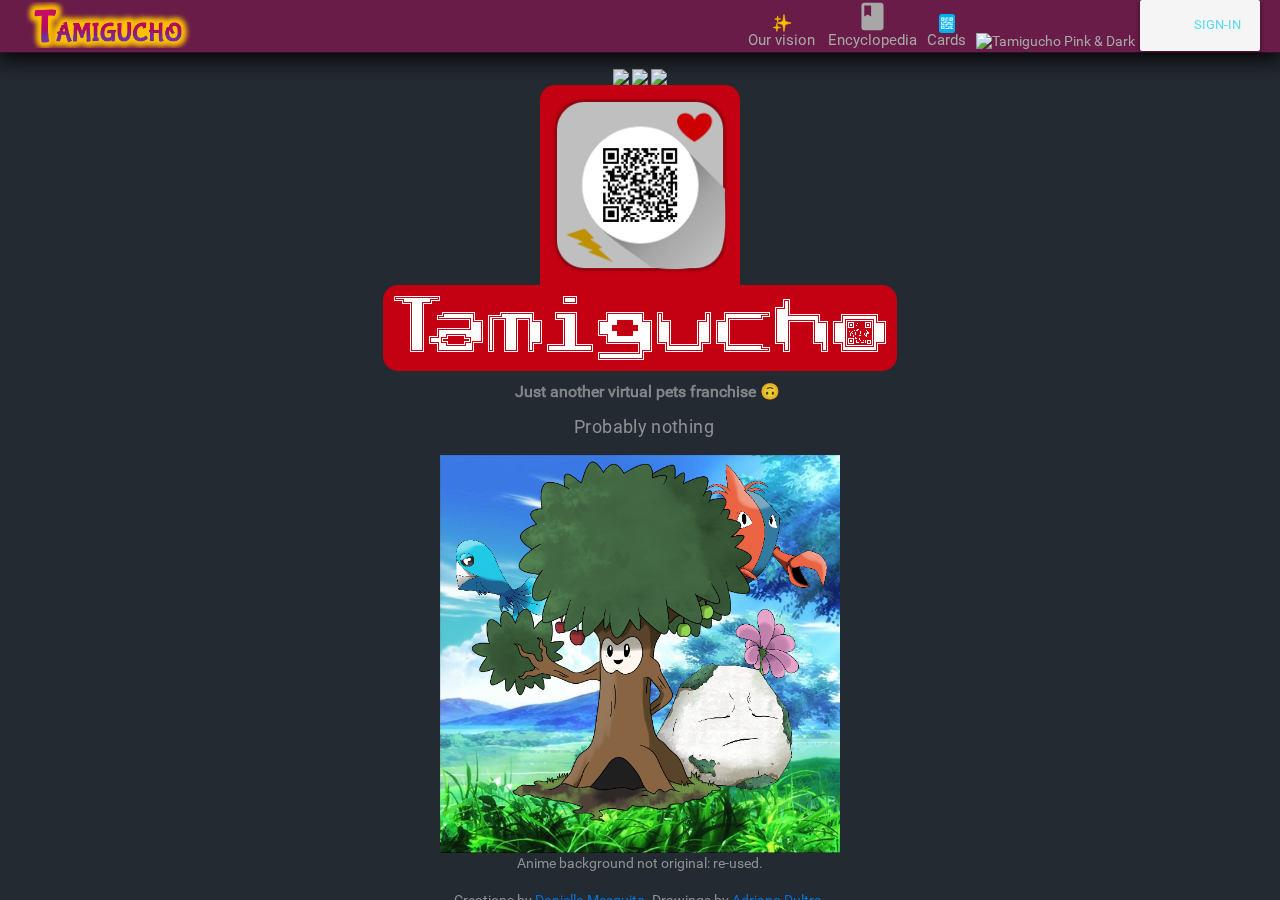
==== commit fd8428af: "add Plasmmer Accounts button from Phonemon site" ====
--- a/index.html
+++ b/index.html
@@ -35,6 +35,7 @@
 <body id="body">
 <div id="app">
 <header><logo title="Tamigucho" alt="Tamigucho"></logo><nav>
+<a title="Login with your Plasmmer account" href="https://accounts.plasmmer.com/login?redirectto=tamigucho.github.io" class="btn btn-light btn-sm" style="float: right;"><div style="background: url(https://web.archive.org/web/20230405192028/https://orgut.co/PF.Site/flavors/bootstrap/assets/logos/logo_default.png) no-repeat no-repeat 0px 0px;width: 32px;height: 32px;background-size: 168px;padding: 0 0px 0px 0px;/*! line-height: -7px; */vertical-align: middle;display: inline-block;"></div> Sign-in</a>
 <ul style="
     overflow: hidden!important;
 ">
@@ -85,7 +86,7 @@
 
 <footer>
 <div class="footer-shadow"></div>
-<center>Last update in Sun Aug 13 22:58 2023 -0300.</center>
+<center>Last update in Mon Aug 14 00:16 2023 -0300.</center>
 <a href="https://framework.js.org/" target="blank"><img src="https://img.shields.io/badge/built%20with-Framework.js%20(r1)-00A185.svg" title="Built with FrameworkJS" alt="Built with FrameworkJS" style="-webkit-user-drag:element"></a><!--<a href="https://frameworkjavascript.github.io/Framework.js" target="blank"><img src="img/seal-2_w.png" width="167px" title="Built with FrameworkJS" style="-webkit-user-drag:element"></a> <a href="https://plasnerd.github.io/PEHTML/" target="blank" class="no-opacity"><img src="https://plasnerd.github.io/PEHTML/img/seal-2.png" width="167px" height="94px" title="Built with PEHTML" style="-webkit-user-drag:element"></a>-->
 <div class="social-icons">
 <a href="https://instagram.com/tamigucho" target="blank"><img src="img/social/instagram.svg" width="40px" height="40px" title="Follow us at Instagram" alt="Instagram"></a>
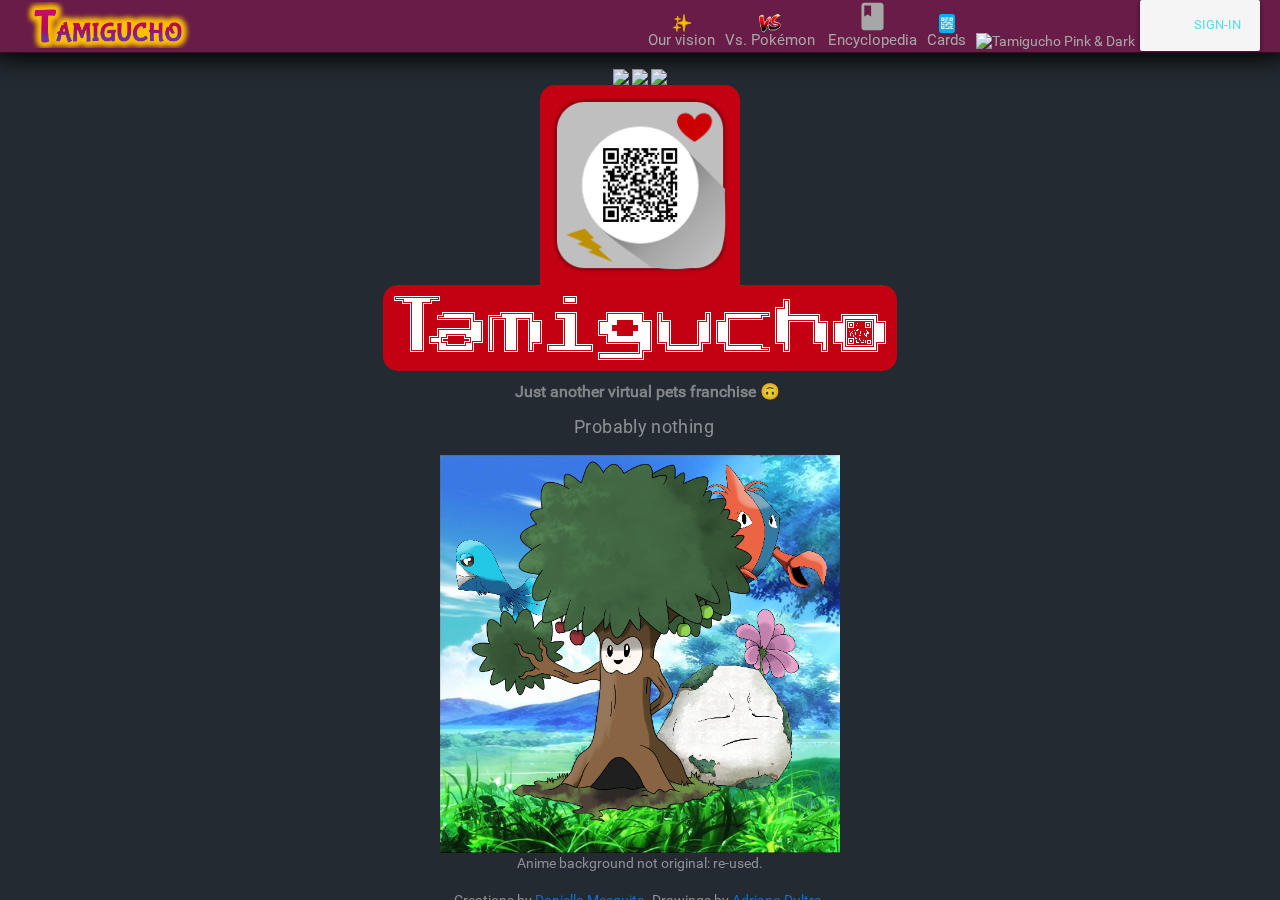
==== commit 16e629e0: "add /about/vspokemon" ====
--- a/index.html
+++ b/index.html
@@ -39,7 +39,7 @@
 <ul style="
     overflow: hidden!important;
 ">
-<a href="./about/vision"><li><div><!--<i class="material-icons">widgets</i>--><img width="22px" src="./img/icons/vision.svg"></div><p>Our vision</p></li></a>
+<a href="./about/vision"><li><div><!--<i class="material-icons">widgets</i>--><img width="22px" src="./img/icons/vision.svg"></div><p>Our vision</p></li></a><a href="./about/vspokemon"><li><div><!--<i class="material-icons">widgets</i>--><img width="22px" src="./about/vspokemon/Street_Fighter_VS_logo.png"></div><p>Vs. Pokémon</p></li></a>
 <a href="./tamipedia"><li><div><i class="material-icons">book</i></div><p>Encyclopedia</p></li></a><a href="./cards"><li><div><!--<i class="material-icons">widgets</i>--><img width="16px" src="./img/icons/cards.svg"></div><p>Cards</p></li></a><a href="https://pinkdark.tamigucho.com/" target="_blank"><li><img alt="Tamigucho Pink & Dark" title="Tamigucho Pink & Dark" src="https://assets.tamigucho.com/assets/cms2/img/misc/gus/promotions/pink-dark-175x50-en.png"/></li></a>
 </ul>
 </nav></header>
@@ -86,7 +86,7 @@
 
 <footer>
 <div class="footer-shadow"></div>
-<center>Last update in Mon Aug 14 00:16 2023 -0300.</center>
+<center>Last update in Mon Aug 14 00:46 2023 -0300.</center>
 <a href="https://framework.js.org/" target="blank"><img src="https://img.shields.io/badge/built%20with-Framework.js%20(r1)-00A185.svg" title="Built with FrameworkJS" alt="Built with FrameworkJS" style="-webkit-user-drag:element"></a><!--<a href="https://frameworkjavascript.github.io/Framework.js" target="blank"><img src="img/seal-2_w.png" width="167px" title="Built with FrameworkJS" style="-webkit-user-drag:element"></a> <a href="https://plasnerd.github.io/PEHTML/" target="blank" class="no-opacity"><img src="https://plasnerd.github.io/PEHTML/img/seal-2.png" width="167px" height="94px" title="Built with PEHTML" style="-webkit-user-drag:element"></a>-->
 <div class="social-icons">
 <a href="https://instagram.com/tamigucho" target="blank"><img src="img/social/instagram.svg" width="40px" height="40px" title="Follow us at Instagram" alt="Instagram"></a>
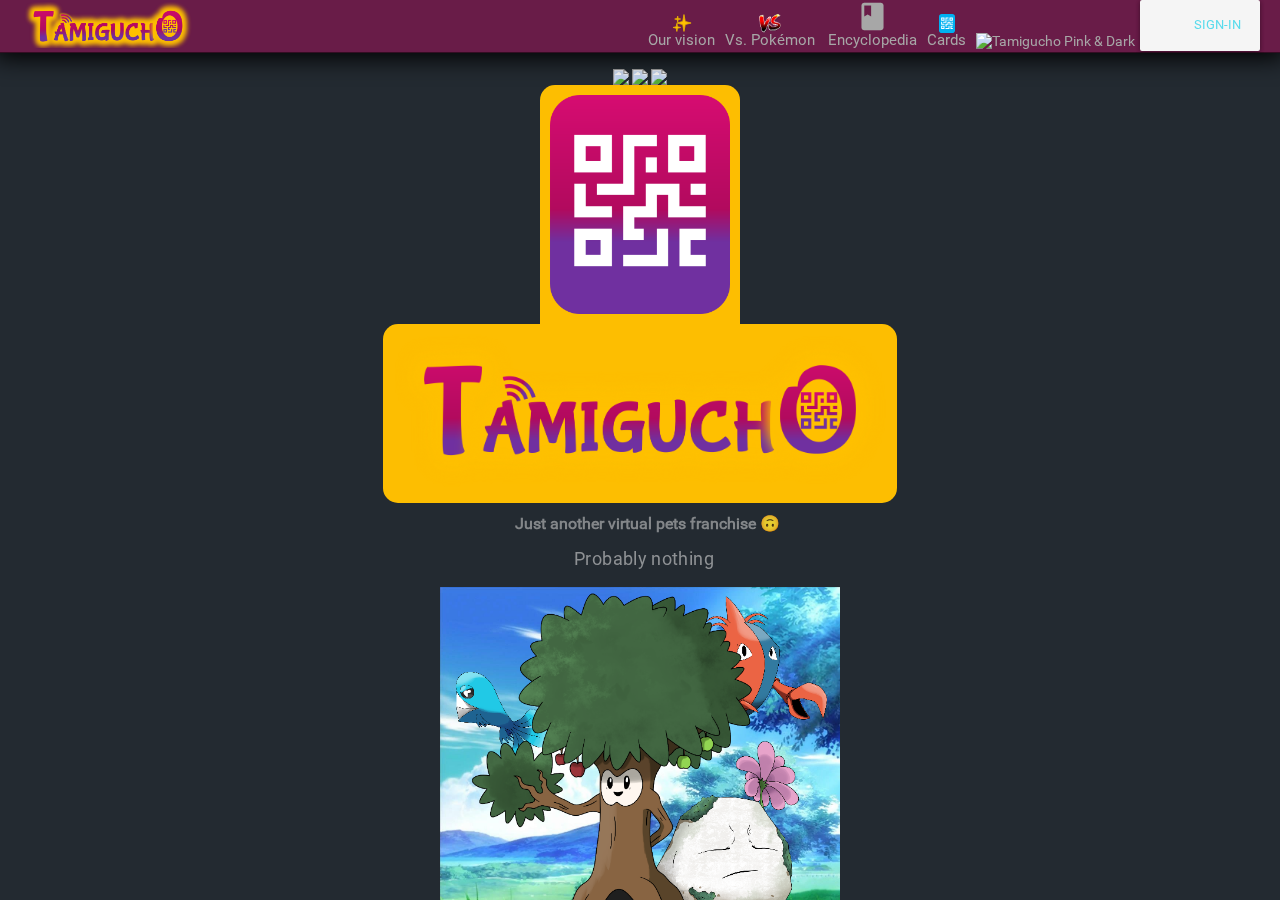
==== commit 3af98a51: "Redesign and fixes!" ====
--- a/index.html
+++ b/index.html
@@ -48,7 +48,7 @@
 <article>
 <nopehtml><blockquote style="background:#D6D6D6;border-top:1px solid #E7534F;border-bottom:1px solid #E7534F;border-left:10px solid #E7534F;border-right:10px solid #E7534F;border-radius:20px;margin:0 auto;text-align:center"><div style="margin-top: -7px;margin-left: 5px;width: 80px;height: 80px;clear: left;float: left"><img src="https://plasnerd.github.io/PEHTML/img/warning.svg" width="80px" height="80px"></div><h1 style="font-size:40px;margin-top:-5px;margin-bottom:-1px">Warning</h1><br>Your browser don't supports sites built with PEHTML. This means that this site could not be shown completly in your current browser. <br><img src="https://plasnerd.github.io/PEHTML/img/ib.svg" width="16" height="16"> <a href="../boat">Download the Internet Boat browser</a> to enjoy the whole power of PEHTML and all the features of this site.<br><p>Don't know what is PEHTML? Learn <a href="https://plasnerd.github.io/PEHTML/" target="blank">here</a>.</p></blockquote></nopehtml>
 
-<center><img src="https://assets.tamigucho.com/assets/cms2/img/tamipedia/full/001.png" width="150px"> <img src="https://phonemons.github.io/creatures/2013/Firember.png" width="150px"> <img src="https://assets.tamigucho.com/assets/cms2/img/tamipedia/full/007.png" width="150px"><br/> <img width="200px" alt="Tamigucho" style="background:#C40013;padding:10px;border-radius: 15px 15px 0px 0px" src="icon.png" title="Tamigucho"><br/><img alt="Tamigucho" style="background:#C40013;padding:10px;border-radius:15px" src="logotype-old.png" title="Tamigucho"><h6>Just another virtual pets franchise 🙃</h6><h4>Probably nothing</h4><br/><img width="400px" src="./tamipedia/img/IMG_20220629_185301_e~2.png"/>
+<center><img src="https://assets.tamigucho.com/assets/cms2/img/tamipedia/full/001.png" width="150px"> <img src="https://factory.tamigucho.com/creatures/2013/Firember.png" width="150px"> <img src="https://assets.tamigucho.com/assets/cms2/img/tamipedia/full/007.png" width="150px"><br/> <img width="200px" alt="Tamigucho" style="background:#FDBE01;padding:10px;border-radius: 15px 15px 0px 0px" src="icon.png" title="Tamigucho"><br/><img width="514px" alt="Tamigucho" style="background:#FDBE01;padding:10px;border-radius:15px" src="logotype.png" title="Tamigucho"/><h6>Just another virtual pets franchise 🙃</h6><h4>Probably nothing</h4><br/><img width="400px" src="./tamipedia/img/IMG_20220629_185301_e~2.png"/>
 <p>Anime background not original: re-used.</p>
 <p>Creations by <a href="https://danimesq.github.io/" target="_blank">Daniella Mesquita</a>. Drawings by <a href="https://www.instagram.com/dultrart/" target="_blank">Adriano Dultra</a>.</p></center>
 <p>Our secret site: <a href="https://Phonemons.github.io/">Phonemon</a>.</p>
@@ -86,7 +86,7 @@
 
 <footer>
 <div class="footer-shadow"></div>
-<center>Last update in Mon Aug 14 00:46 2023 -0300.</center>
+<center>Last update in Wed Aug 23 21:28 2023 -0300.</center>
 <a href="https://framework.js.org/" target="blank"><img src="https://img.shields.io/badge/built%20with-Framework.js%20(r1)-00A185.svg" title="Built with FrameworkJS" alt="Built with FrameworkJS" style="-webkit-user-drag:element"></a><!--<a href="https://frameworkjavascript.github.io/Framework.js" target="blank"><img src="img/seal-2_w.png" width="167px" title="Built with FrameworkJS" style="-webkit-user-drag:element"></a> <a href="https://plasnerd.github.io/PEHTML/" target="blank" class="no-opacity"><img src="https://plasnerd.github.io/PEHTML/img/seal-2.png" width="167px" height="94px" title="Built with PEHTML" style="-webkit-user-drag:element"></a>-->
 <div class="social-icons">
 <a href="https://instagram.com/tamigucho" target="blank"><img src="img/social/instagram.svg" width="40px" height="40px" title="Follow us at Instagram" alt="Instagram"></a>
--- a/css/page-custom.css
+++ b/css/page-custom.css
@@ -24,7 +24,7 @@
 .btn-primary{background-color:#C40013!important}
 
 .logo,logo {
-    background: url(../logotype.png) no-repeat no-repeat 3px -4px;
+    background: url(../logotype.png) no-repeat no-repeat 3px -2px;
     background-size: 170px;
     text-indent: 49px;
     min-width: 225px;
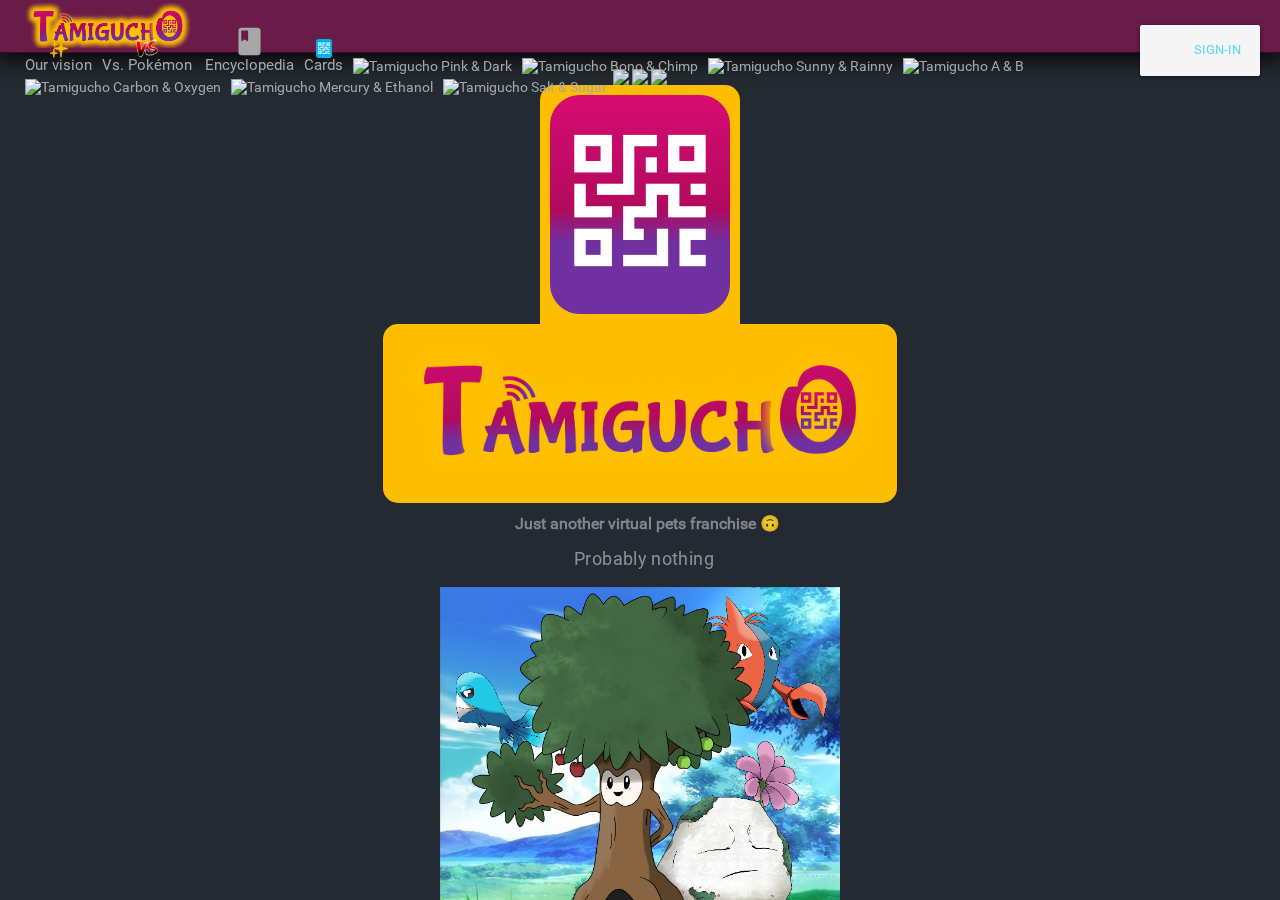
==== commit 6d8e303d: "add more banners" ====
--- a/index.html
+++ b/index.html
@@ -40,7 +40,7 @@
     overflow: hidden!important;
 ">
 <a href="./about/vision"><li><div><!--<i class="material-icons">widgets</i>--><img width="22px" src="./img/icons/vision.svg"></div><p>Our vision</p></li></a><a href="./about/vspokemon"><li><div><!--<i class="material-icons">widgets</i>--><img width="22px" src="./about/vspokemon/Street_Fighter_VS_logo.png"></div><p>Vs. Pokémon</p></li></a>
-<a href="./tamipedia"><li><div><i class="material-icons">book</i></div><p>Encyclopedia</p></li></a><a href="./cards"><li><div><!--<i class="material-icons">widgets</i>--><img width="16px" src="./img/icons/cards.svg"></div><p>Cards</p></li></a><a href="https://pinkdark.tamigucho.com/" target="_blank"><li><img alt="Tamigucho Pink & Dark" title="Tamigucho Pink & Dark" src="https://assets.tamigucho.com/assets/cms2/img/misc/gus/promotions/pink-dark-175x50-en.png"/></li></a>
+<a href="./tamipedia"><li><div><i class="material-icons">book</i></div><p>Encyclopedia</p></li></a><a href="./cards"><li><div><!--<i class="material-icons">widgets</i>--><img width="16px" src="./img/icons/cards.svg"></div><p>Cards</p></li></a><a href="https://pinkdark.tamigucho.com/" target="_blank"><li><img alt="Tamigucho Pink & Dark" title="Tamigucho Pink & Dark" src="https://assets.tamigucho.com/assets/cms2/img/misc/gus/promotions/pink-dark-175x50-en.png"/></li></a><a href="https://bonochimp.tamigucho.com/" target="_blank"><li><img alt="Tamigucho Bono & Chimp" title="Tamigucho Bono & Chimp" src="https://assets.tamigucho.com/assets/cms2/img/misc/gus/promotions/bono-chimp-175x50-en.png"/></li></a><a href="https://sunnyrainny.tamigucho.com/" target="_blank"><li><img alt="Tamigucho Sunny & Rainny" title="Tamigucho Sunny & Rainny" src="https://assets.tamigucho.com/assets/cms2/img/misc/gus/promotions/sunny-rainny-175x50-en.png"/></li></a><a href="https://ab.tamigucho.com/" target="_blank"><li><img alt="Tamigucho A & B" title="Tamigucho A & B" src="https://assets.tamigucho.com/assets/cms2/img/misc/gus/promotions/a-b-175x50-en.png"/></li></a><a href="https://carbonoxygen.tamigucho.com/" target="_blank"><li><img alt="Tamigucho Carbon & Oxygen" title="Tamigucho Carbon & Oxygen" src="https://assets.tamigucho.com/assets/cms2/img/misc/gus/promotions/carbon-oxygen-175x50-en.png"/></li></a><a href="https://mercuryethanol.tamigucho.com/" target="_blank"><li><img alt="Tamigucho Mercury & Ethanol" title="Tamigucho Mercury & Ethanol" src="https://assets.tamigucho.com/assets/cms2/img/misc/gus/promotions/mercury-ethanol-175x50-en.png"/></li></a><a href="https://saltsugar.tamigucho.com/" target="_blank"><li><img alt="Tamigucho Salt & Sugar" title="Tamigucho Salt & Sugar" src="https://assets.tamigucho.com/assets/cms2/img/misc/gus/promotions/salt-sugar-175x50-en.png"/></li></a>
 </ul>
 </nav></header>
 <div class="content">
@@ -86,7 +86,7 @@
 
 <footer>
 <div class="footer-shadow"></div>
-<center>Last update in Wed Aug 23 21:28 2023 -0300.</center>
+<center>Last update in Sun Jan 13 00:08 2024 -0300.</center>
 <a href="https://framework.js.org/" target="blank"><img src="https://img.shields.io/badge/built%20with-Framework.js%20(r1)-00A185.svg" title="Built with FrameworkJS" alt="Built with FrameworkJS" style="-webkit-user-drag:element"></a><!--<a href="https://frameworkjavascript.github.io/Framework.js" target="blank"><img src="img/seal-2_w.png" width="167px" title="Built with FrameworkJS" style="-webkit-user-drag:element"></a> <a href="https://plasnerd.github.io/PEHTML/" target="blank" class="no-opacity"><img src="https://plasnerd.github.io/PEHTML/img/seal-2.png" width="167px" height="94px" title="Built with PEHTML" style="-webkit-user-drag:element"></a>-->
 <div class="social-icons">
 <a href="https://instagram.com/tamigucho" target="blank"><img src="img/social/instagram.svg" width="40px" height="40px" title="Follow us at Instagram" alt="Instagram"></a>
